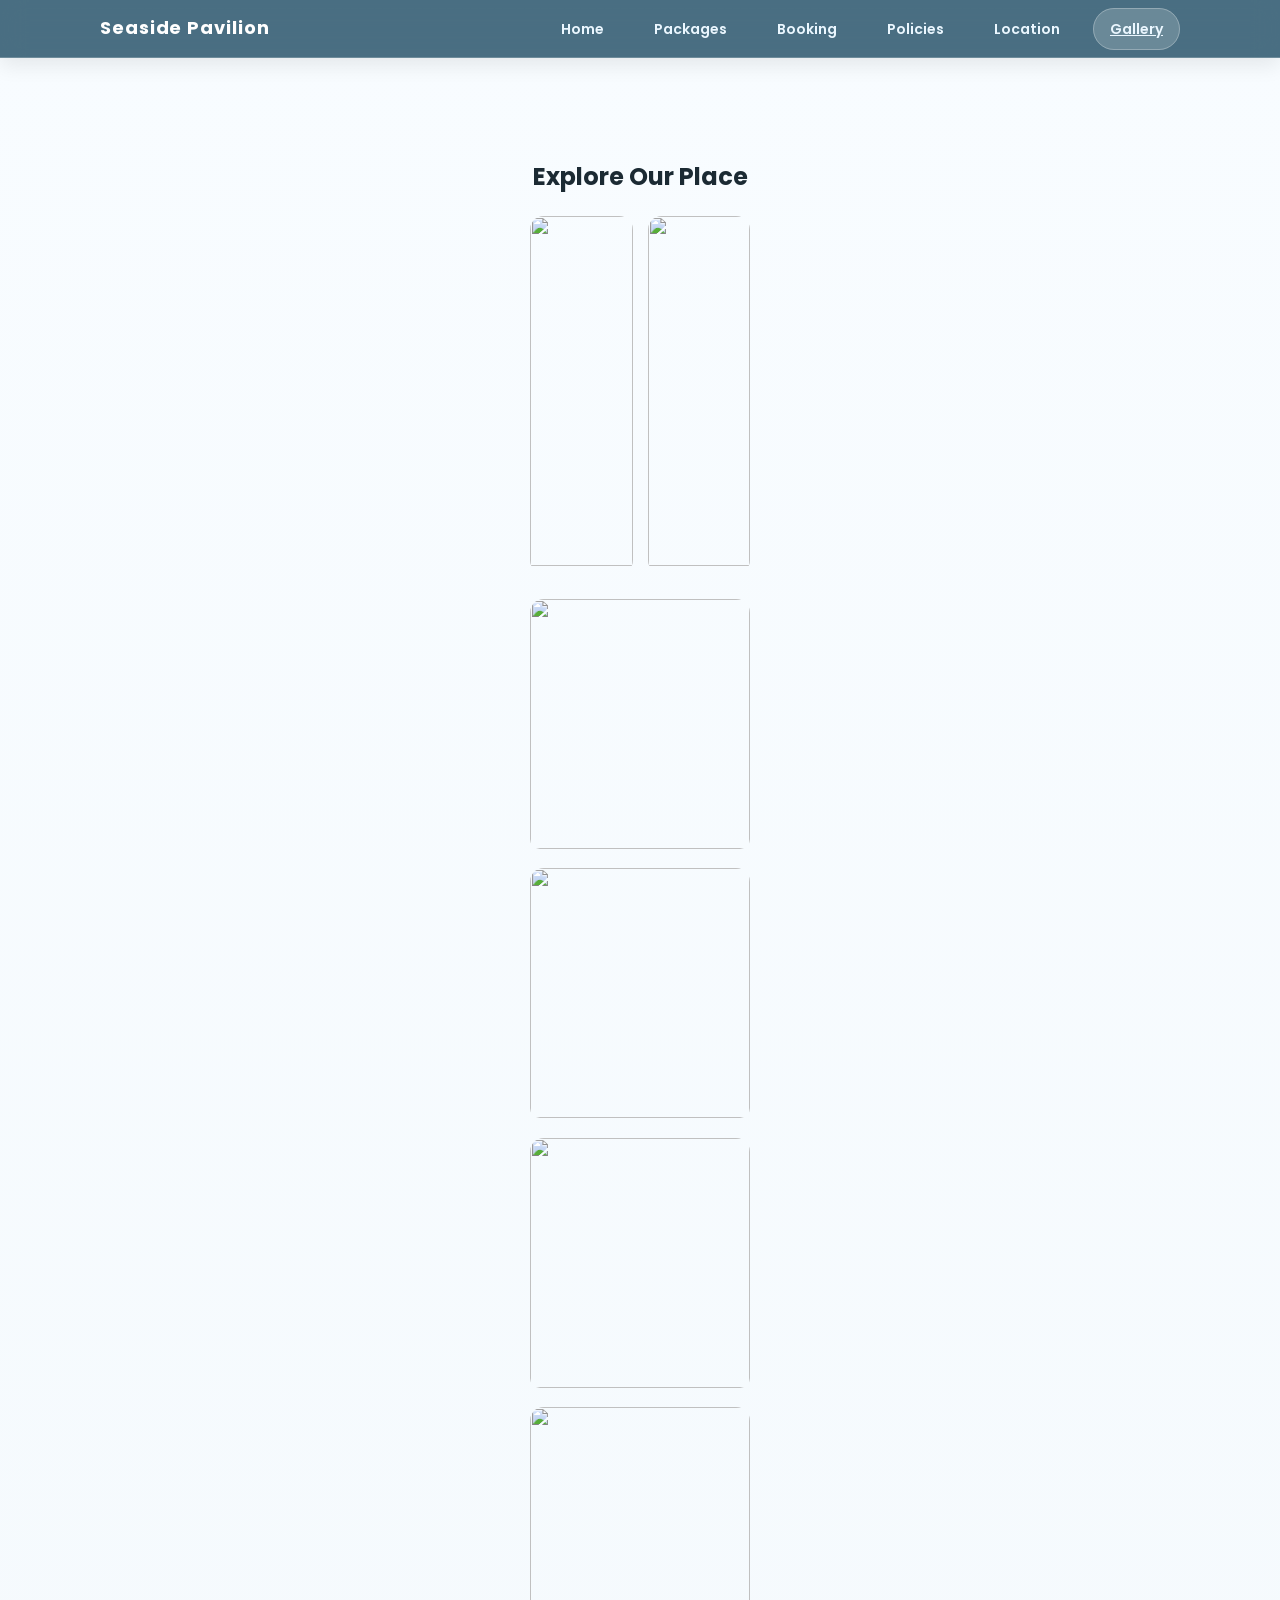
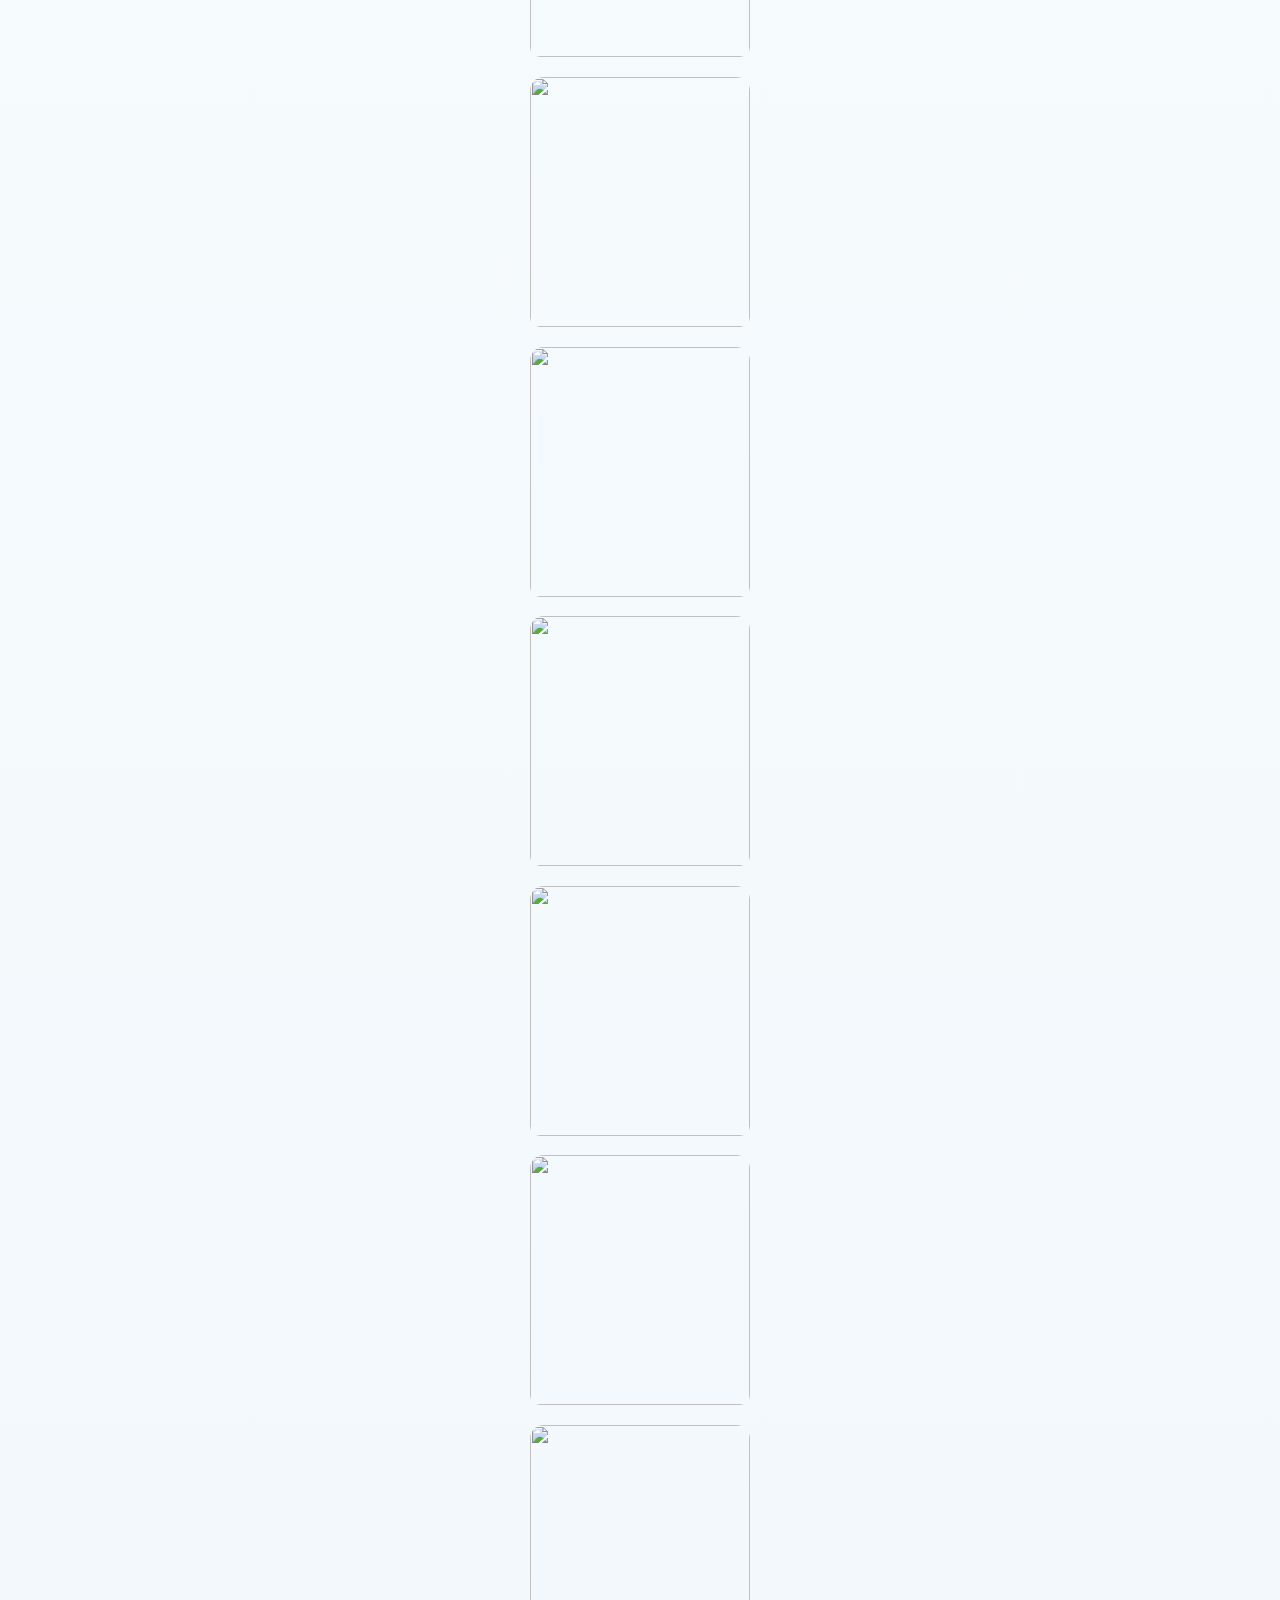
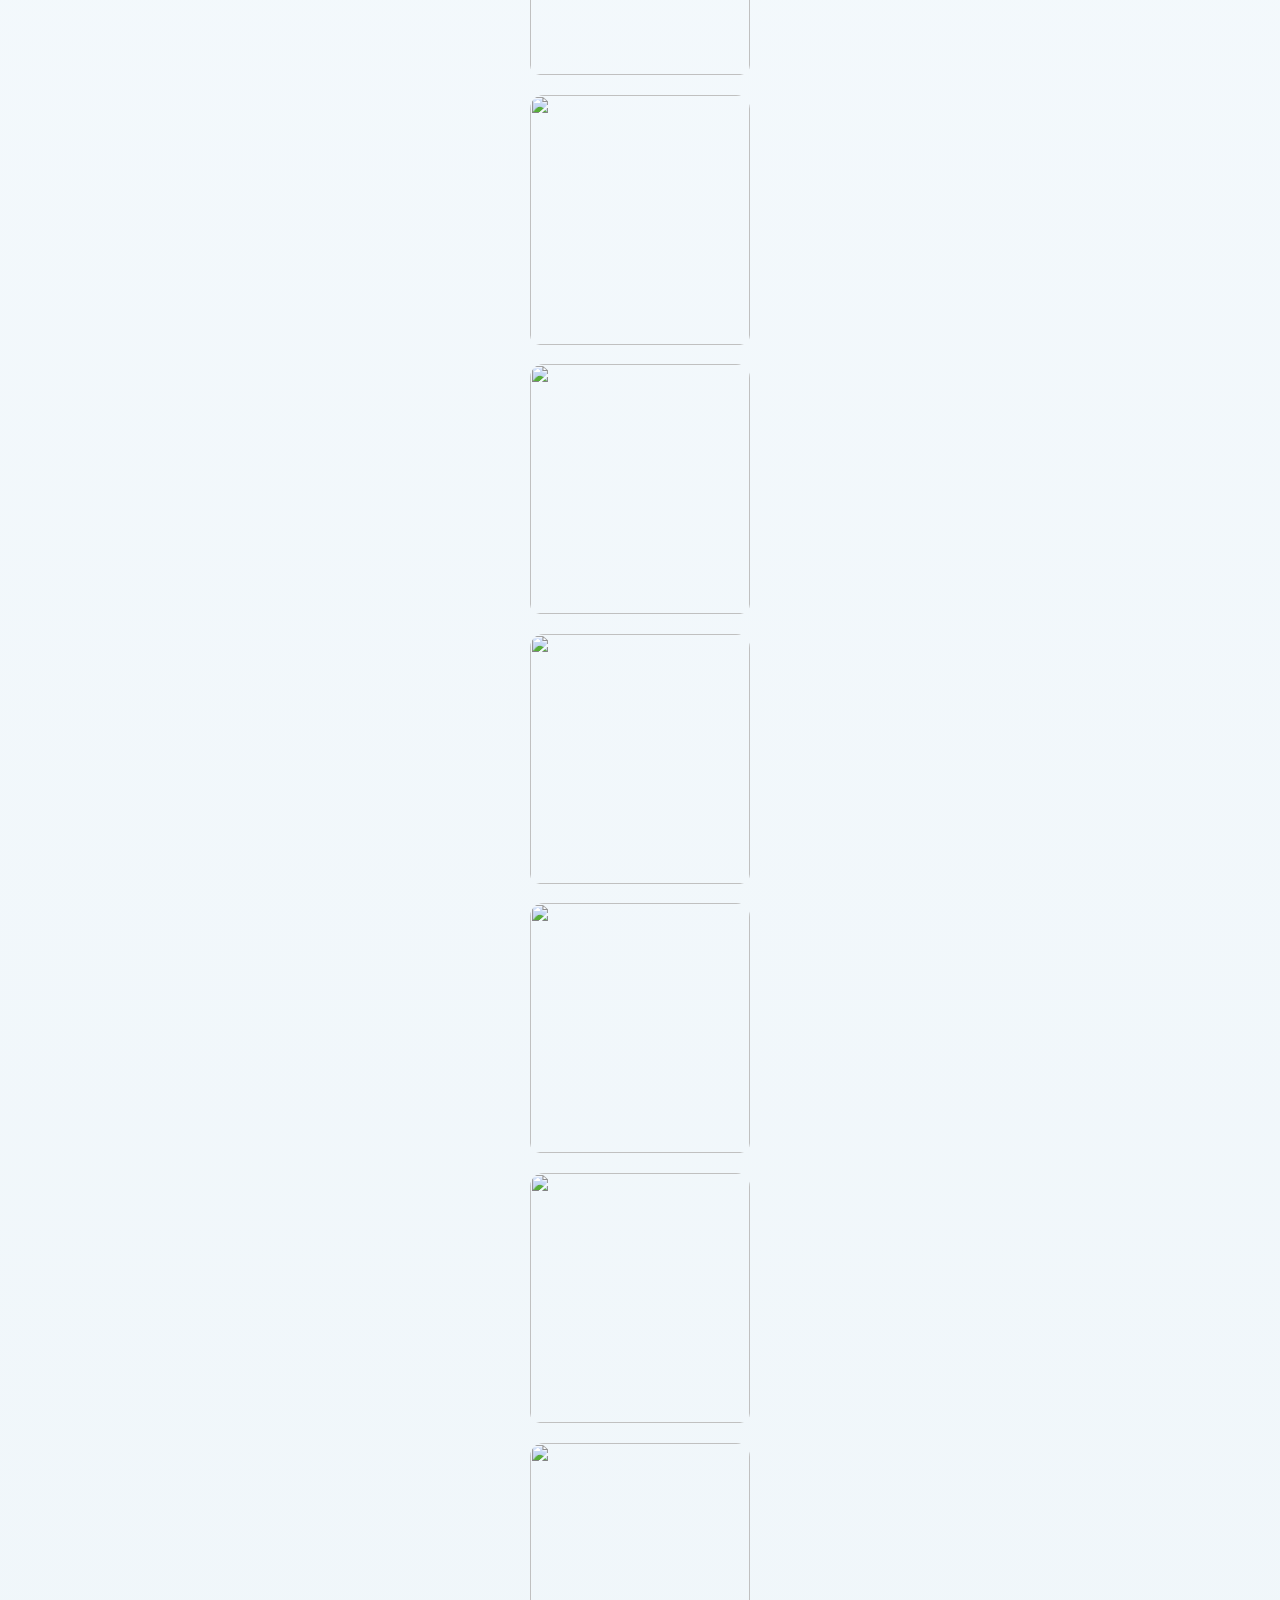
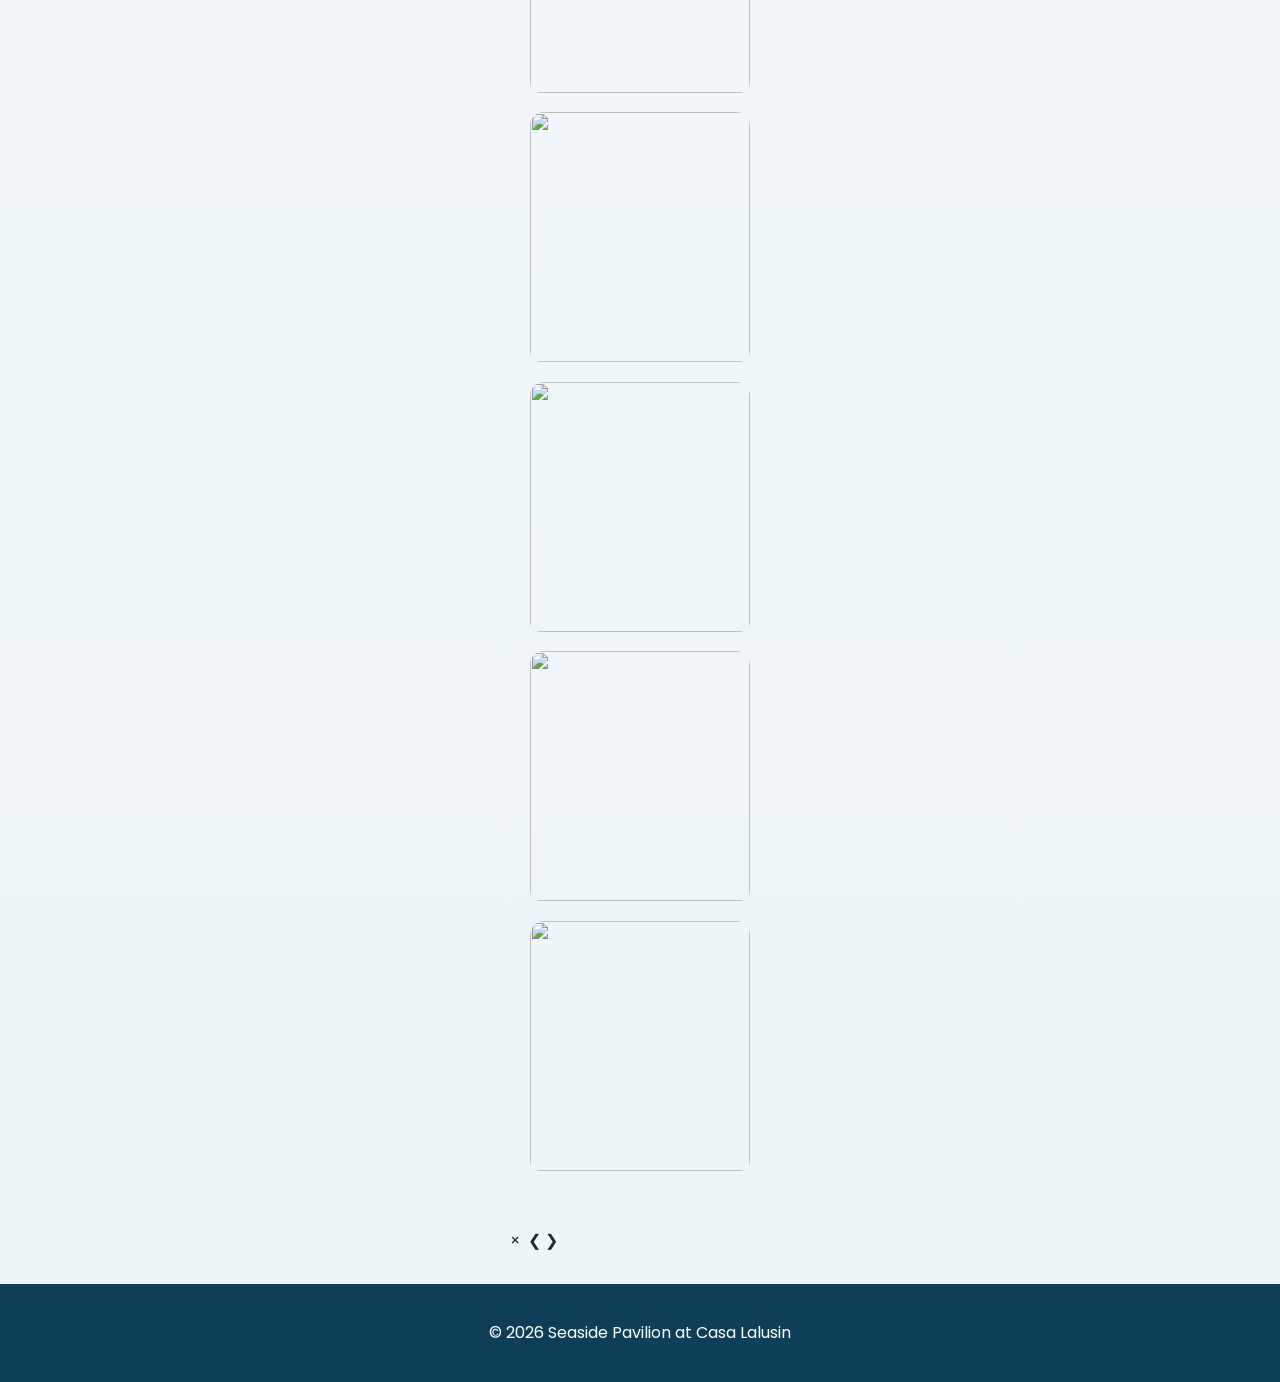
==== gallery.html @ e25d7f60 "Update gallery.html" ====
<!DOCTYPE html>
<html lang="en">

<head>

<meta charset="UTF-8">
<meta name="viewport" content="width=device-width, initial-scale=1.0">

<title>Gallery | Seaside Pavilion</title>

<link href="https://fonts.googleapis.com/css2?family=Poppins:wght@300;400;500;600;700&display=swap" rel="stylesheet">

<link rel="stylesheet" href="styles.css">

</head>

<body>

<div class="page-shell">

<header class="site-header">

<div class="header-wrap">

<a class="brand" href="index.html">Seaside Pavilion</a>

<nav class="site-nav">

<a href="index.html">Home</a>
<a href="packages.html">Packages</a>
<a href="booking.html">Booking</a>
<a href="policies.html">Policies</a>
<a href="location.html">Location</a>
<a class="active" href="gallery.html">Gallery</a>

</nav>

</div>

</header>

<main>

<section class="gallery">
  <h2>Explore Our Place</h2>

  <!-- Featured -->
  <div class="featured">
    <div class="img-box">
      <img src="Photos/kubo-lounge-beach-view.jpg" loading="lazy">
      <div class="overlay">Beachfront Kubo View</div>
    </div>

    <div class="img-box">
      <img src="Photos/beach-front.jpg" loading="lazy">
      <div class="overlay">Beachfront Area</div>
    </div>
  </div>

  <!-- Grid -->
  <div class="gallery-grid">

    <div class="img-box">
      <img src="Photos/beach-front-3.jpg" loading="lazy">
      <div class="overlay">Ocean View</div>
    </div>

    <div class="img-box">
      <img src="Photos/beach-front-4.jpg" loading="lazy">
      <div class="overlay">Seaside View</div>
    </div>

    <div class="img-box">
      <img src="Photos/beach-front-5.jpg" loading="lazy">
      <div class="overlay">Beach Area</div>
    </div>

    <div class="img-box">
      <img src="Photos/beach-water.jpg" loading="lazy">
      <div class="overlay">Clear Waters</div>
    </div>

    <div class="img-box">
      <img src="Photos/pavilion-night.jpg" loading="lazy">
      <div class="overlay">Pavilion at Night</div>
    </div>

    <div class="img-box">
      <img src="Photos/pavilion-exterior.jpg" loading="lazy">
      <div class="overlay">Main Pavilion</div>
    </div>

    <div class="img-box">
      <img src="Photos/exterior-pavilion.jpg" loading="lazy">
      <div class="overlay">Open Pavilion</div>
    </div>

    <div class="img-box">
      <img src="Photos/exterior-pavilion-2.jpg" loading="lazy">
      <div class="overlay">Event Space</div>
    </div>

    <div class="img-box">
      <img src="Photos/camping-area.jpg" loading="lazy">
      <div class="overlay">Camping Area</div>
    </div>

    <div class="img-box">
      <img src="Photos/campung-area-3.jpg" loading="lazy">
      <div class="overlay">Tent Area</div>
    </div>

    <div class="img-box">
      <img src="Photos/csmping-area-2.jpg" loading="lazy">
      <div class="overlay">Camp Setup</div>
    </div>

    <div class="img-box">
      <img src="Photos/interior-pavilion.jpg" loading="lazy">
      <div class="overlay">Interior Pavilion</div>
    </div>

    <div class="img-box">
      <img src="Photos/interior-pavilion-twin-bed.jpg" loading="lazy">
      <div class="overlay">Sleeping Area</div>
    </div>

    <div class="img-box">
      <img src="Photos/interior-pavilion-entrance.jpg" loading="lazy">
      <div class="overlay">Entrance</div>
    </div>

    <div class="img-box">
      <img src="Photos/interior-hallway.jpg" loading="lazy">
      <div class="overlay">Hallway</div>
    </div>

    <div class="img-box">
      <img src="Photos/kitchen-and-restroom.jpg" loading="lazy">
      <div class="overlay">Kitchen & Restroom</div>
    </div>

    <div class="img-box">
      <img src="Photos/grill-area.jpg" loading="lazy">
      <div class="overlay">Grill Area</div>
    </div>

    <div class="img-box">
      <img src="Photos/outdoor-shower.jpg" loading="lazy">
      <div class="overlay">Outdoor Shower</div>
    </div>

    <div class="img-box">
      <img src="Photos/house-exterior.jpg" loading="lazy">
      <div class="overlay">Main House</div>
    </div>

    <div class="img-box">
      <img src="Photos/property-entrance.jpg" loading="lazy">
      <div class="overlay">Property Entrance</div>
    </div>

  </div>
</section>

<!-- Lightbox -->
<div id="lightbox">
  <span class="close">&times;</span>
  <img id="lightbox-img">
  <span class="prev">&#10094;</span>
  <span class="next">&#10095;</span>
</div>

</main>

<footer class="footer">

<p>© 2026 Seaside Pavilion at Casa Lalusin</p>

</footer>

</div>

<script>
// Lightbox (same as before)
const images = document.querySelectorAll(".img-box img");
const lightbox = document.getElementById("lightbox");
const lightboxImg = document.getElementById("lightbox-img");

let currentIndex = 0;

images.forEach((img, index) => {
  img.addEventListener("click", () => {
    currentIndex = index;
    lightboxImg.src = img.src;
    lightbox.style.display = "block";
  });
});

document.querySelector(".close").onclick = () => {
  lightbox.style.display = "none";
};

document.querySelector(".next").onclick = () => {
  currentIndex = (currentIndex + 1) % images.length;
  lightboxImg.src = images[currentIndex].src;
};

document.querySelector(".prev").onclick = () => {
  currentIndex = (currentIndex - 1 + images.length) % images.length;
  lightboxImg.src = images[currentIndex].src;
};

// Scroll animation
const observer = new IntersectionObserver(entries => {
  entries.forEach(entry => {
    if (entry.isIntersecting) {
      entry.target.classList.add("show");
    }
  });
});

document.querySelectorAll(".gallery img").forEach(img => {
  observer.observe(img);
});
</script>
  
</body>
</html>
---- styles.css ----
:root {
  --bg: #eef5f9;
  --surface: #ffffff;
  --surface-soft: #f6fbff;
  --brand: #0f3f58;
  --brand-strong: #082f42;
  --accent: #2f819f;
  --text: #1b2a33;
  --muted: #58707d;
  --line: #d6e6ef;
  --shadow: 0 12px 28px rgba(8, 47, 66, 0.1);
  --radius-lg: 18px;
  --radius-md: 12px;
  --max-width: 1120px;
}

* {
  box-sizing: border-box;
}

body {
  margin: 0;
  font-family: 'Poppins', sans-serif;
  color: var(--text);
  background: linear-gradient(180deg,#f8fcff 0%,#eef5f9 100%);
  line-height: 1.6;
}

.page-shell {
  min-height: 100vh;
  display: flex;
  flex-direction: column;
}

.site-header {

position:sticky;

top:0;

z-index:25;

background:rgba(15,63,88,0.75);

backdrop-filter:blur(12px);

-webkit-backdrop-filter:blur(12px);

border-bottom:1px solid rgba(255,255,255,0.2);

box-shadow:0 8px 20px rgba(0,0,0,0.08);

}

.header-wrap {
  max-width: var(--max-width);
  margin: 0 auto;
  padding: 14px 20px;
  display: flex;
  justify-content: space-between;
  align-items: center;
}

.brand{

color:#fff;

text-decoration:none;

font-weight:700;

letter-spacing:0.05em;

font-size:18px;

}

.site-nav a {
  color: #ebf7ff;
  text-decoration: none;
  margin-left: 12px;
  font-weight: 600;
}

.site-nav a.active {
  text-decoration: underline;
}

.hero {
  background:
    linear-gradient(rgba(7,30,42,0.6),rgba(7,30,42,0.5)),
    url('https://images.unsplash.com/photo-1507525428034-b723cf961d3e') center/cover no-repeat;
  padding: 80px 20px;
  color: white;
  text-align: center;
}

.hero-card {
  max-width: 800px;
  margin: auto;
}

main {
  max-width: var(--max-width);
  margin: auto;
  padding: 30px 20px;
  flex: 1;
}

.section {
  background: white;
  padding: 28px;
  border-radius: var(--radius-lg);
  box-shadow: var(--shadow);
  margin-bottom: 24px;
}

.section-head h2 {
  margin-top: 0;
}

.grid-2 {
  display: grid;
  gap: 16px;
  grid-template-columns: repeat(auto-fit,minmax(280px,1fr));
}

.grid-3 {
  display: grid;
  gap: 16px;
  grid-template-columns: repeat(auto-fit,minmax(200px,1fr));
}

.card {
  background: var(--surface-soft);
  border: 1px solid var(--line);
  border-radius: var(--radius-md);
  padding: 16px;
}

.list,
.numbered {
  padding-left: 20px;
}

.package-grid {
  display: grid;
  gap: 16px;
  grid-template-columns: repeat(auto-fit,minmax(250px,1fr));
}

.package-card {
  background: #f9fcff;
  border: 1px solid var(--line);
  border-radius: var(--radius-md);
  padding: 16px;
}

.price-row {
  display: grid;
  grid-template-columns: 1fr 1fr;
  gap: 8px;
  margin-bottom: 10px;
}

.price-chip {
  background: #eaf4fa;
  padding: 8px;
  border-radius: 8px;
  text-align: center;
}

.package-card.featured {
  background: linear-gradient(150deg,#0f3f58,#1a6e90);
  color: white;
}

.btn {
  display: inline-block;
  padding: 10px 18px;
  border-radius: 999px;
  text-decoration: none;
  font-weight: 600;
}

.btn-primary {
  background: white;
  color: var(--brand);
}

.btn-brand {
  background: var(--brand);
  color: white;
}

.btn-facebook {
  background: #1877f2;
  color: white;
}

.footer {
  background: var(--brand);
  color: white;
  text-align: center;
  padding: 20px;
}

.floating-book {
  position: fixed;
  right: 16px;
  bottom: 16px;
  display: flex;
  flex-direction: column;
  gap: 8px;
}

table {
  width: 100%;
  border-collapse: collapse;
}

th,
td {
  border: 1px solid var(--line);
  padding: 10px;
}

th {
  background: #e8f2f8;
}

/* ===== HERO GLASS CARD ===== */

.hero-card{
max-width:820px;
margin:0 auto;
padding:34px;
border-radius:18px;

background:rgba(6,28,39,0.52);
backdrop-filter:blur(6px);

box-shadow:0 12px 28px rgba(8,47,66,0.2);
}


/* ===== HERO GRADIENT BACKGROUND ===== */

.hero{

background:
linear-gradient(rgba(7,30,42,0.63),rgba(7,30,42,0.42)),
url('https://images.unsplash.com/photo-1507525428034-b723cf961d3e')
center/cover no-repeat;

padding:82px 20px;
color:#fff;

}


/* ===== SMALL SECTION LABEL ===== */

.kicker{

display:inline-block;

font-size:12px;
letter-spacing:0.06em;

text-transform:uppercase;

color:#2f819f;

background:#f6fbff;

border:1px solid #d6e6ef;

border-radius:999px;

padding:5px 12px;

font-weight:700;

margin-bottom:10px;

}


/* ===== NAVIGATION ACTIVE BUTTON ===== */

.site-nav a {
color:#ebf7ff;
text-decoration:none;
font-weight:600;
padding:10px 16px;
border-radius:999px;
border:1px solid transparent;
transition:all 0.2s ease;
font-size:14px;
}

.site-nav a:hover,
.site-nav a.active{

background:rgba(255,255,255,0.18);

border-color:rgba(255,255,255,0.28);

transform:translateY(-1px);

}


/* FEATURED PACKAGE CARD */

.package-card.featured{

background:linear-gradient(150deg,#0f3f58 0%,#1a6e90 100%);

border-color:#0f3f58;

color:#ffffff;

box-shadow: 0 18px 40px rgba(8,47,66,0.25)
}

.package-card.featured h3{
color:#ffffff;
}

.package-card.featured li{
color:#e9f4fb;
}

.package-card.featured strong{
color:#ffffff;
}

.package-card.featured .price-chip{

background:rgba(255,255,255,0.15);

border:1px solid rgba(255,255,255,0.35);

color:#ffffff;

}

.package-card.featured .price-chip small{

color:#cfe8f7;

}


/* ===== POLICY CARDS ===== */

.policy-list{

display:grid;
gap:12px;

}

.policy-item{

background:#f6fbff;

border:1px solid #d6e6ef;

border-radius:12px;

padding:16px;

}

/* ===== PACKAGE PRICE LAYOUT FIX ===== */

.price-row{

display:grid;
grid-template-columns:1fr 1fr;
gap:12px;
margin:12px 0 14px;

}

.price-chip{

border:1px solid #c7dbe7;

border-radius:12px;

background:#eaf4fa;

padding:12px;

text-align:center;

font-weight:600;

}

.price-chip small{

display:block;

text-transform:uppercase;

letter-spacing:0.05em;

color:#58707d;

font-size:11px;

margin-bottom:4px;

}

/* ===== PACKAGE CARD IMPROVEMENT ===== */

.package-card{

background:#f9fcff;

border:1px solid #d6e6ef;

border-radius:16px;

padding:18px;

transition:transform .15s ease, box-shadow .15s ease;

}

.package-card:hover{

transform:translateY(-3px);

box-shadow:0 14px 30px rgba(8,47,66,0.12);

}

.section-head h2{

font-size:28px;

margin-bottom:6px;

color:#082f42;

}

.section-head .lead{

color:#58707d;

max-width:700px;

}

.btn{

display:inline-block;

border-radius:999px;

padding:12px 20px;

font-weight:600;

border:1px solid transparent;

transition:all .2s ease;

}

.btn:hover{

transform:translateY(-1px);

box-shadow:0 6px 14px rgba(0,0,0,0.15);

}

.policy-item{

background:#f6fbff;

border:1px solid #cfe2ee;

border-radius:14px;

padding:18px;

box-shadow:0 6px 18px rgba(8,47,66,0.05);

}

.section{

padding:34px 30px;

}

.card,
.package-card,
.policy-item{

transition:all .2s ease;

}

.card:hover{

transform:translateY(-2px);

}

.price-chip{

font-size:18px;

}

.price-chip small{

font-size:11px;

}

.price-chip{

font-weight:700;

letter-spacing:0.03em;

}

.exclusive-label{

font-size:12px;

color:#cfe8f7

letter-spacing:0.05em;

text-transform:uppercase;

margin-bottom:10px;

}

.package-card h3{

font-size:22px;

margin-bottom:10px;

}

.hero{

position:relative;

min-height:85vh;

display:flex;

align-items:center;

justify-content:center;

background-image:url("https://images.unsplash.com/photo-1507525428034-b723cf961d3e");

background-size:cover;

background-position:center;

}

.hero-overlay{

position:absolute;

top:0;

left:0;

width:100%;

height:100%;

background:linear-gradient(
180deg,
rgba(8,47,66,0.55),
rgba(8,47,66,0.75)
);

}

.hero-card{

position:relative;

background:rgba(8,47,66,0.75);

padding:50px;

border-radius:18px;

max-width:700px;

text-align:center;

color:white;

backdrop-filter:blur(6px);

box-shadow:0 25px 60px rgba(0,0,0,0.25);

}

.hero-card h1{

font-size:42px;

margin-bottom:15px;

}

.hero-card p{

font-size:18px;

opacity:0.9;

margin-bottom:25px;

}

/* FLOATING BOOK BUTTON */

.floating-book{

position:fixed;

bottom:20px;

right:20px;

display:flex;

flex-direction:column;

gap:10px;

z-index:999;

}

.floating-book a{

padding:12px 18px;

border-radius:999px;

font-weight:600;

box-shadow:0 10px 25px rgba(0,0,0,0.25);

text-decoration:none;

}

.floating-book a:hover{

transform:translateY(-2px);

box-shadow:0 14px 30px rgba(0,0,0,0.3);

}

/* Announcement Bar */

.announcement-bar{

background:#0f3f58;

color:white;

text-align:center;

padding:8px;

font-size:14px;

font-weight:500;

letter-spacing:0.5px;

}

/* AMENITIES SECTION */

.amenities-grid{

display:grid;

grid-template-columns:repeat(auto-fit,minmax(220px,1fr));

gap:18px;

margin-top:20px;

}

.amenity{

background:#f1f6f9;

padding:18px;

border-radius:12px;

font-weight:500;

text-align:center;

border:1px solid #d9e5ec;

transition:0.2s;

}

.amenity:hover{

transform:translateY(-3px);

box-shadow:0 10px 20px rgba(0,0,0,0.08);

}

/* GALLERY */

.gallery-grid{

display:grid;

grid-template-columns:repeat(auto-fit,minmax(250px,1fr));

gap:20px;

margin-top:25px;

}

.gallery-placeholder{

background:#e7eef3;

border:1px dashed #b6c9d6;

border-radius:14px;

height:180px;

display:flex;

align-items:center;

justify-content:center;

font-weight:500;

color:#4c6677;

}

/* MOBILE NAVIGATION */

@media (max-width: 600px){

.site-nav{
flex-direction:column;
align-items:flex-start;
width:100%;
gap:6px;
margin-top:10px;
}

.site-nav a{
display:block;
width:100%;
}

.header-wrap{
flex-direction:column;
align-items:flex-start;
}

}

/* MOBILE HERO */

@media (max-width:600px){

.hero{
padding:60px 15px;
}

.hero-card{
padding:20px;
}

.hero h1{
font-size:28px;
}

.hero p{
font-size:14px;
}

}

/* MOBILE PACKAGES */

@media (max-width:600px){

.price-row{
grid-template-columns:1fr;
}

.package-card{
padding:18px;
}

}

@media (max-width:680px){

.floating-book{
position:fixed;
bottom:10px;
left:10px;
right:10px;
flex-direction:row;
justify-content:center;
gap:10px;
}

.floating-book .btn{
flex:1;
text-align:center;
}

}

/* MOBILE SECTIONS */

@media (max-width:600px){

.section{
padding:20px 15px;
}

.grid-2,
.grid-3{
grid-template-columns:1fr;
}

}

/* MOBILE NAVIGATION */

@media (max-width:700px){

.site-nav{

display:grid;

grid-template-columns:repeat(3,1fr);

gap:6px;

width:100%;

}

.site-nav a{

text-align:center;

padding:10px 6px;

font-size:13px;

}

.header-wrap{

flex-direction:column;

align-items:flex-start;

}

}

.gallery {
  padding: 50px 20px;
  text-align: center;
}

.featured {
  display: grid;
  grid-template-columns: 1fr 1fr;
  gap: 15px;
  margin-bottom: 20px;
}

.featured-img {
  width: 100%;
  height: 350px;
  object-fit: cover;
  border-radius: 12px;
  cursor: pointer;
}

.gallery-grid {
  display: grid;
  grid-template-columns: repeat(auto-fit, minmax(220px, 1fr));
  gap: 12px;
}

.gallery-grid img {
  width: 100%;
  height: 220px;
  object-fit: cover;
  border-radius: 10px;
  cursor: pointer;
}

.gallery img:hover {
  transform: scale(1.05);
  transition: 0.3s ease;
}

/* IMAGE BOX */
.img-box {
  position: relative;
  overflow: hidden;
  border-radius: 14px;
}

/* IMAGES */
.img-box img {
  width: 100%;
  height: 250px;
  object-fit: cover;
  transition: transform 0.4s ease;
}

/* FEATURED */
.featured .img-box img {
  height: 350px;
}

/* HOVER ZOOM */
.img-box:hover img {
  transform: scale(1.08);
}

/* OVERLAY TEXT */
.overlay {
  position: absolute;
  bottom: 0;
  width: 100%;
  padding: 12px;
  background: linear-gradient(to top, rgba(0,0,0,0.7), transparent);
  color: white;
  font-size: 14px;
  text-align: left;
  opacity: 0;
  transition: 0.3s;
}

.img-box:hover .overlay {
  opacity: 1;
}

/* FADE-IN ANIMATION */
.gallery img {
  opacity: 0;
  transform: translateY(20px);
  transition: 0.6s ease;
}

.gallery img.show {
  opacity: 1;
  transform: translateY(0);
}
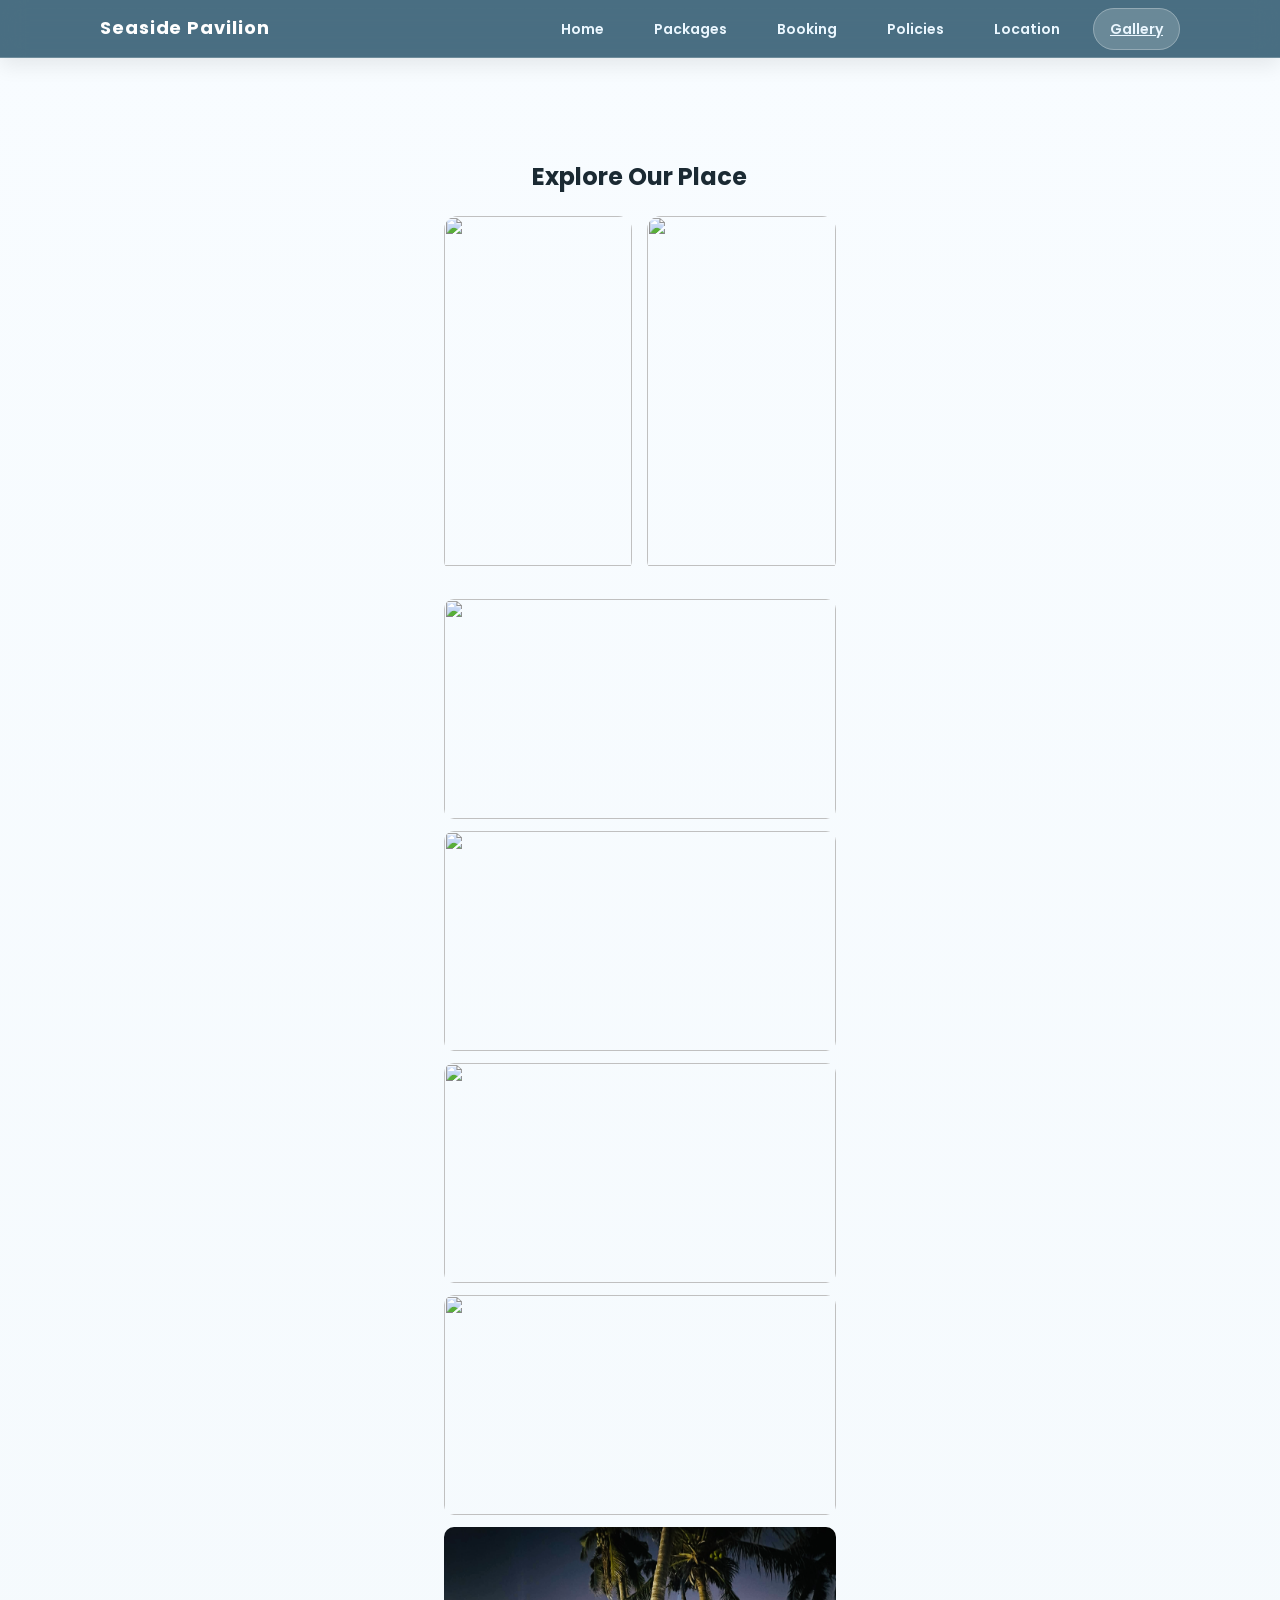
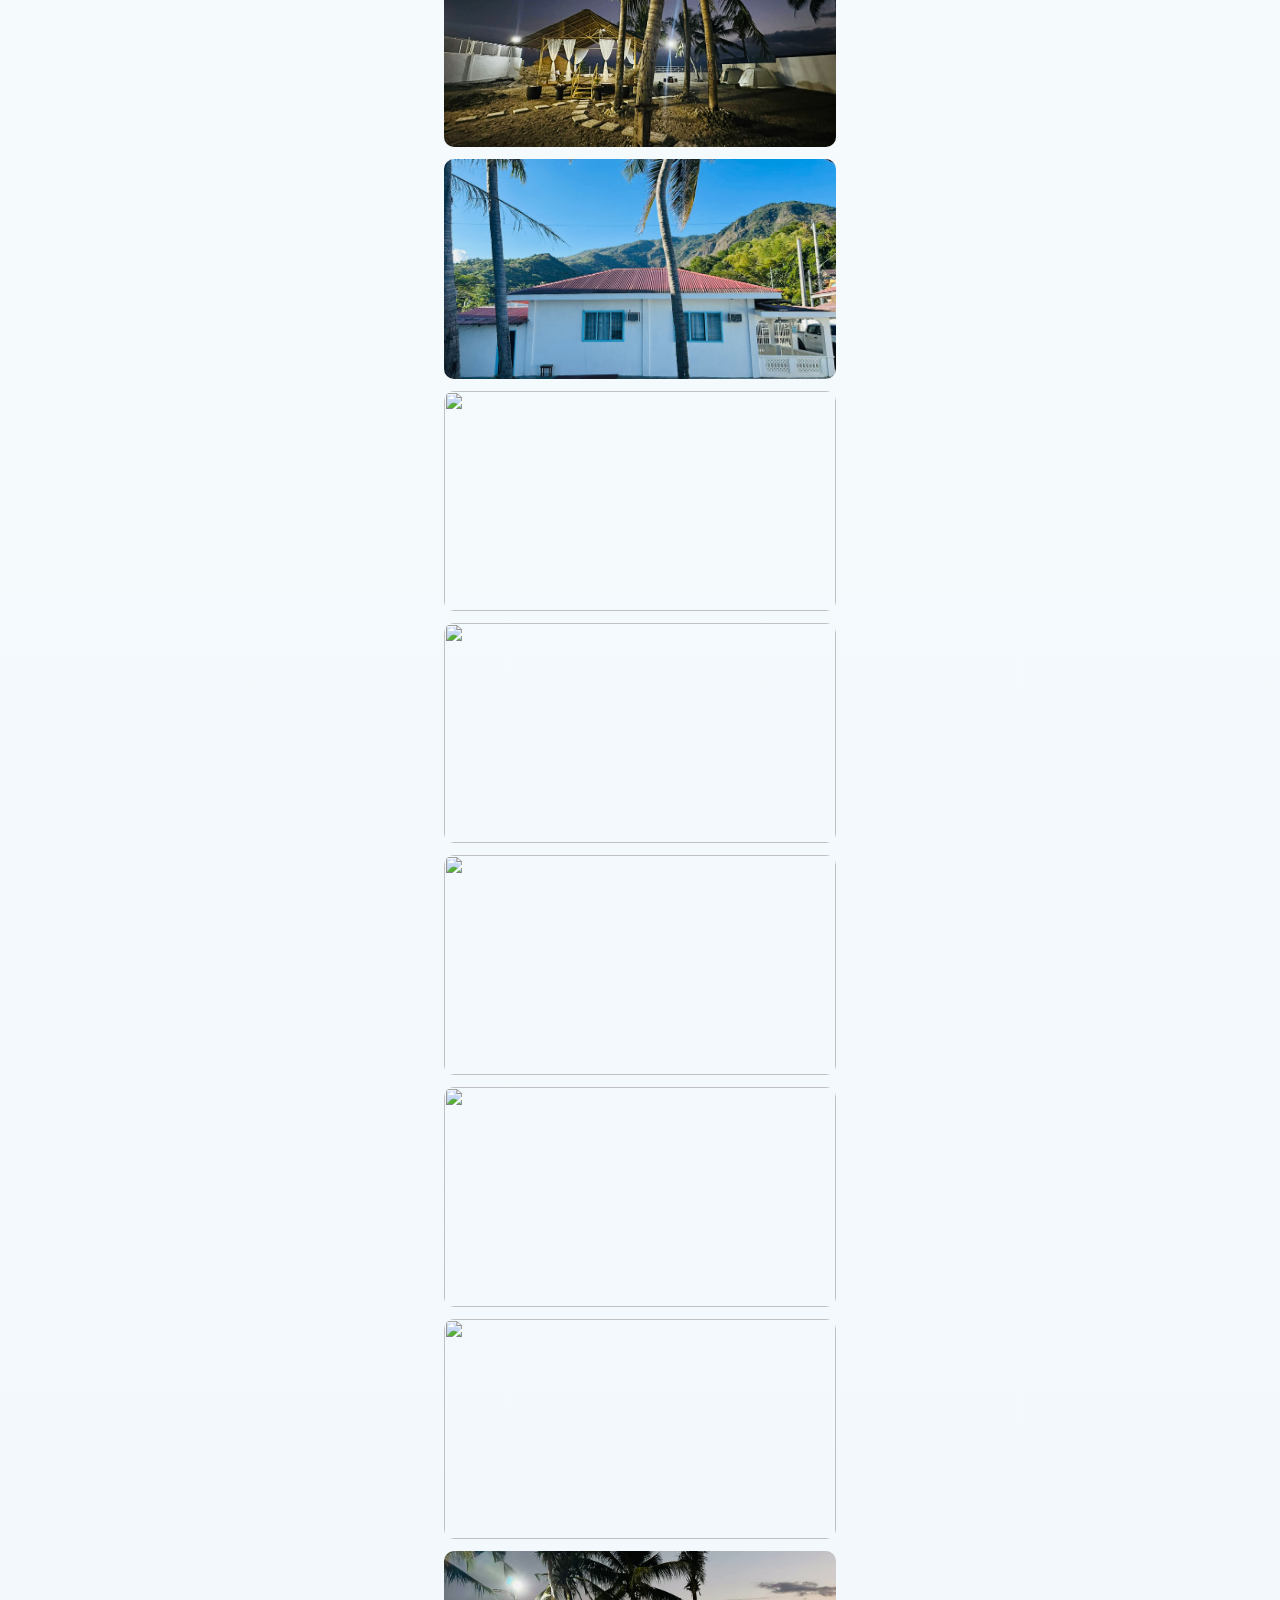
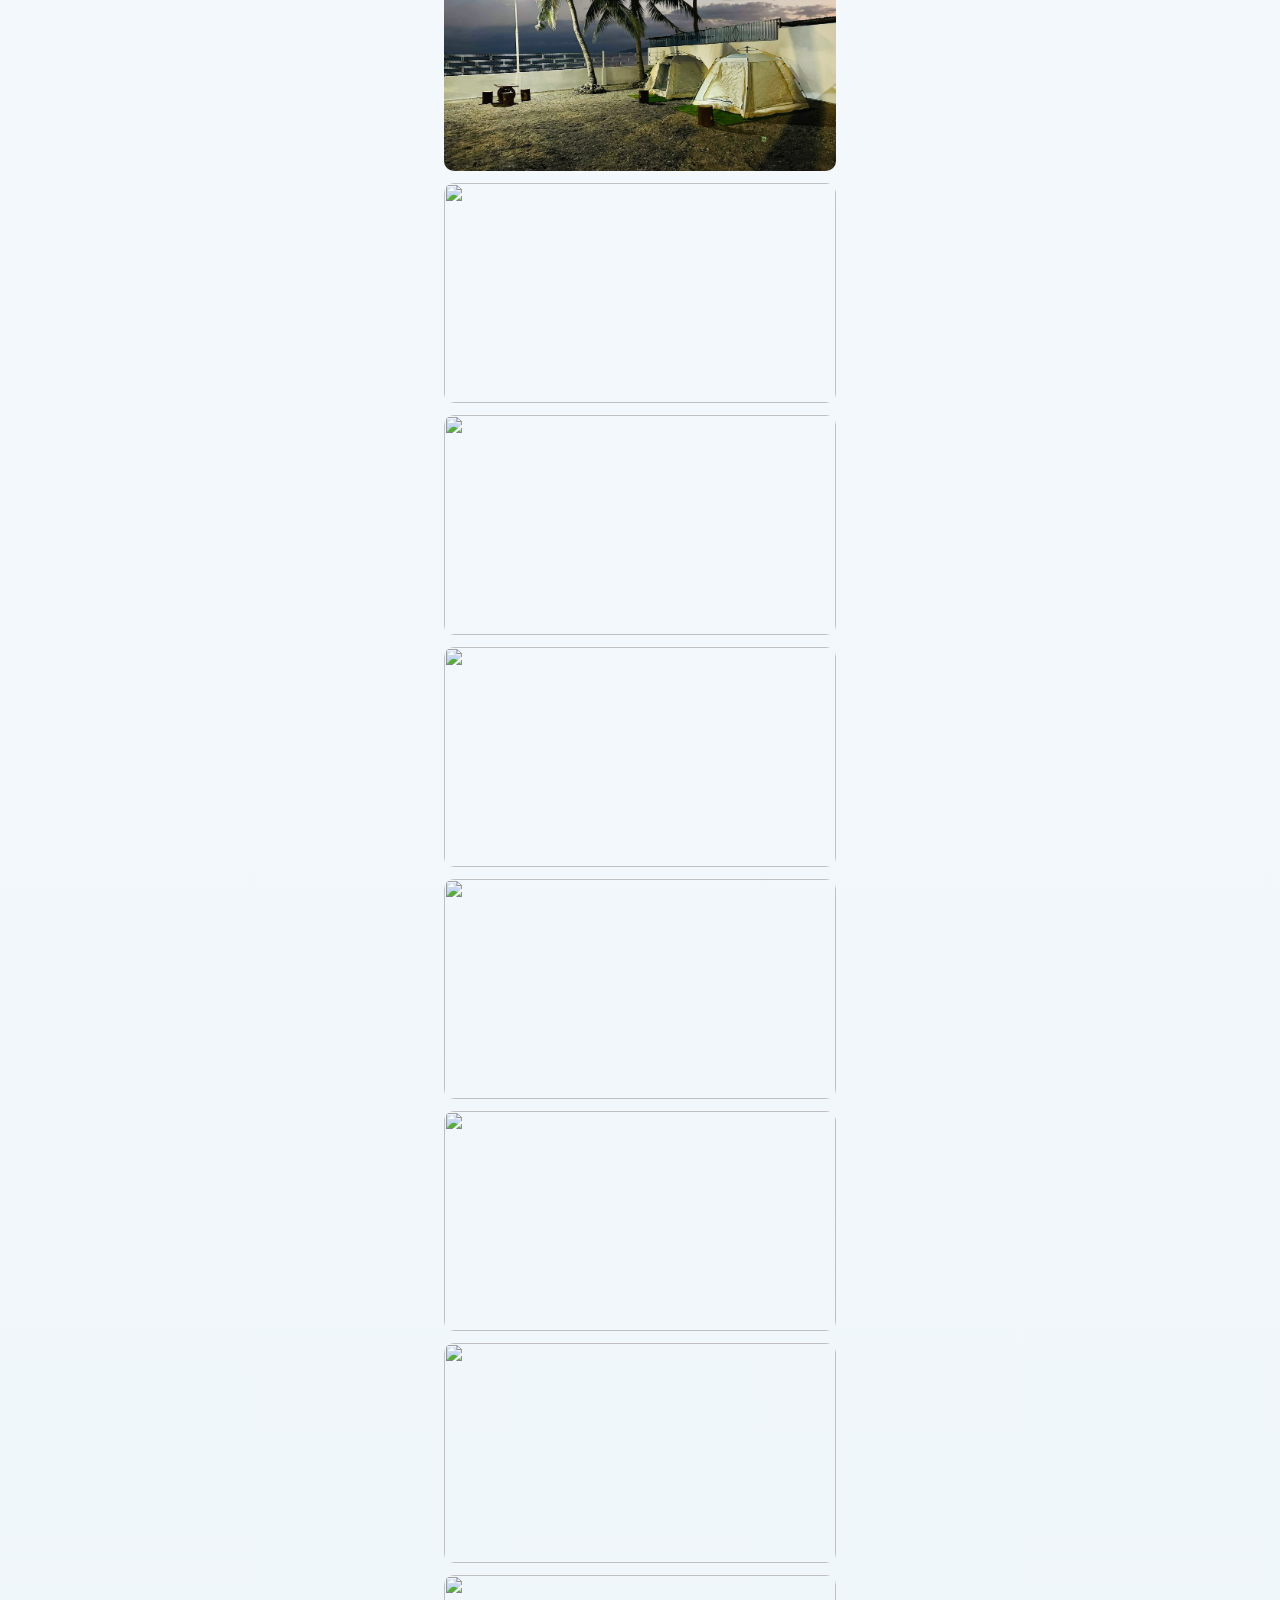
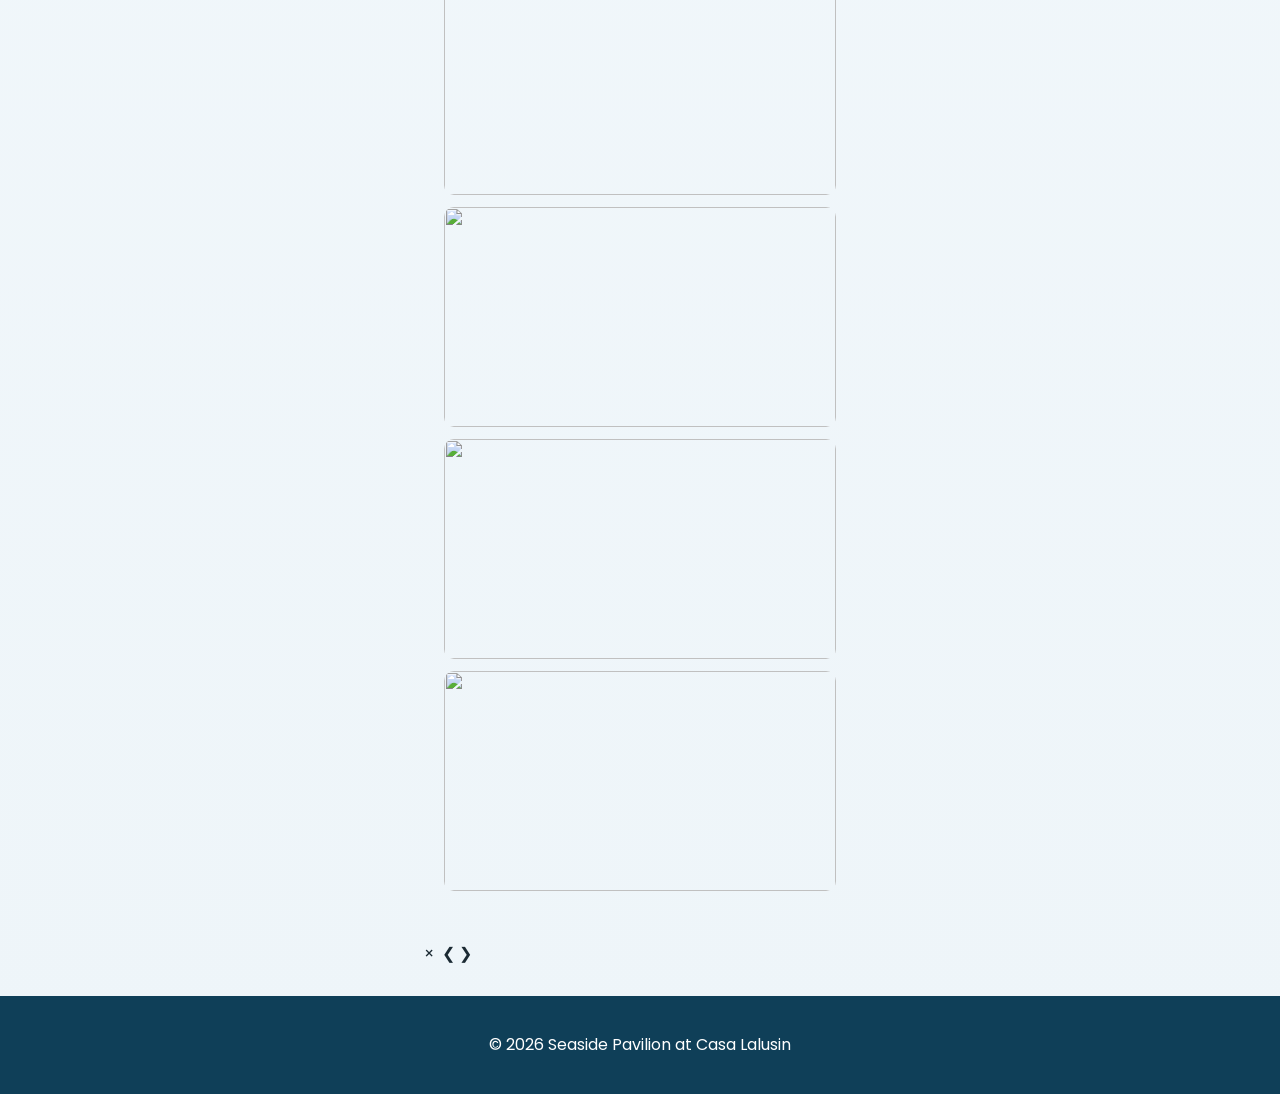
==== commit 38ea15ea: "Update gallery.html" ====
--- a/gallery.html
+++ b/gallery.html
@@ -44,122 +44,44 @@
 <section class="gallery">
   <h2>Explore Our Place</h2>
 
-  <!-- Featured -->
   <div class="featured">
     <div class="img-box">
-      <img src="Photos/kubo-lounge-beach-view.jpg" loading="lazy">
-      <div class="overlay">Beachfront Kubo View</div>
+      <img src="Photos/kubo-lounge-beach-view.jpg">
     </div>
-
     <div class="img-box">
-      <img src="Photos/beach-front.jpg" loading="lazy">
-      <div class="overlay">Beachfront Area</div>
+      <img src="Photos/beach-front.jpg">
     </div>
   </div>
 
-  <!-- Grid -->
   <div class="gallery-grid">
+    <img src="Photos/beach-front-3.jpg">
+    <img src="Photos/beach-front-4.jpg">
+    <img src="Photos/beach-front-5.jpg">
+    <img src="Photos/beach-water.jpg">
 
-    <div class="img-box">
-      <img src="Photos/beach-front-3.jpg" loading="lazy">
-      <div class="overlay">Ocean View</div>
-    </div>
+    <img src="Photos/pavilion-night.jpg">
+    <img src="Photos/pavilion-exterior.jpg">
 
-    <div class="img-box">
-      <img src="Photos/beach-front-4.jpg" loading="lazy">
-      <div class="overlay">Seaside View</div>
-    </div>
+    <img src="Photos/exterior-pavilion-2.jpg">
+    <img src="Photos/exterior-pavilion-5.jpg">
+    <img src="Photos/exterior-pavilion-6.jpg">
 
-    <div class="img-box">
-      <img src="Photos/beach-front-5.jpg" loading="lazy">
-      <div class="overlay">Beach Area</div>
-    </div>
+    <img src="Photos/camping-area.jpg">
+    <img src="Photos/camping-area-2.jpg">
+    <img src="Photos/camping-area-3.jpg">
 
-    <div class="img-box">
-      <img src="Photos/beach-water.jpg" loading="lazy">
-      <div class="overlay">Clear Waters</div>
-    </div>
+    <img src="Photos/interior-pavilion.jpg">
+    <img src="Photos/interior-pavilion-2.jpg">
+    <img src="Photos/interior-pavilion-entrance.jpg">
+    <img src="Photos/interior-pavilion-twin-bed.jpg">
 
-    <div class="img-box">
-      <img src="Photos/pavilion-night.jpg" loading="lazy">
-      <div class="overlay">Pavilion at Night</div>
-    </div>
+    <img src="Photos/interior-hallway.jpg">
+    <img src="Photos/kitchen-and-restroom.jpg">
+    <img src="Photos/grill-area.jpg">
+    <img src="Photos/outdoor-shower.jpg">
 
-    <div class="img-box">
-      <img src="Photos/pavilion-exterior.jpg" loading="lazy">
-      <div class="overlay">Main Pavilion</div>
-    </div>
-
-    <div class="img-box">
-      <img src="Photos/exterior-pavilion.jpg" loading="lazy">
-      <div class="overlay">Open Pavilion</div>
-    </div>
-
-    <div class="img-box">
-      <img src="Photos/exterior-pavilion-2.jpg" loading="lazy">
-      <div class="overlay">Event Space</div>
-    </div>
-
-    <div class="img-box">
-      <img src="Photos/camping-area.jpg" loading="lazy">
-      <div class="overlay">Camping Area</div>
-    </div>
-
-    <div class="img-box">
-      <img src="Photos/campung-area-3.jpg" loading="lazy">
-      <div class="overlay">Tent Area</div>
-    </div>
-
-    <div class="img-box">
-      <img src="Photos/csmping-area-2.jpg" loading="lazy">
-      <div class="overlay">Camp Setup</div>
-    </div>
-
-    <div class="img-box">
-      <img src="Photos/interior-pavilion.jpg" loading="lazy">
-      <div class="overlay">Interior Pavilion</div>
-    </div>
-
-    <div class="img-box">
-      <img src="Photos/interior-pavilion-twin-bed.jpg" loading="lazy">
-      <div class="overlay">Sleeping Area</div>
-    </div>
-
-    <div class="img-box">
-      <img src="Photos/interior-pavilion-entrance.jpg" loading="lazy">
-      <div class="overlay">Entrance</div>
-    </div>
-
-    <div class="img-box">
-      <img src="Photos/interior-hallway.jpg" loading="lazy">
-      <div class="overlay">Hallway</div>
-    </div>
-
-    <div class="img-box">
-      <img src="Photos/kitchen-and-restroom.jpg" loading="lazy">
-      <div class="overlay">Kitchen & Restroom</div>
-    </div>
-
-    <div class="img-box">
-      <img src="Photos/grill-area.jpg" loading="lazy">
-      <div class="overlay">Grill Area</div>
-    </div>
-
-    <div class="img-box">
-      <img src="Photos/outdoor-shower.jpg" loading="lazy">
-      <div class="overlay">Outdoor Shower</div>
-    </div>
-
-    <div class="img-box">
-      <img src="Photos/house-exterior.jpg" loading="lazy">
-      <div class="overlay">Main House</div>
-    </div>
-
-    <div class="img-box">
-      <img src="Photos/property-entrance.jpg" loading="lazy">
-      <div class="overlay">Property Entrance</div>
-    </div>
-
+    <img src="Photos/house-exterior.jpg">
+    <img src="Photos/property-entrance.jpg">
   </div>
 </section>
 
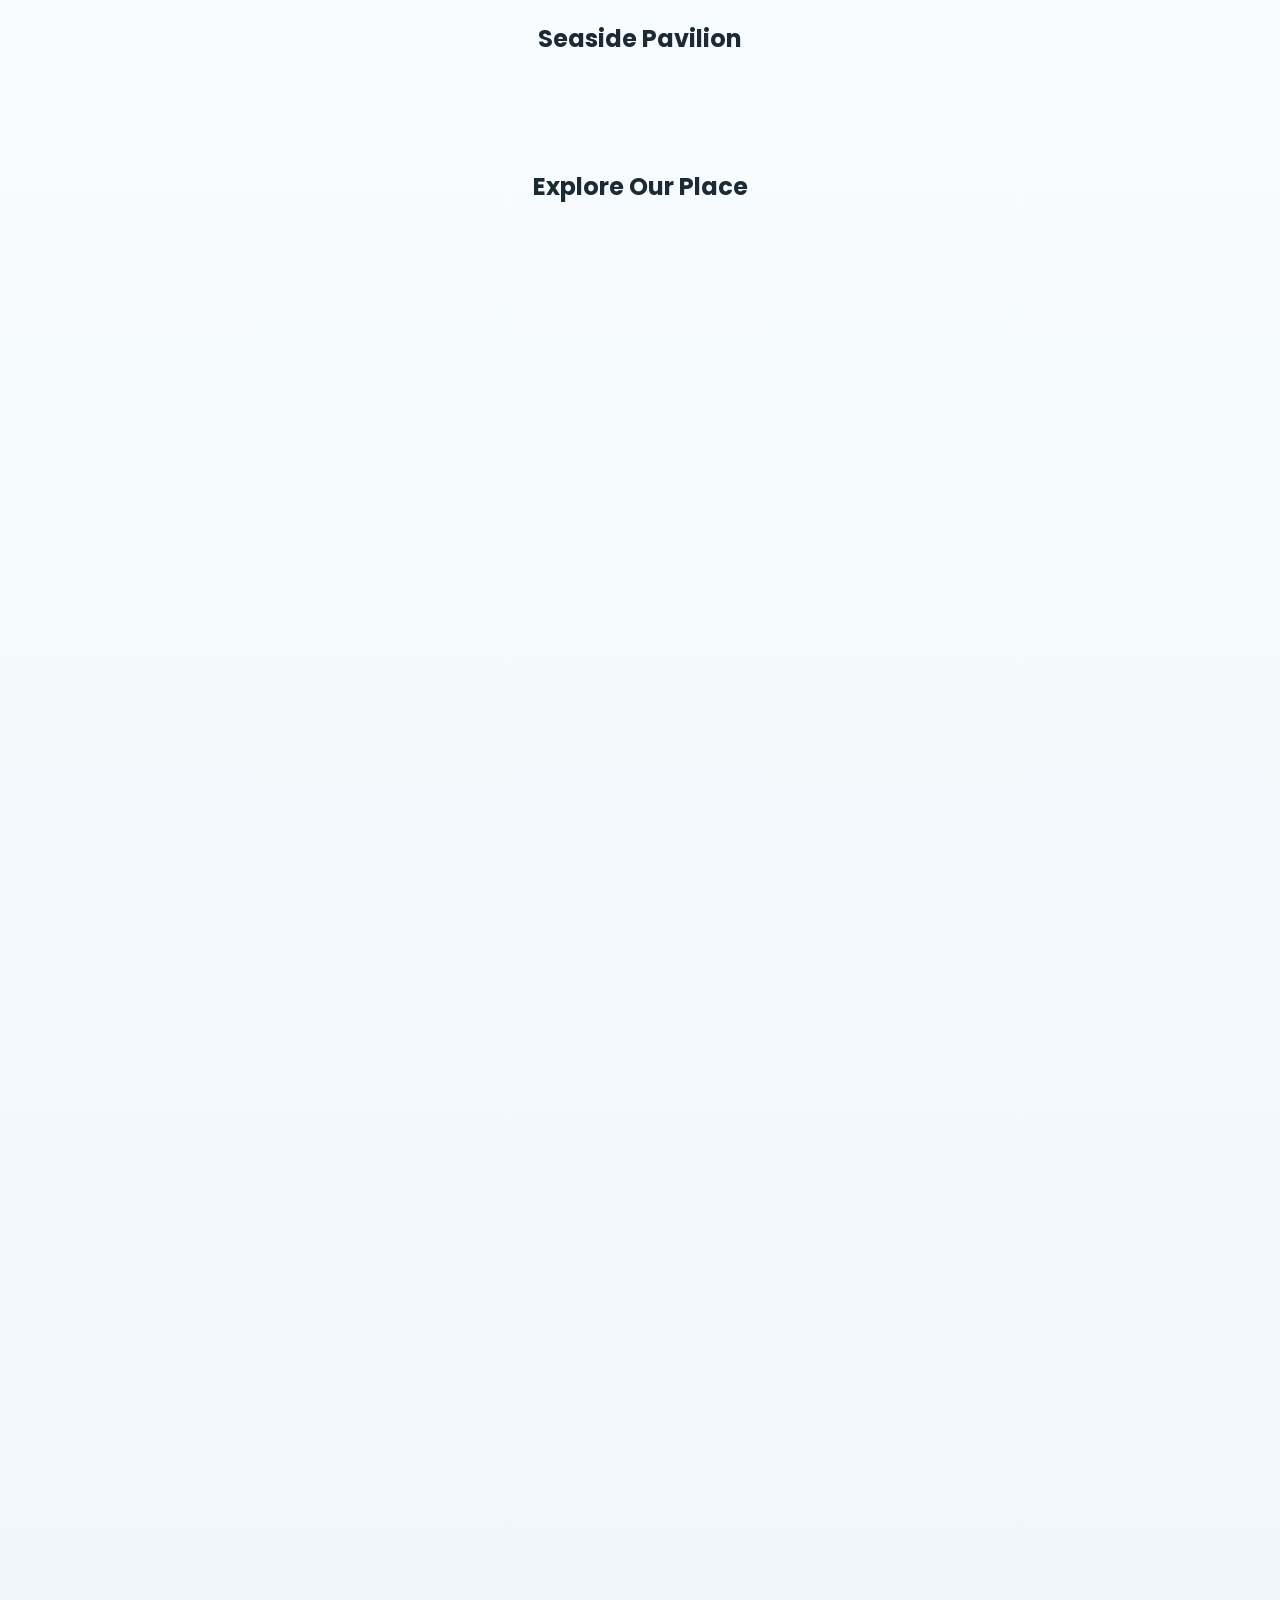
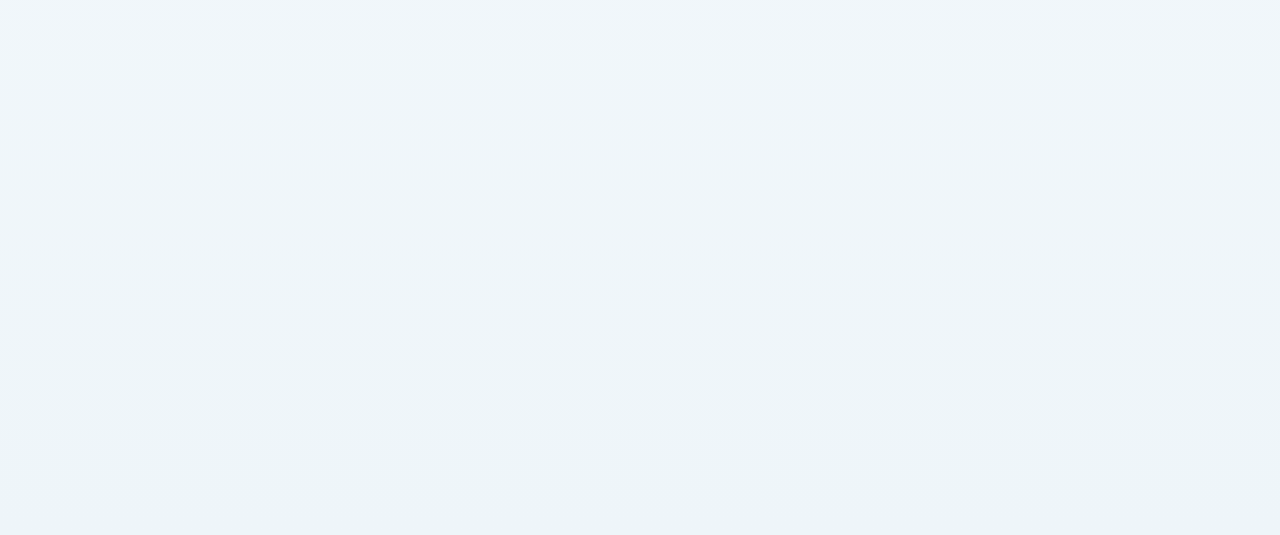
==== commit 3182fe94: "Update gallery.html" ====
--- a/gallery.html
+++ b/gallery.html
@@ -1,6 +1,5 @@
 <!DOCTYPE html>
 <html lang="en">
-
 <head>
 
 <meta charset="UTF-8">
@@ -9,34 +8,103 @@
 <title>Gallery | Seaside Pavilion</title>
 
 <link href="https://fonts.googleapis.com/css2?family=Poppins:wght@300;400;500;600;700&display=swap" rel="stylesheet">
+<link rel="stylesheet" href="styles.css">
 
-<link rel="stylesheet" href="styles.css">
+<style>
+/* CLEAN BUILT-IN STYLES (fix width + layout) */
+
+.gallery {
+  max-width: 1100px;
+  margin: auto;
+  padding: 40px 20px;
+  text-align: center;
+}
+
+.featured {
+  display: grid;
+  grid-template-columns: 1fr 1fr;
+  gap: 15px;
+  margin-bottom: 20px;
+}
+
+.gallery-grid {
+  display: grid;
+  grid-template-columns: repeat(auto-fit, minmax(220px, 1fr));
+  gap: 12px;
+}
+
+.img-box {
+  position: relative;
+  overflow: hidden;
+  border-radius: 12px;
+  cursor: pointer;
+}
+
+.img-box img {
+  width: 100%;
+  height: 230px;
+  object-fit: cover;
+  transition: 0.3s;
+}
+
+.featured .img-box img {
+  height: 320px;
+}
+
+.img-box:hover img {
+  transform: scale(1.05);
+}
+
+/* LIGHTBOX */
+#lightbox {
+  display: none;
+  position: fixed;
+  z-index: 999;
+  width: 100%;
+  height: 100%;
+  background: rgba(0,0,0,0.95);
+  text-align: center;
+}
+
+#lightbox img {
+  max-width: 90%;
+  max-height: 80%;
+  margin-top: 5%;
+}
+
+.close {
+  position: absolute;
+  top: 20px;
+  right: 30px;
+  font-size: 35px;
+  color: white;
+  cursor: pointer;
+}
+
+.prev, .next {
+  position: absolute;
+  top: 50%;
+  font-size: 40px;
+  color: white;
+  cursor: pointer;
+}
+
+.prev { left: 20px; }
+.next { right: 20px; }
+
+@media (max-width: 768px) {
+  .featured {
+    grid-template-columns: 1fr;
+  }
+}
+</style>
 
 </head>
 
 <body>
 
-<div class="page-shell">
-
-<header class="site-header">
-
-<div class="header-wrap">
-
-<a class="brand" href="index.html">Seaside Pavilion</a>
-
-<nav class="site-nav">
-
-<a href="index.html">Home</a>
-<a href="packages.html">Packages</a>
-<a href="booking.html">Booking</a>
-<a href="policies.html">Policies</a>
-<a href="location.html">Location</a>
-<a class="active" href="gallery.html">Gallery</a>
-
-</nav>
-
-</div>
-
+<header>
+<h2 style="text-align:center;">Seaside Pavilion</h2>
 </header>
 
 <main>
@@ -44,46 +112,49 @@
 <section class="gallery">
   <h2>Explore Our Place</h2>
 
+  <!-- Featured -->
   <div class="featured">
-    <div class="img-box">
-      <img src="Photos/kubo-lounge-beach-view.jpg">
-    </div>
-    <div class="img-box">
-      <img src="Photos/beach-front.jpg">
-    </div>
+    <div class="img-box"><img src="Photos/kubo-lounge-beach-view.jpg"></div>
+    <div class="img-box"><img src="Photos/beach-front.jpg"></div>
   </div>
 
+  <!-- Gallery -->
   <div class="gallery-grid">
-    <img src="Photos/beach-front-3.jpg">
-    <img src="Photos/beach-front-4.jpg">
-    <img src="Photos/beach-front-5.jpg">
-    <img src="Photos/beach-water.jpg">
 
-    <img src="Photos/pavilion-night.jpg">
-    <img src="Photos/pavilion-exterior.jpg">
+    <div class="img-box"><img src="Photos/beach-front-3.jpg"></div>
+    <div class="img-box"><img src="Photos/beach-front-4.jpg"></div>
+    <div class="img-box"><img src="Photos/beach-front-5.jpg"></div>
+    <div class="img-box"><img src="Photos/beach-water.jpg"></div>
 
-    <img src="Photos/exterior-pavilion-2.jpg">
-    <img src="Photos/exterior-pavilion-5.jpg">
-    <img src="Photos/exterior-pavilion-6.jpg">
+    <div class="img-box"><img src="Photos/pavilion-night.jpg"></div>
+    <div class="img-box"><img src="Photos/pavilion-exterior.jpg"></div>
 
-    <img src="Photos/camping-area.jpg">
-    <img src="Photos/camping-area-2.jpg">
-    <img src="Photos/camping-area-3.jpg">
+    <div class="img-box"><img src="Photos/exterior-pavilion.jpg"></div>
+    <div class="img-box"><img src="Photos/exterior-pavilion-2.jpg"></div>
+    <div class="img-box"><img src="Photos/exterior-pavilion-5.jpg"></div>
+    <div class="img-box"><img src="Photos/exterior-pavilion-6.jpg"></div>
 
-    <img src="Photos/interior-pavilion.jpg">
-    <img src="Photos/interior-pavilion-2.jpg">
-    <img src="Photos/interior-pavilion-entrance.jpg">
-    <img src="Photos/interior-pavilion-twin-bed.jpg">
+    <div class="img-box"><img src="Photos/camping-area.jpg"></div>
+    <div class="img-box"><img src="Photos/campung-area-3.jpg"></div>
+    <div class="img-box"><img src="Photos/csmping-area-2.jpg"></div>
 
-    <img src="Photos/interior-hallway.jpg">
-    <img src="Photos/kitchen-and-restroom.jpg">
-    <img src="Photos/grill-area.jpg">
-    <img src="Photos/outdoor-shower.jpg">
+    <div class="img-box"><img src="Photos/interior-pavilion.jpg"></div>
+    <div class="img-box"><img src="Photos/interior-pavilion-2.jpg"></div>
+    <div class="img-box"><img src="Photos/interior-pavilion-entrance.jpg"></div>
+    <div class="img-box"><img src="Photos/interior-pavilion-twin-bed.jpg"></div>
 
-    <img src="Photos/house-exterior.jpg">
-    <img src="Photos/property-entrance.jpg">
+    <div class="img-box"><img src="Photos/interior-hallway.jpg"></div>
+    <div class="img-box"><img src="Photos/kitchen-and-restroom.jpg"></div>
+    <div class="img-box"><img src="Photos/grill-area.jpg"></div>
+    <div class="img-box"><img src="Photos/outdoor-shower.jpg"></div>
+
+    <div class="img-box"><img src="Photos/house-exterior.jpg"></div>
+    <div class="img-box"><img src="Photos/property-entrance.jpg"></div>
+
   </div>
 </section>
+
+</main>
 
 <!-- Lightbox -->
 <div id="lightbox">
@@ -93,18 +164,7 @@
   <span class="next">&#10095;</span>
 </div>
 
-</main>
-
-<footer class="footer">
-
-<p>© 2026 Seaside Pavilion at Casa Lalusin</p>
-
-</footer>
-
-</div>
-
 <script>
-// Lightbox (same as before)
 const images = document.querySelectorAll(".img-box img");
 const lightbox = document.getElementById("lightbox");
 const lightboxImg = document.getElementById("lightbox-img");
@@ -132,20 +192,7 @@
   currentIndex = (currentIndex - 1 + images.length) % images.length;
   lightboxImg.src = images[currentIndex].src;
 };
+</script>
 
-// Scroll animation
-const observer = new IntersectionObserver(entries => {
-  entries.forEach(entry => {
-    if (entry.isIntersecting) {
-      entry.target.classList.add("show");
-    }
-  });
-});
-
-document.querySelectorAll(".gallery img").forEach(img => {
-  observer.observe(img);
-});
-</script>
-  
 </body>
 </html>
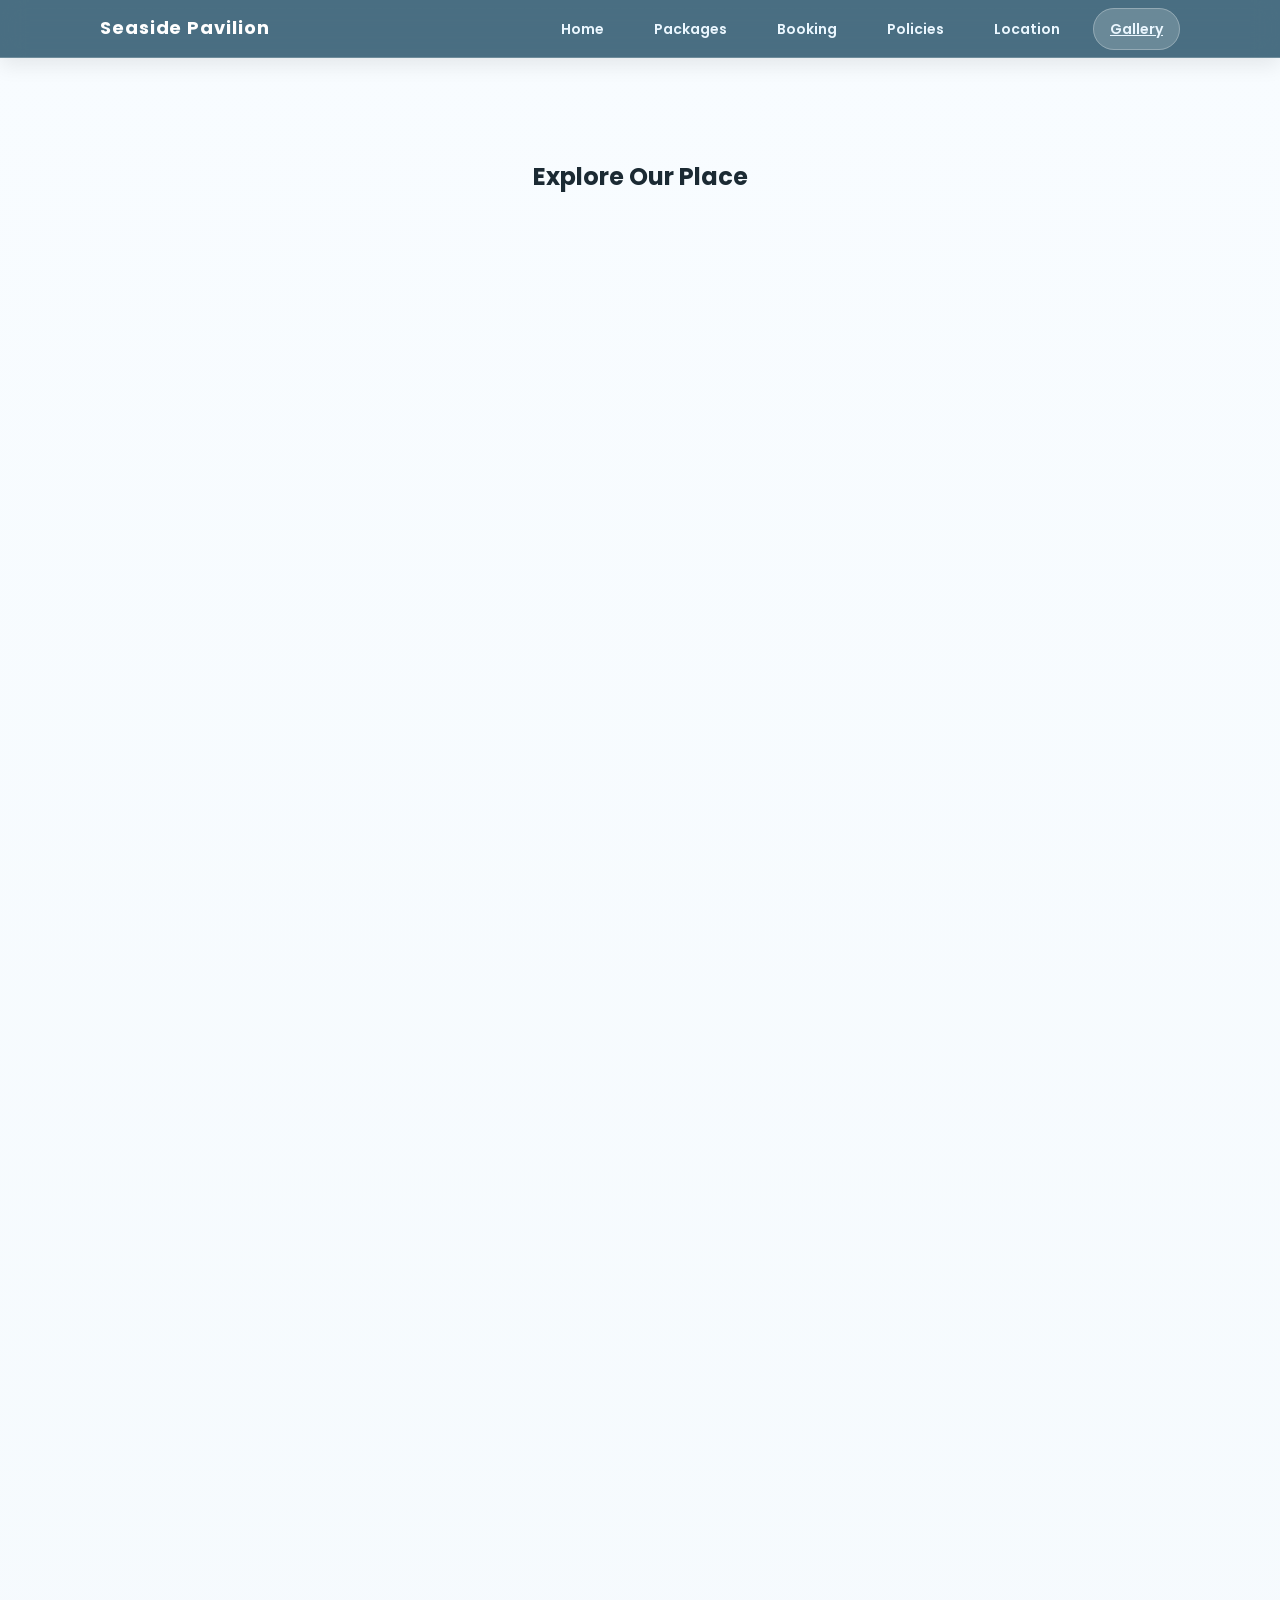
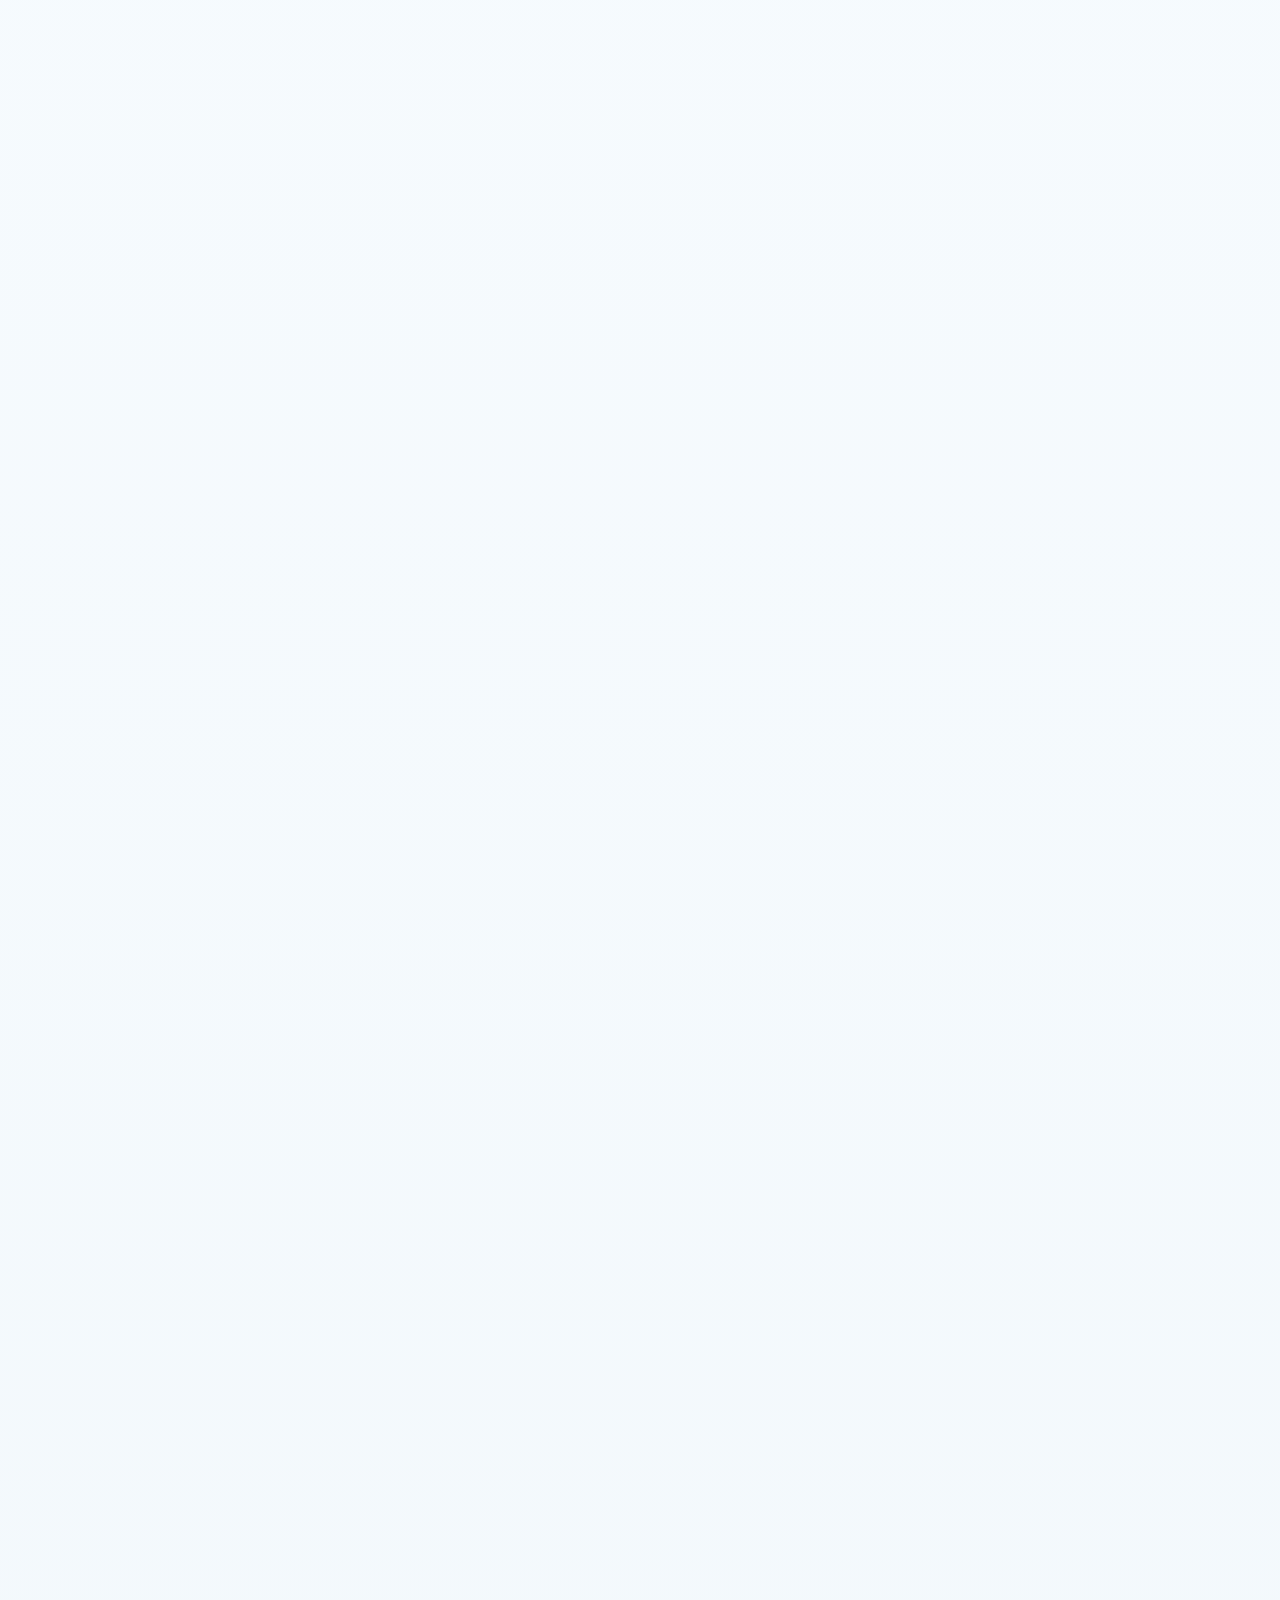
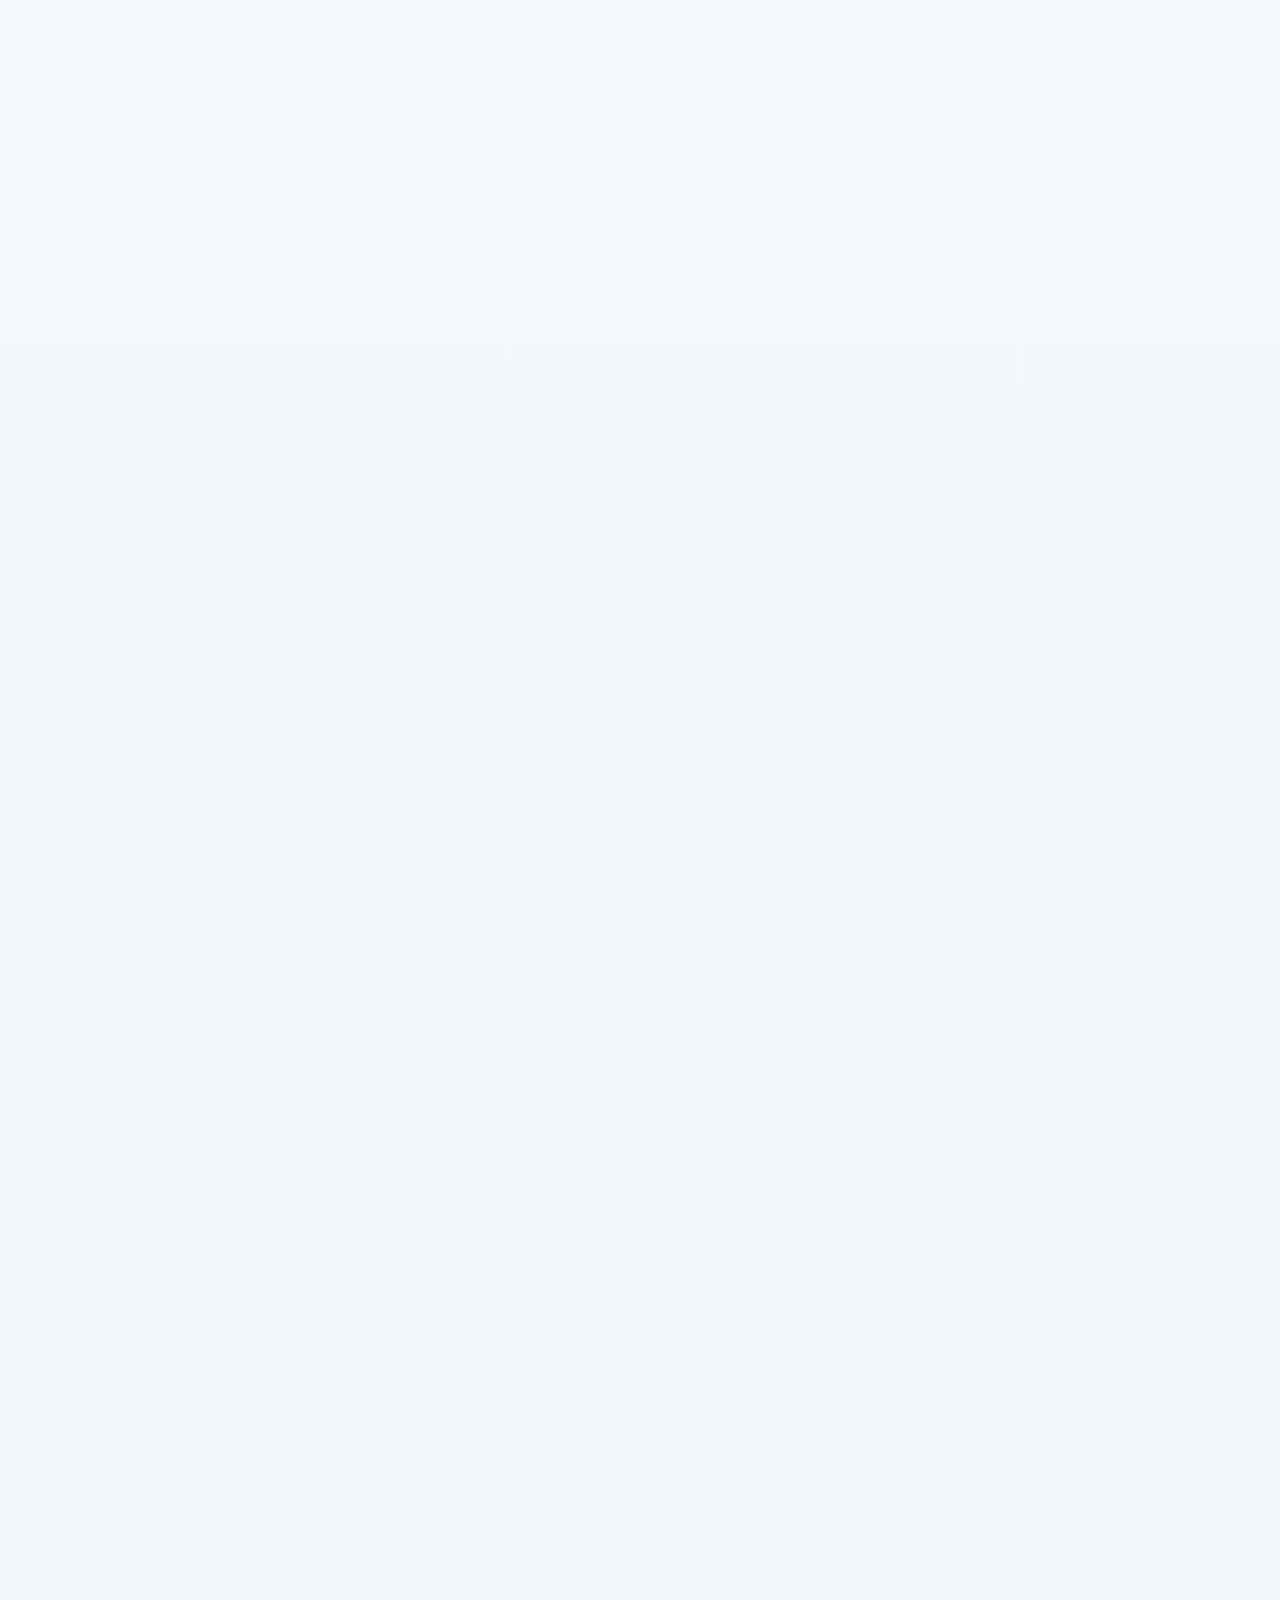
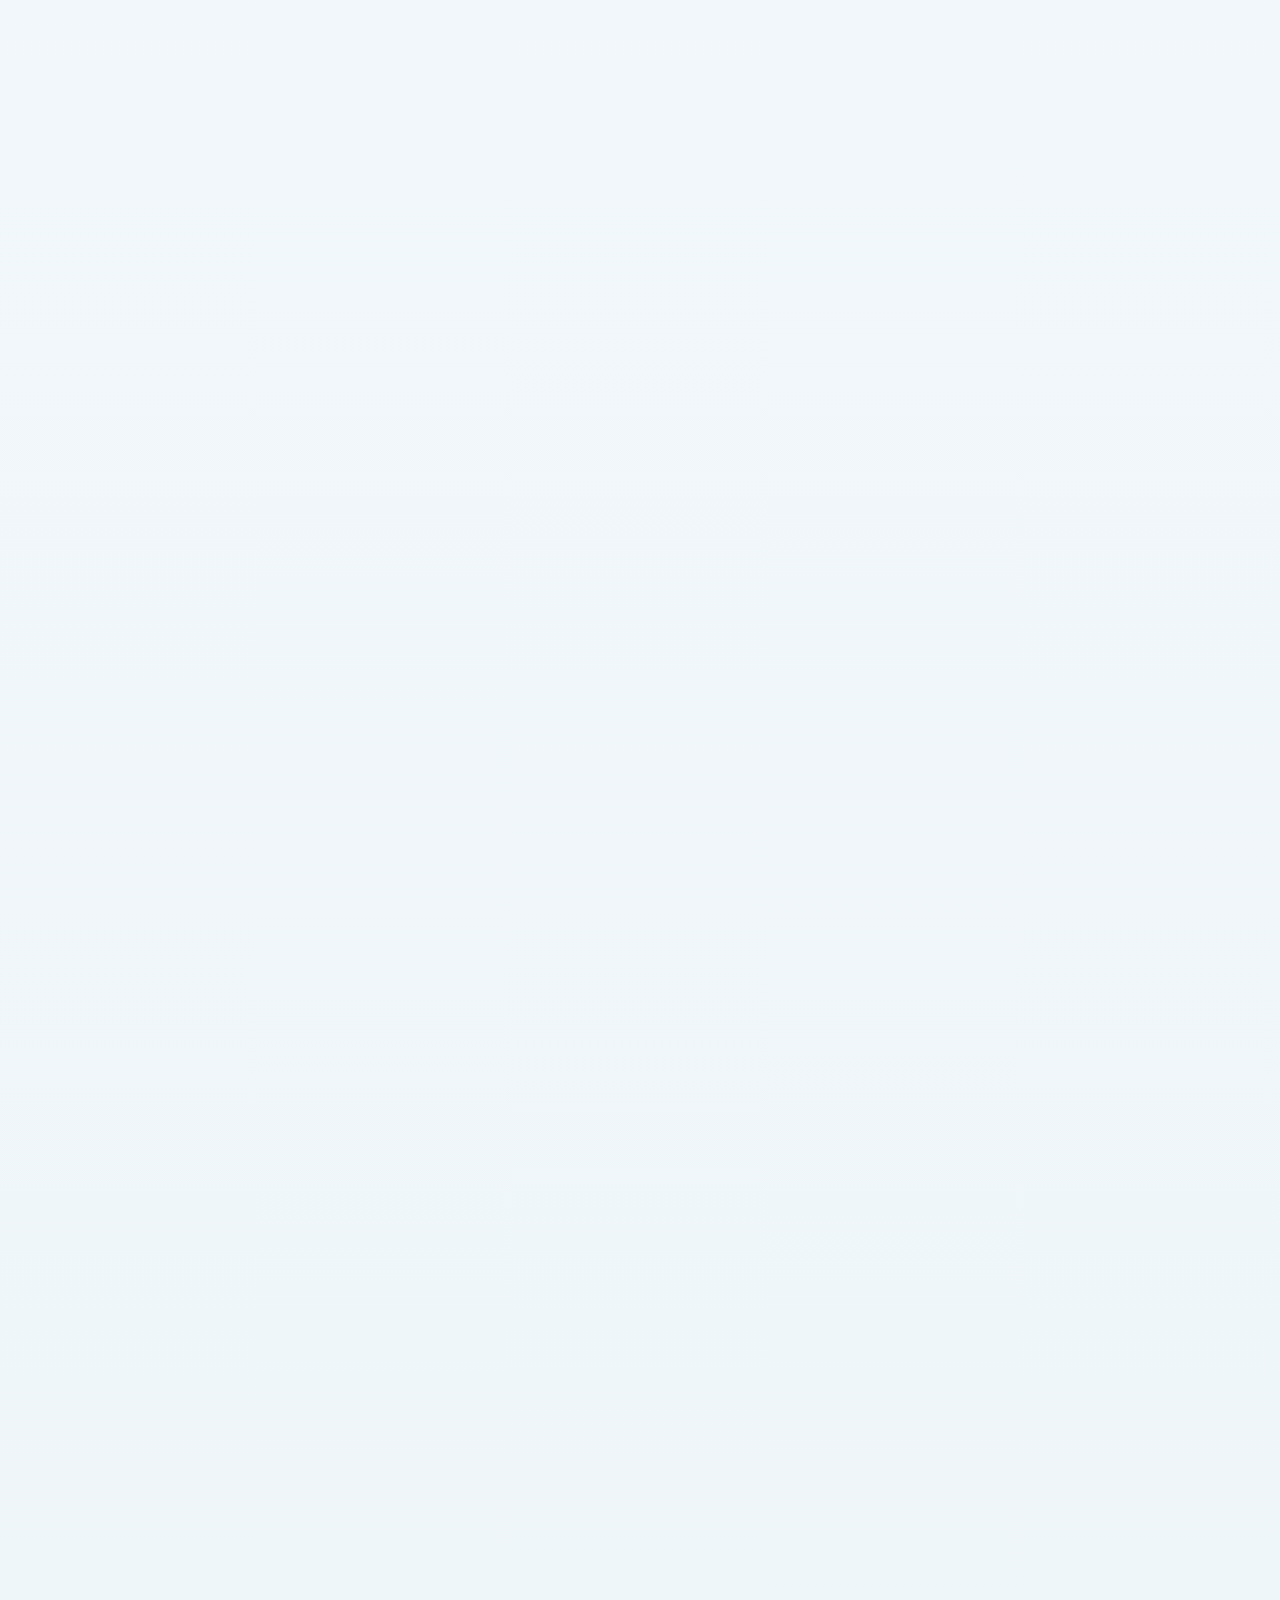
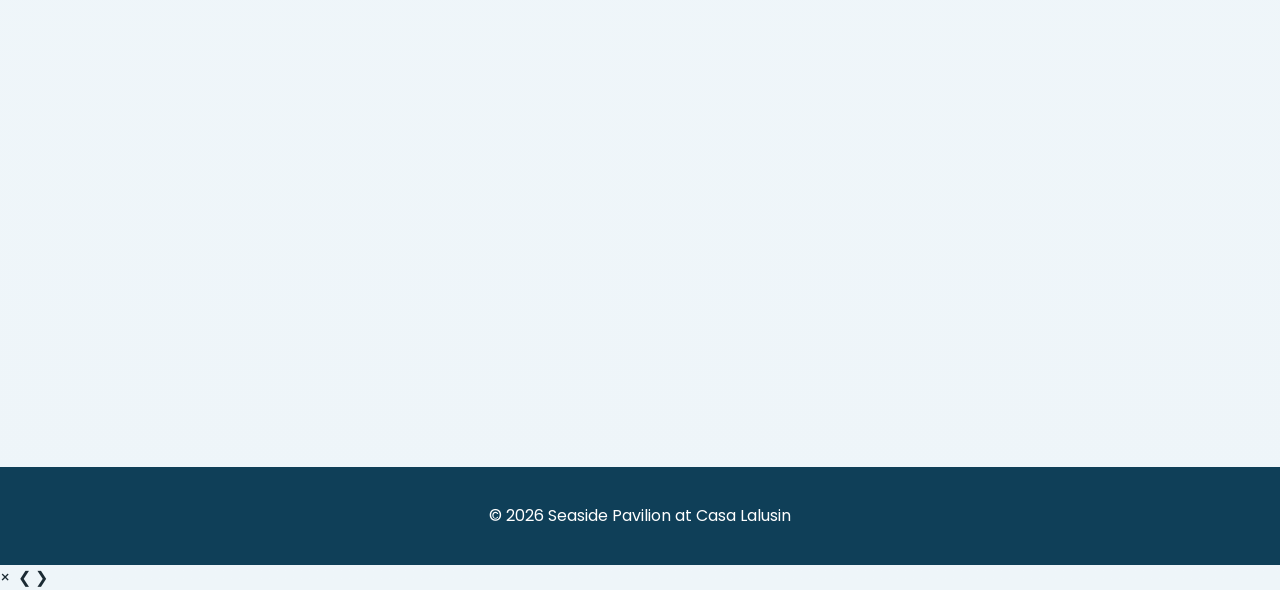
==== commit 27fe8322: "Update gallery.html" ====
--- a/gallery.html
+++ b/gallery.html
@@ -1,7 +1,7 @@
 <!DOCTYPE html>
 <html lang="en">
+
 <head>
-
 <meta charset="UTF-8">
 <meta name="viewport" content="width=device-width, initial-scale=1.0">
 
@@ -9,102 +9,25 @@
 
 <link href="https://fonts.googleapis.com/css2?family=Poppins:wght@300;400;500;600;700&display=swap" rel="stylesheet">
 <link rel="stylesheet" href="styles.css">
-
-<style>
-/* CLEAN BUILT-IN STYLES (fix width + layout) */
-
-.gallery {
-  max-width: 1100px;
-  margin: auto;
-  padding: 40px 20px;
-  text-align: center;
-}
-
-.featured {
-  display: grid;
-  grid-template-columns: 1fr 1fr;
-  gap: 15px;
-  margin-bottom: 20px;
-}
-
-.gallery-grid {
-  display: grid;
-  grid-template-columns: repeat(auto-fit, minmax(220px, 1fr));
-  gap: 12px;
-}
-
-.img-box {
-  position: relative;
-  overflow: hidden;
-  border-radius: 12px;
-  cursor: pointer;
-}
-
-.img-box img {
-  width: 100%;
-  height: 230px;
-  object-fit: cover;
-  transition: 0.3s;
-}
-
-.featured .img-box img {
-  height: 320px;
-}
-
-.img-box:hover img {
-  transform: scale(1.05);
-}
-
-/* LIGHTBOX */
-#lightbox {
-  display: none;
-  position: fixed;
-  z-index: 999;
-  width: 100%;
-  height: 100%;
-  background: rgba(0,0,0,0.95);
-  text-align: center;
-}
-
-#lightbox img {
-  max-width: 90%;
-  max-height: 80%;
-  margin-top: 5%;
-}
-
-.close {
-  position: absolute;
-  top: 20px;
-  right: 30px;
-  font-size: 35px;
-  color: white;
-  cursor: pointer;
-}
-
-.prev, .next {
-  position: absolute;
-  top: 50%;
-  font-size: 40px;
-  color: white;
-  cursor: pointer;
-}
-
-.prev { left: 20px; }
-.next { right: 20px; }
-
-@media (max-width: 768px) {
-  .featured {
-    grid-template-columns: 1fr;
-  }
-}
-</style>
-
 </head>
 
 <body>
 
-<header>
-<h2 style="text-align:center;">Seaside Pavilion</h2>
+<div class="page-shell">
+
+<header class="site-header">
+  <div class="header-wrap">
+    <a class="brand" href="index.html">Seaside Pavilion</a>
+
+    <nav class="site-nav">
+      <a href="index.html">Home</a>
+      <a href="packages.html">Packages</a>
+      <a href="booking.html">Booking</a>
+      <a href="policies.html">Policies</a>
+      <a href="location.html">Location</a>
+      <a class="active" href="gallery.html">Gallery</a>
+    </nav>
+  </div>
 </header>
 
 <main>
@@ -114,11 +37,15 @@
 
   <!-- Featured -->
   <div class="featured">
-    <div class="img-box"><img src="Photos/kubo-lounge-beach-view.jpg"></div>
-    <div class="img-box"><img src="Photos/beach-front.jpg"></div>
+    <div class="img-box">
+      <img src="Photos/kubo-lounge-beach-view.jpg" alt="">
+    </div>
+    <div class="img-box">
+      <img src="Photos/beach-front.jpg" alt="">
+    </div>
   </div>
 
-  <!-- Gallery -->
+  <!-- Gallery Grid -->
   <div class="gallery-grid">
 
     <div class="img-box"><img src="Photos/beach-front-3.jpg"></div>
@@ -156,6 +83,12 @@
 
 </main>
 
+<footer class="footer">
+  <p>© 2026 Seaside Pavilion at Casa Lalusin</p>
+</footer>
+
+</div>
+
 <!-- Lightbox -->
 <div id="lightbox">
   <span class="close">&times;</span>
@@ -165,7 +98,7 @@
 </div>
 
 <script>
-const images = document.querySelectorAll(".img-box img");
+const images = document.querySelectorAll(".gallery img");
 const lightbox = document.getElementById("lightbox");
 const lightboxImg = document.getElementById("lightbox-img");
 
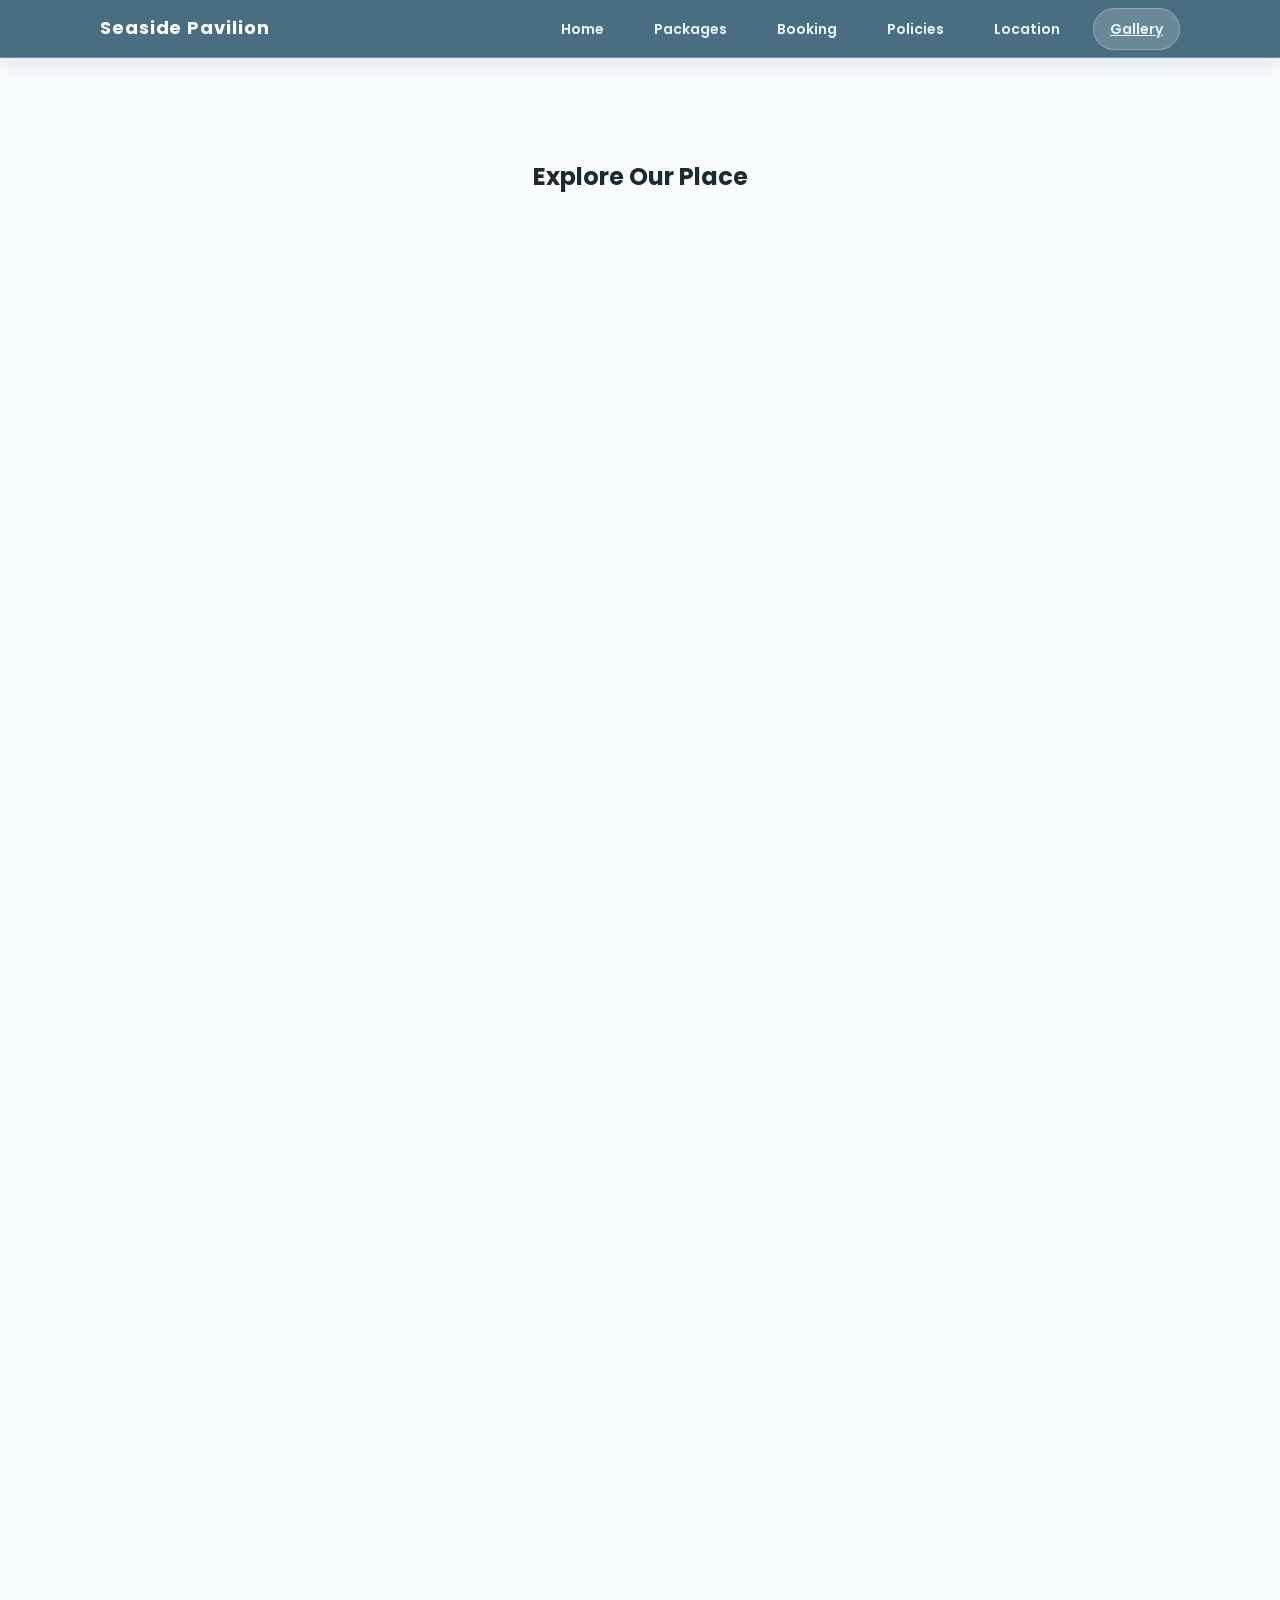
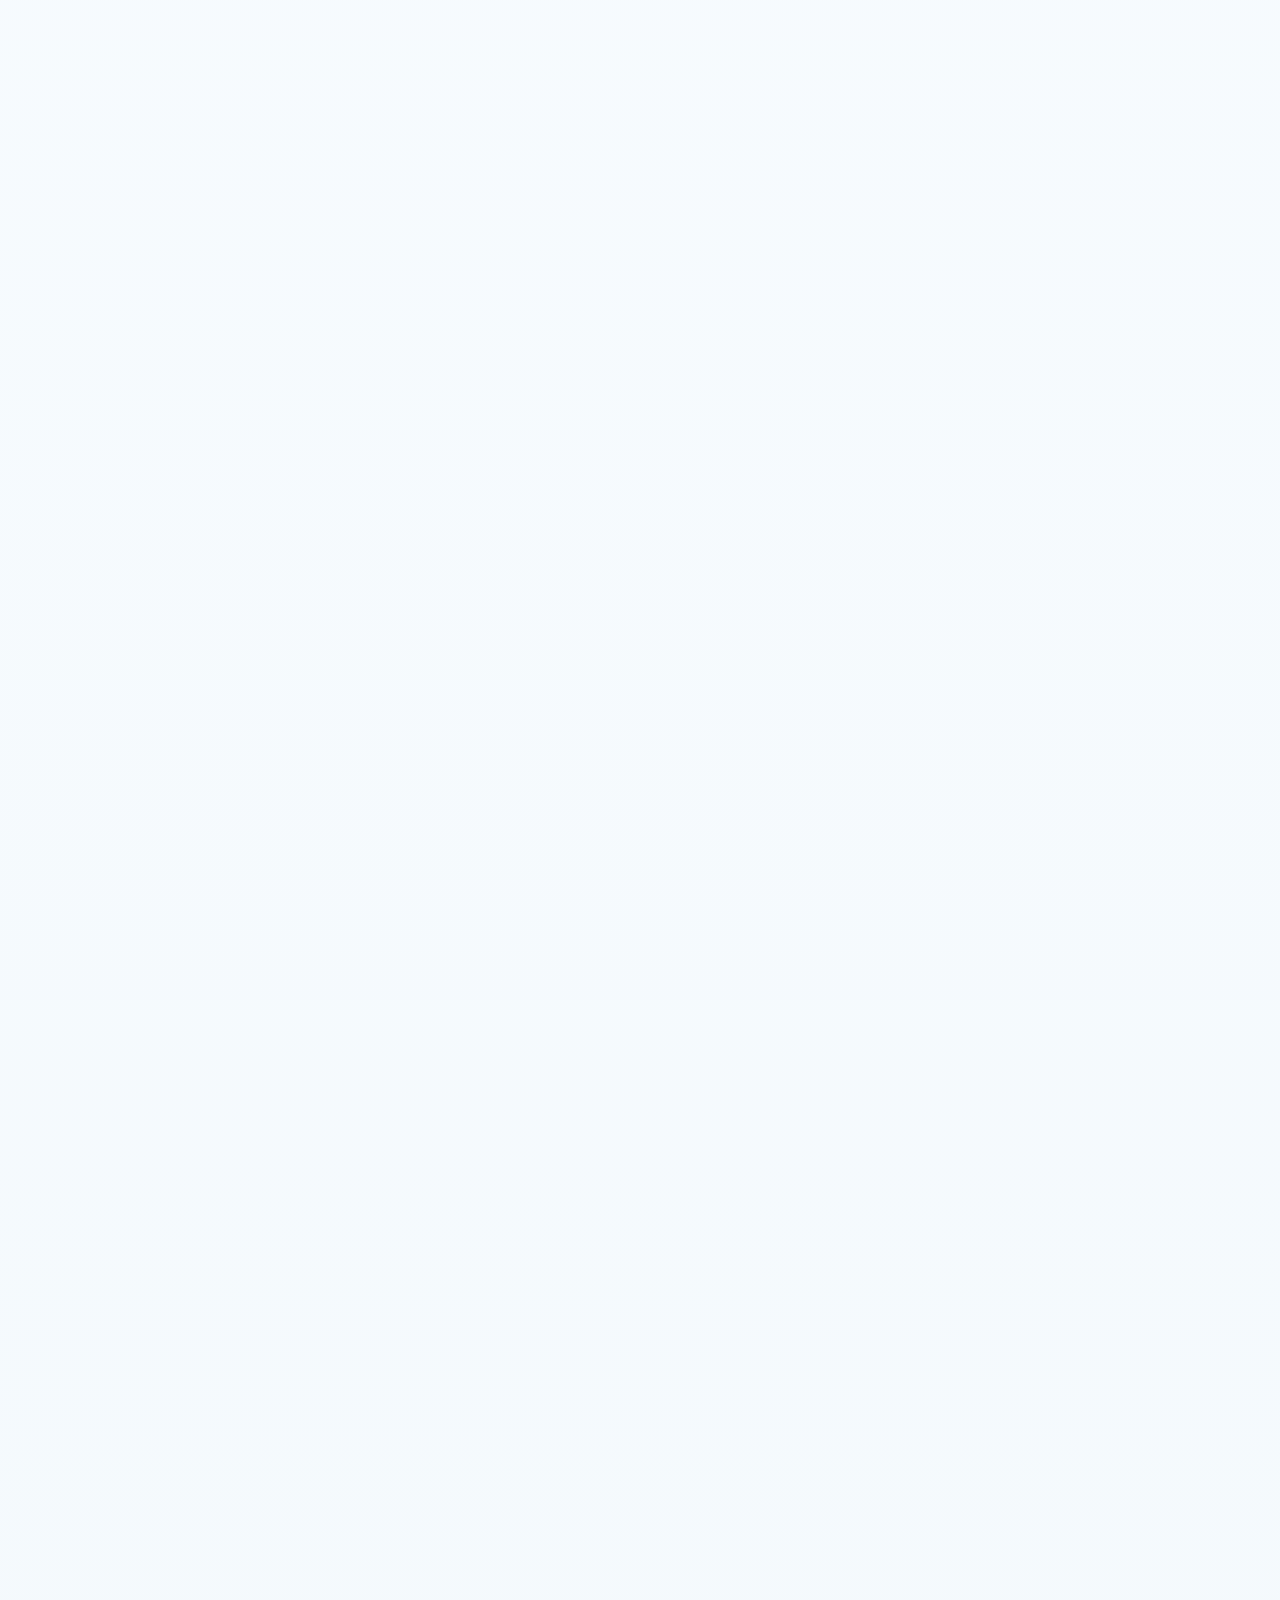
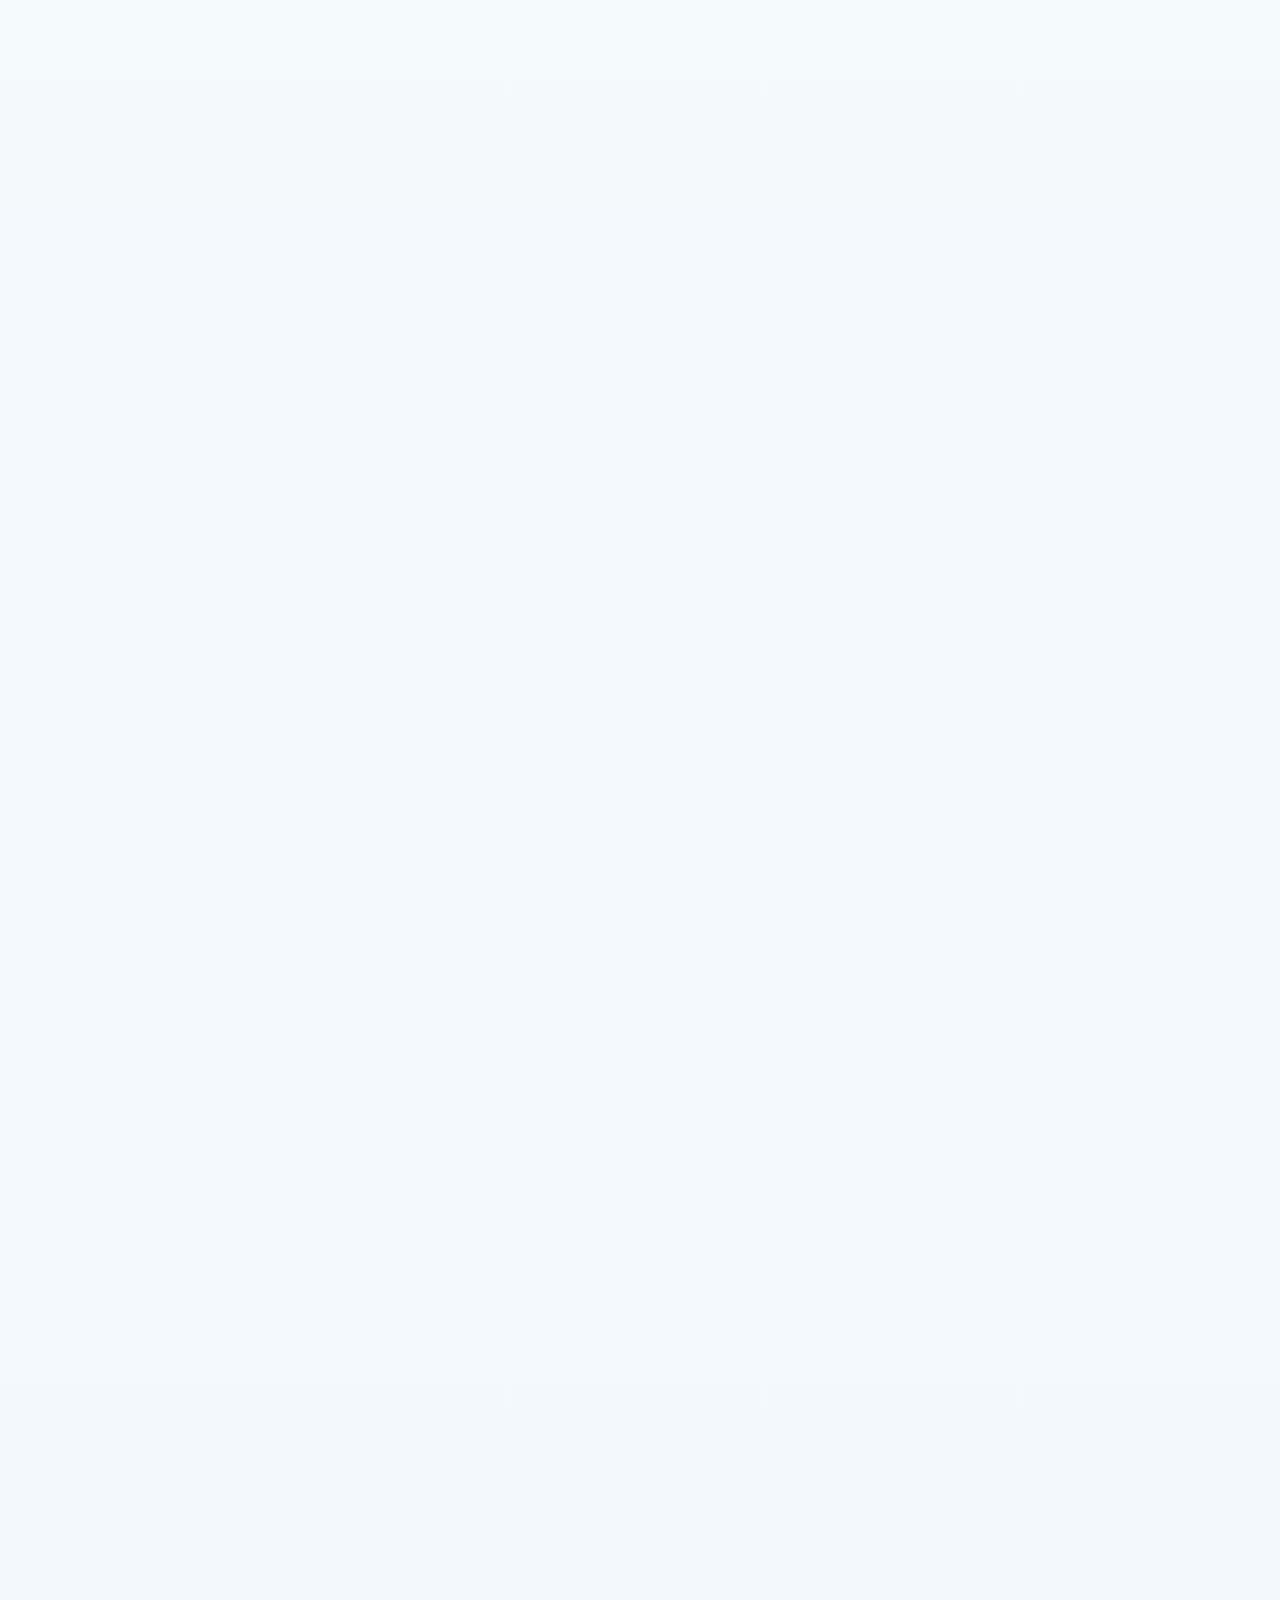
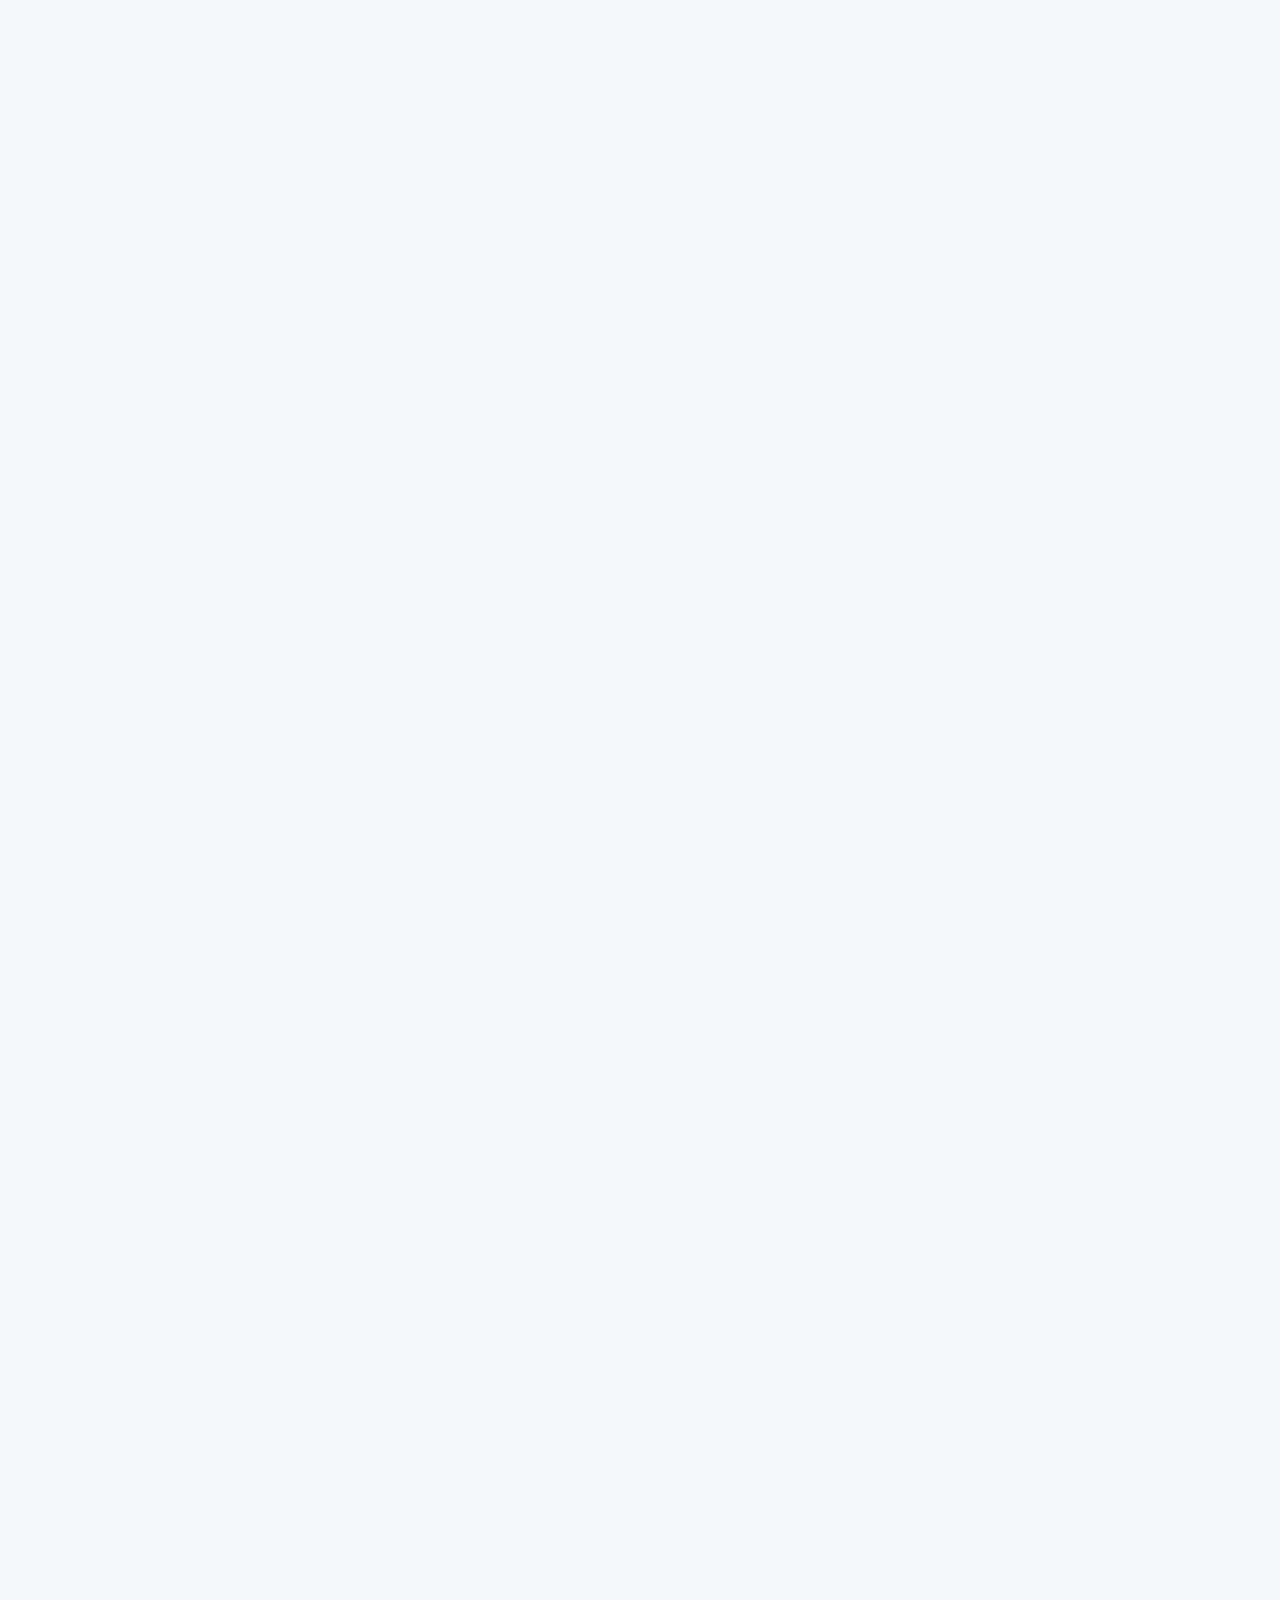
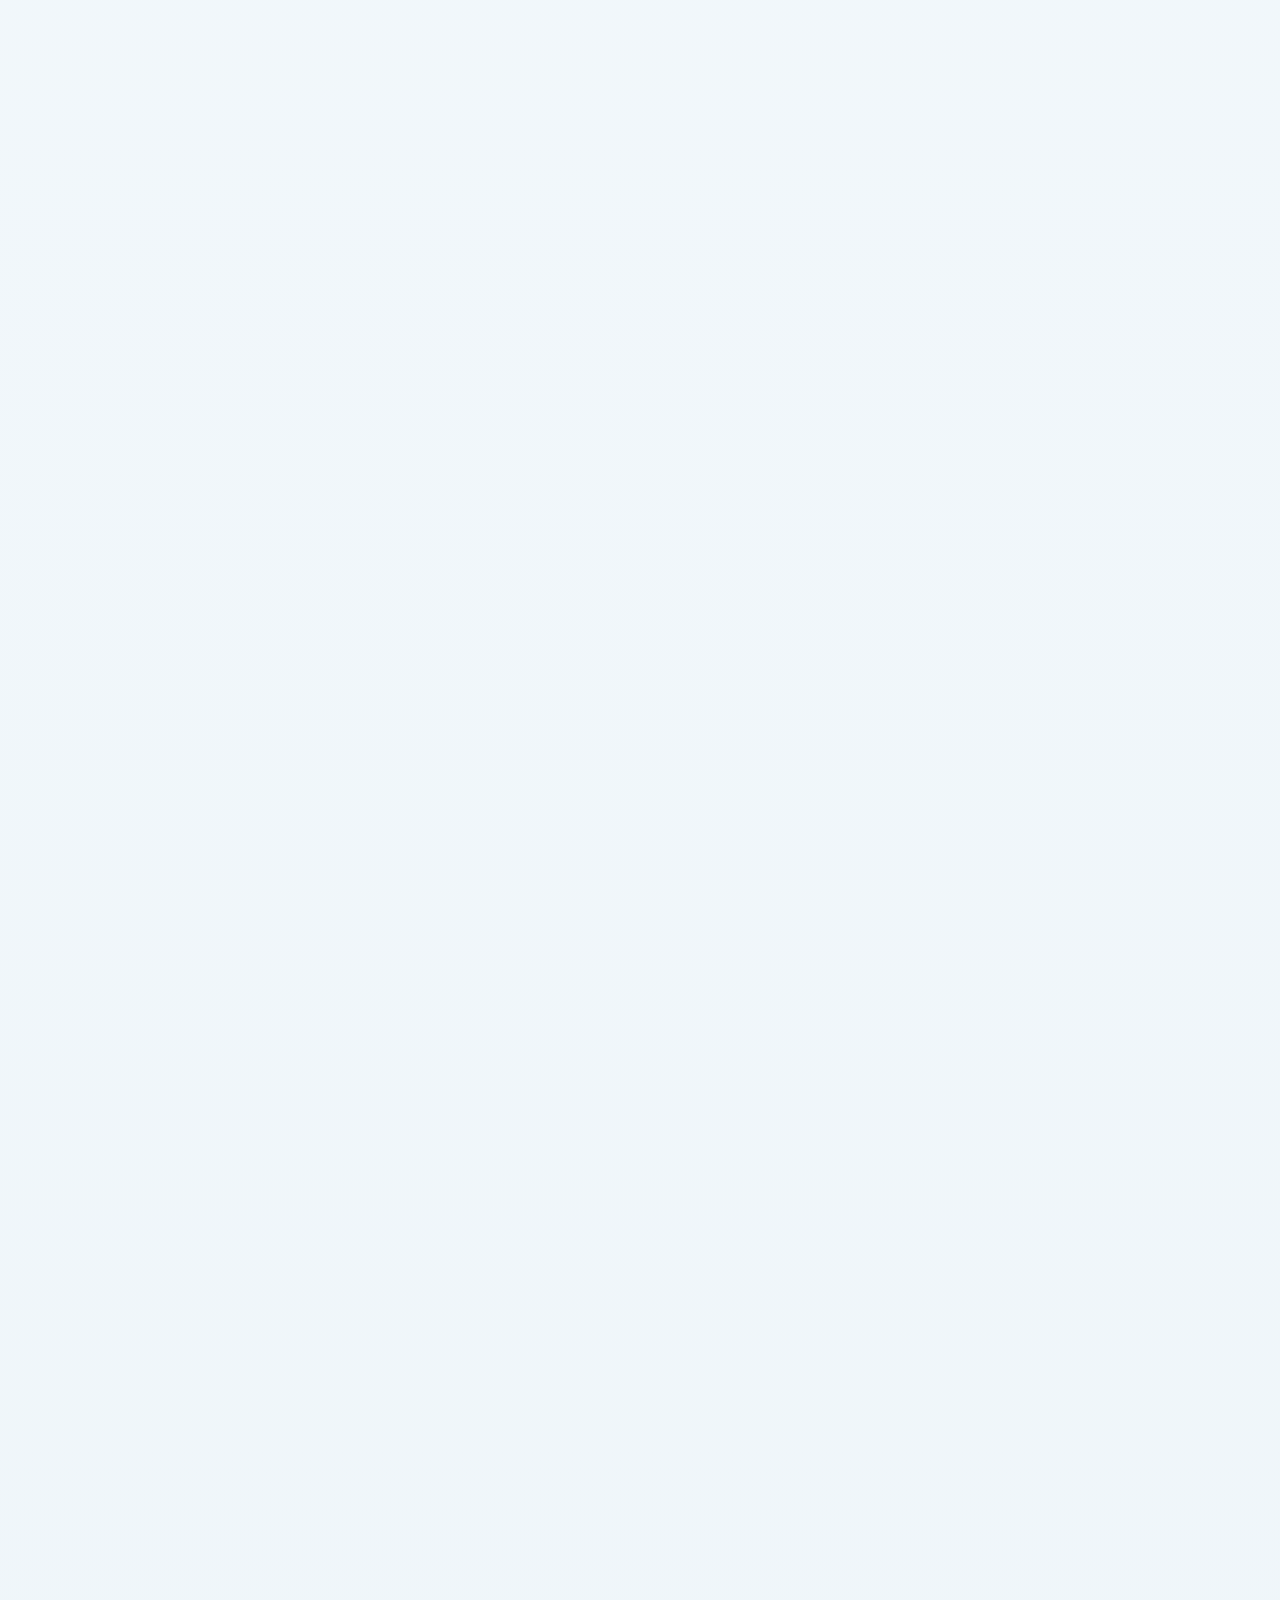
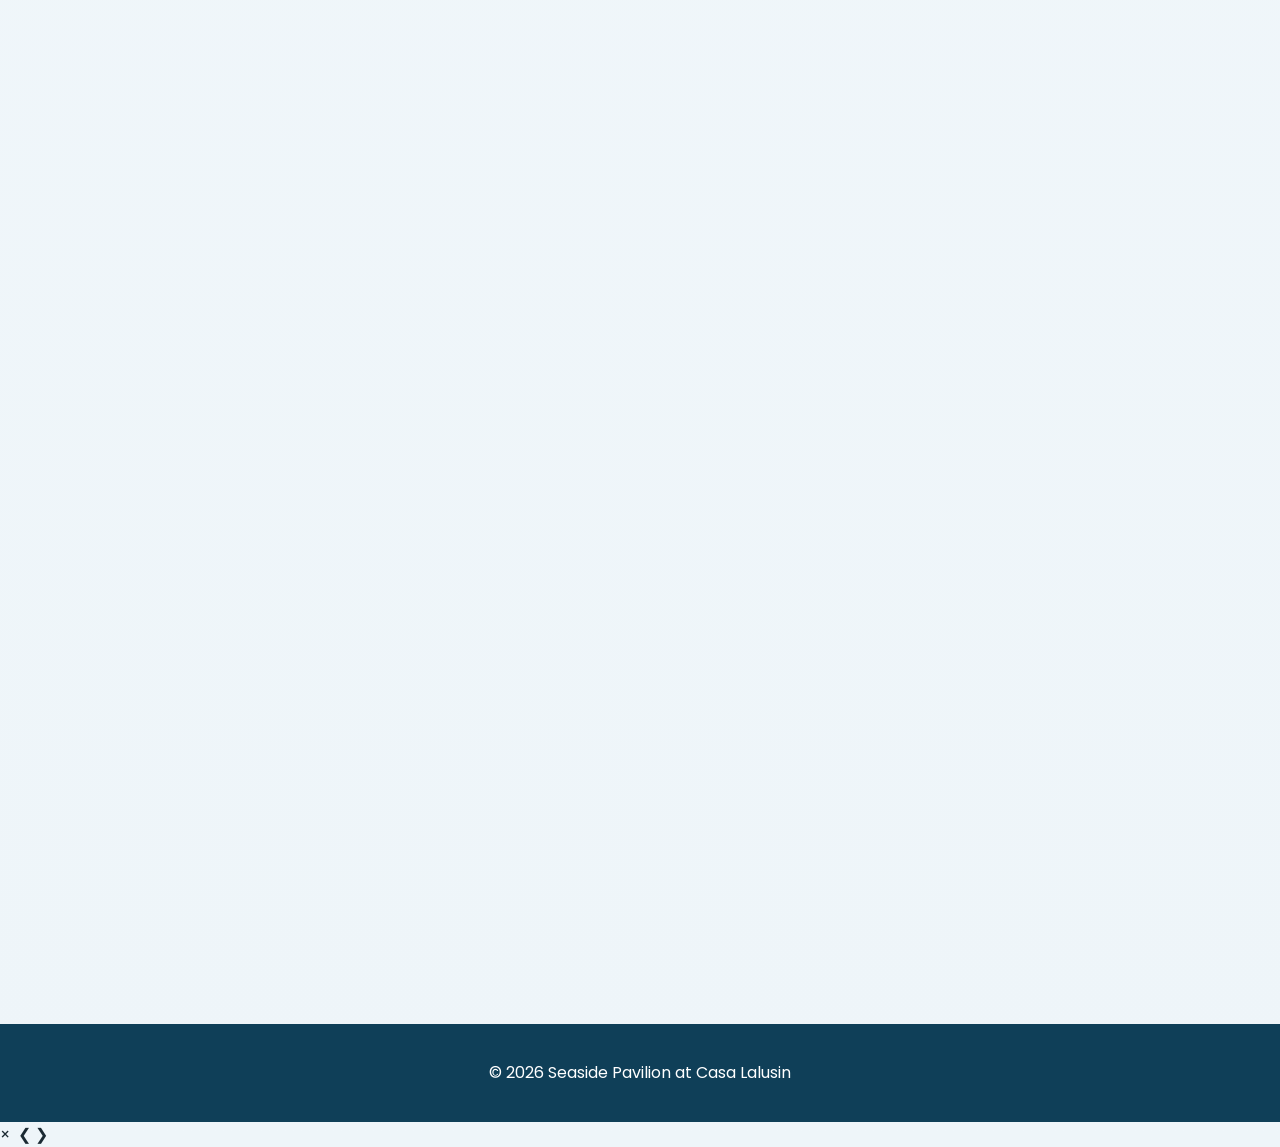
==== commit 47b6798b: "Update gallery.html" ====
--- a/gallery.html
+++ b/gallery.html
@@ -4,7 +4,6 @@
 <head>
 <meta charset="UTF-8">
 <meta name="viewport" content="width=device-width, initial-scale=1.0">
-
 <title>Gallery | Seaside Pavilion</title>
 
 <link href="https://fonts.googleapis.com/css2?family=Poppins:wght@300;400;500;600;700&display=swap" rel="stylesheet">
@@ -38,45 +37,59 @@
   <!-- Featured -->
   <div class="featured">
     <div class="img-box">
-      <img src="Photos/kubo-lounge-beach-view.jpg" alt="">
+      <img src="Photos/kubo-lounge-beach-view.jpg">
     </div>
     <div class="img-box">
-      <img src="Photos/beach-front.jpg" alt="">
+      <img src="Photos/beach-front.jpg">
     </div>
   </div>
 
   <!-- Gallery Grid -->
   <div class="gallery-grid">
 
+    <div class="img-box"><img src="Photos/beach-front-2.jpg"></div>
     <div class="img-box"><img src="Photos/beach-front-3.jpg"></div>
     <div class="img-box"><img src="Photos/beach-front-4.jpg"></div>
     <div class="img-box"><img src="Photos/beach-front-5.jpg"></div>
+    <div class="img-box"><img src="Photos/beach-front-7.jpg"></div>
     <div class="img-box"><img src="Photos/beach-water.jpg"></div>
 
     <div class="img-box"><img src="Photos/pavilion-night.jpg"></div>
     <div class="img-box"><img src="Photos/pavilion-exterior.jpg"></div>
 
-    <div class="img-box"><img src="Photos/exterior-pavilion.jpg"></div>
-    <div class="img-box"><img src="Photos/exterior-pavilion-2.jpg"></div>
-    <div class="img-box"><img src="Photos/exterior-pavilion-5.jpg"></div>
-    <div class="img-box"><img src="Photos/exterior-pavilion-6.jpg"></div>
+    <!-- NOTE: pavillion spelling is correct based on your files -->
+    <div class="img-box"><img src="Photos/exterior-pavillion.jpg"></div>
+    <div class="img-box"><img src="Photos/exterior-pavillion-2.jpg"></div>
+    <div class="img-box"><img src="Photos/exterior-pavillion-5.jpg"></div>
+    <div class="img-box"><img src="Photos/exterior-pavillion-6.jpg"></div>
 
     <div class="img-box"><img src="Photos/camping-area.jpg"></div>
-    <div class="img-box"><img src="Photos/campung-area-3.jpg"></div>
-    <div class="img-box"><img src="Photos/csmping-area-2.jpg"></div>
+    <div class="img-box"><img src="Photos/camping-area-2.jpg"></div>
+    <div class="img-box"><img src="Photos/camping-area-3.jpg"></div>
 
-    <div class="img-box"><img src="Photos/interior-pavilion.jpg"></div>
-    <div class="img-box"><img src="Photos/interior-pavilion-2.jpg"></div>
-    <div class="img-box"><img src="Photos/interior-pavilion-entrance.jpg"></div>
-    <div class="img-box"><img src="Photos/interior-pavilion-twin-bed.jpg"></div>
+    <!-- interior pavillion spelling -->
+    <div class="img-box"><img src="Photos/interior-pavillion.jpg"></div>
+    <div class="img-box"><img src="Photos/interior-pavillion-2.jpg"></div>
+    <div class="img-box"><img src="Photos/interior-pavillion-entrance.jpg"></div>
+    <div class="img-box"><img src="Photos/interior-pavillion-twin-bed.jpg"></div>
 
     <div class="img-box"><img src="Photos/interior-hallway.jpg"></div>
+    <div class="img-box"><img src="Photos/hallway.jpg"></div>
+
     <div class="img-box"><img src="Photos/kitchen-and-restroom.jpg"></div>
     <div class="img-box"><img src="Photos/grill-area.jpg"></div>
     <div class="img-box"><img src="Photos/outdoor-shower.jpg"></div>
 
     <div class="img-box"><img src="Photos/house-exterior.jpg"></div>
     <div class="img-box"><img src="Photos/property-entrance.jpg"></div>
+
+    <!-- kubo lounge (mixed spellings) -->
+    <div class="img-box"><img src="Photos/kubo-loung-2.jpg"></div>
+    <div class="img-box"><img src="Photos/kubo-loung-6.jpg"></div>
+    <div class="img-box"><img src="Photos/kubo-loung-8.jpg"></div>
+
+    <div class="img-box"><img src="Photos/kubo-lounge-5.jpg"></div>
+    <div class="img-box"><img src="Photos/kubo-lounge-6.jpg"></div>
 
   </div>
 </section>
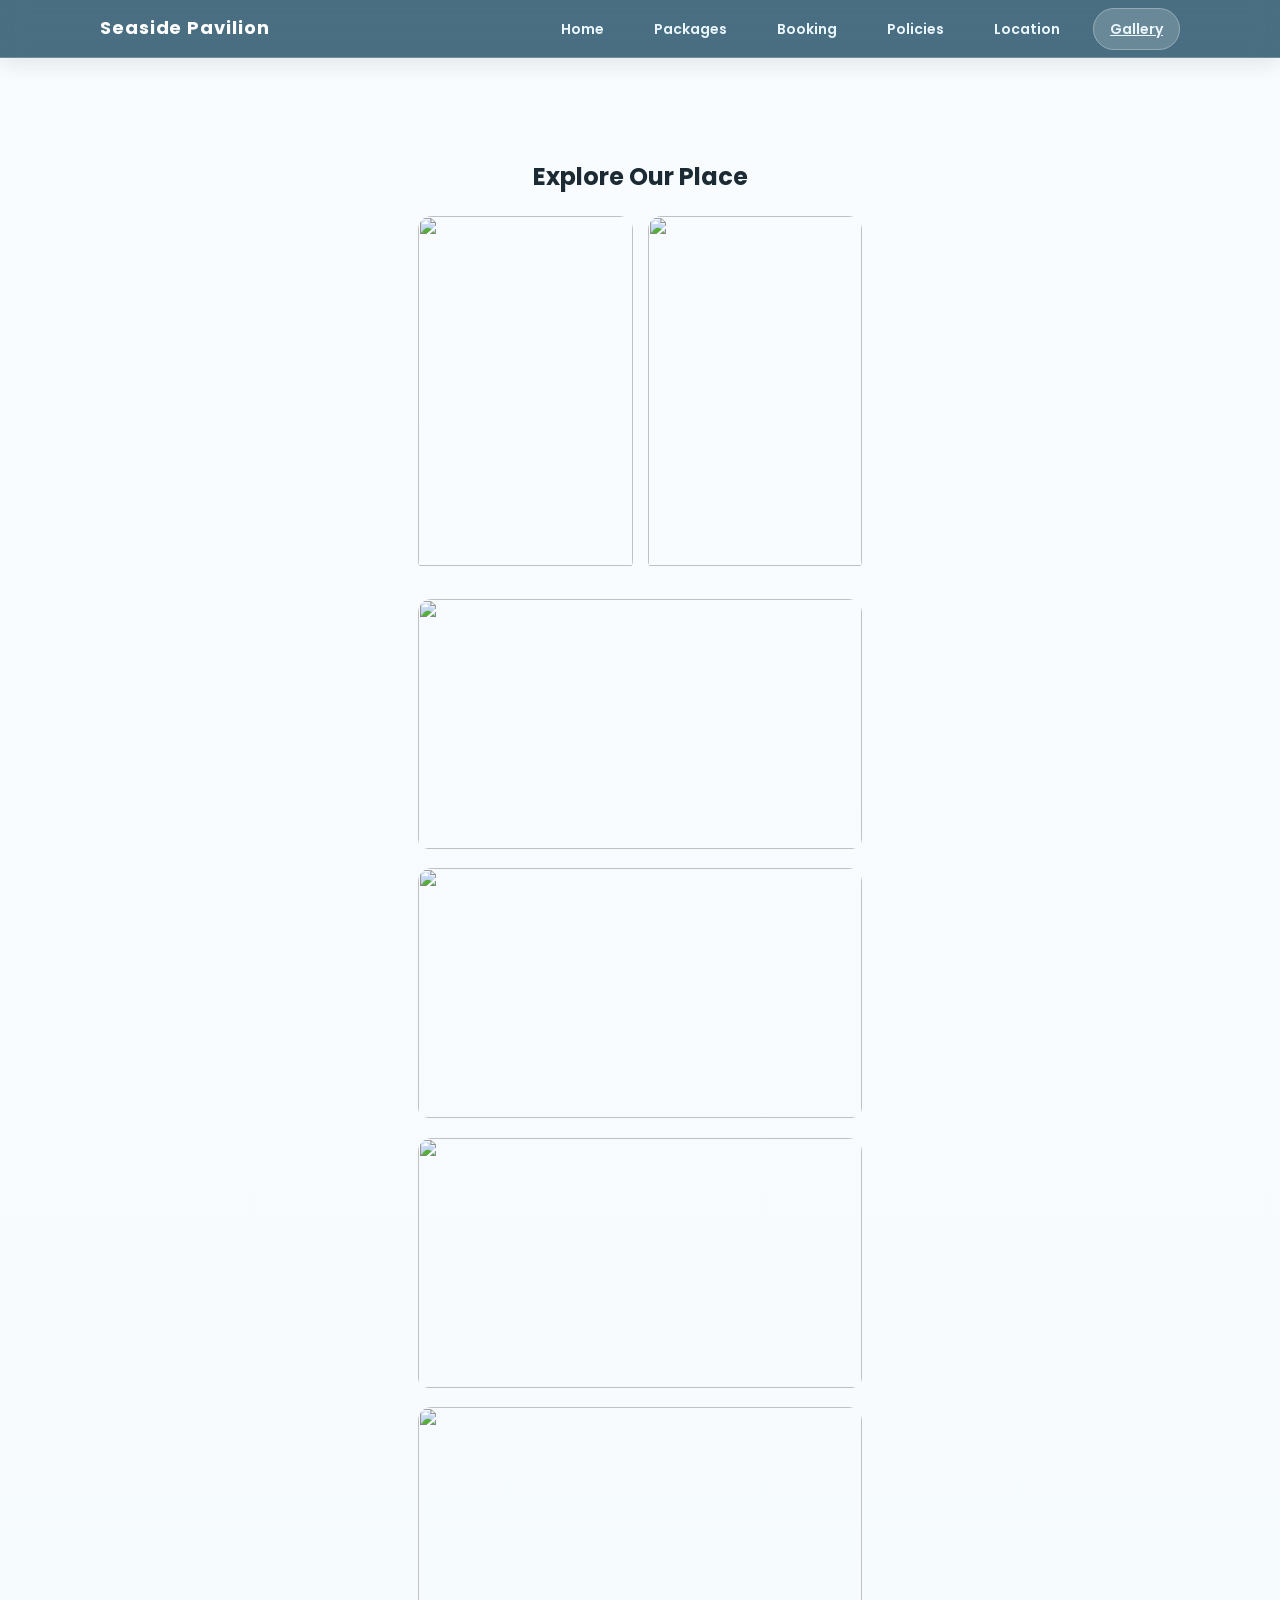
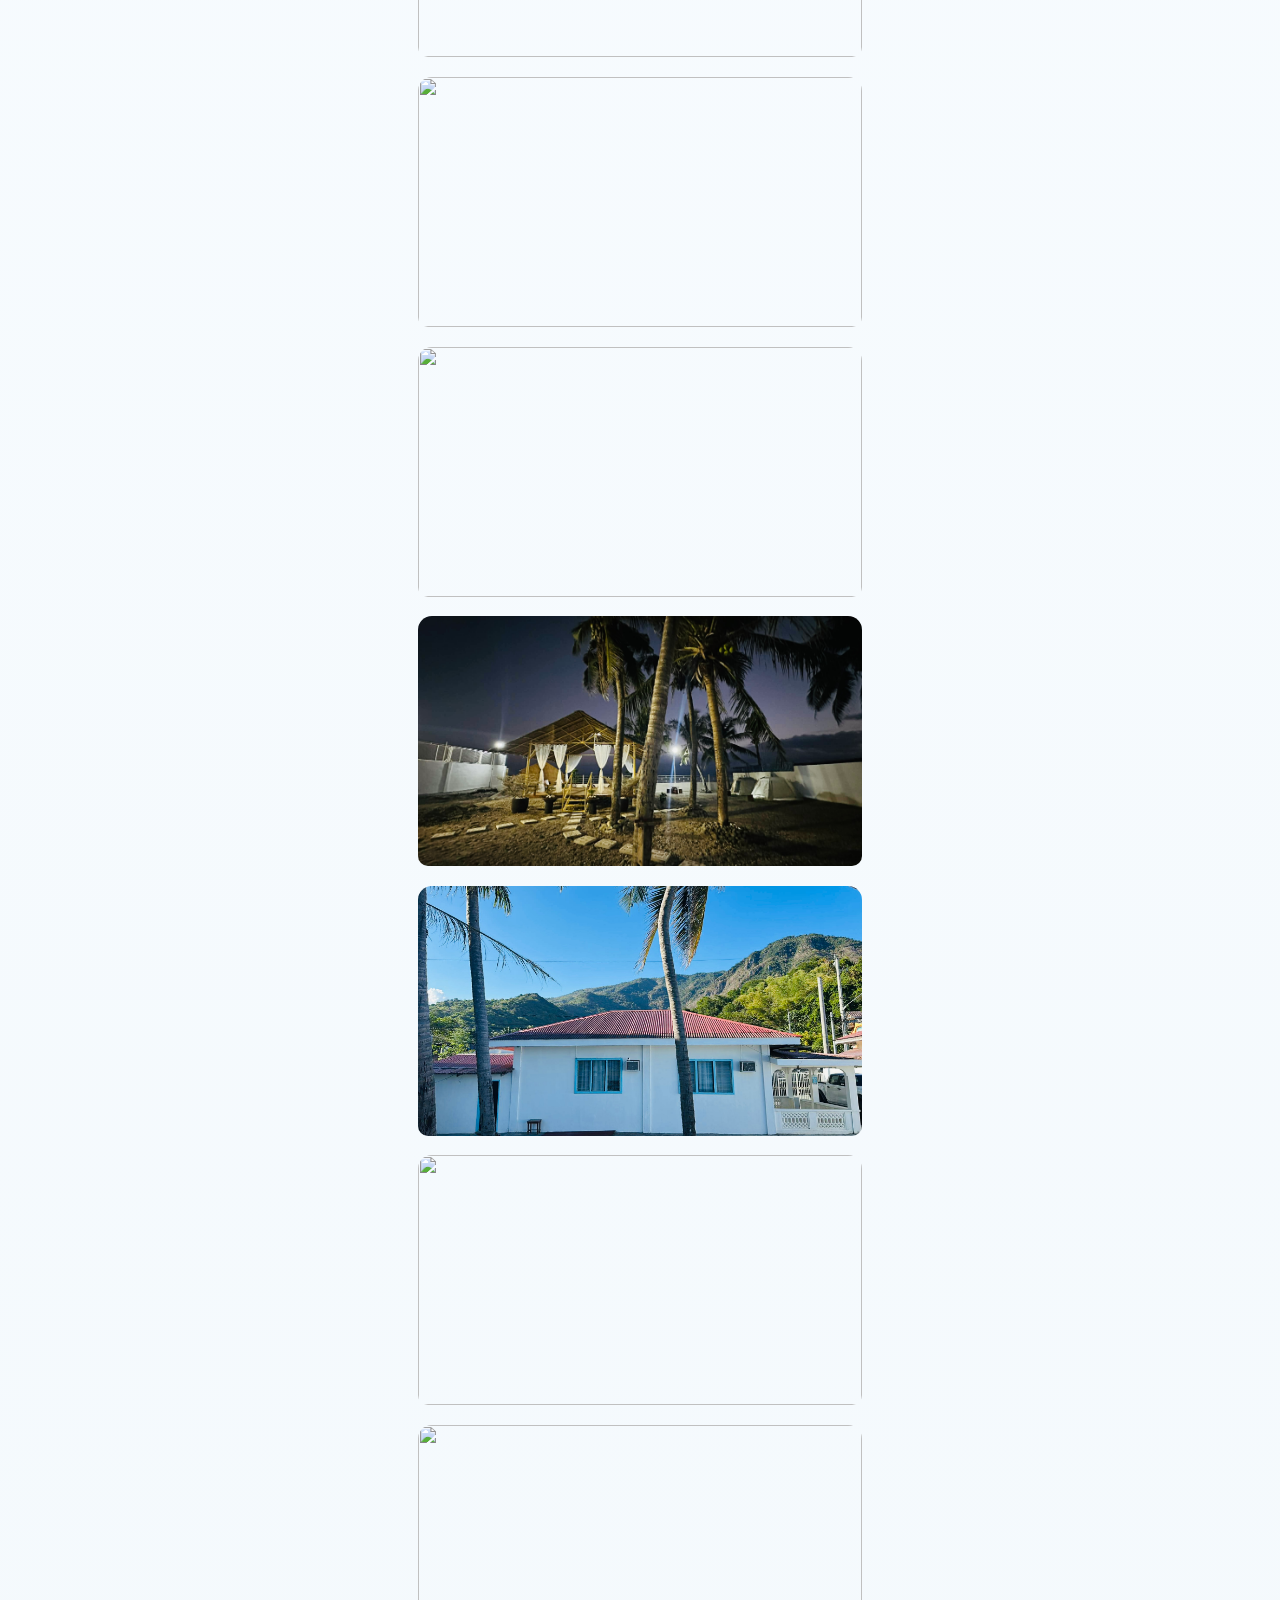
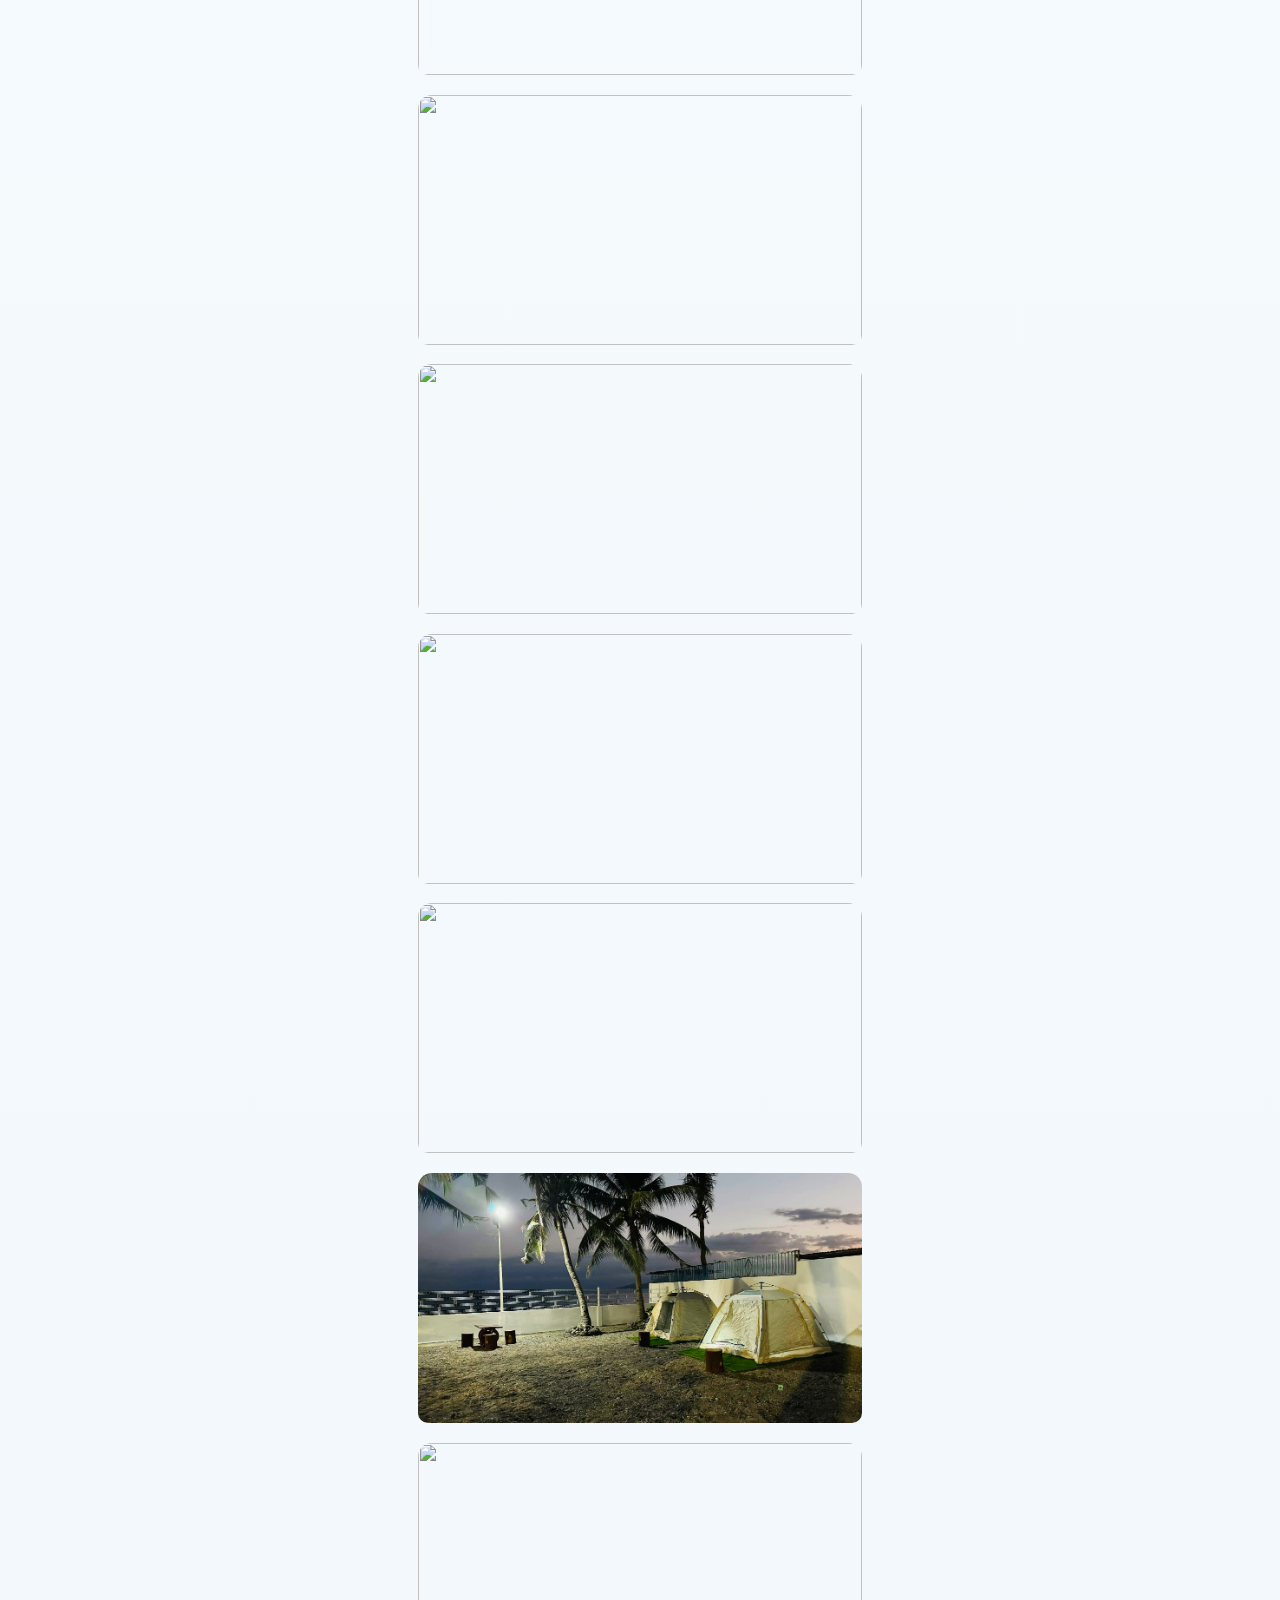
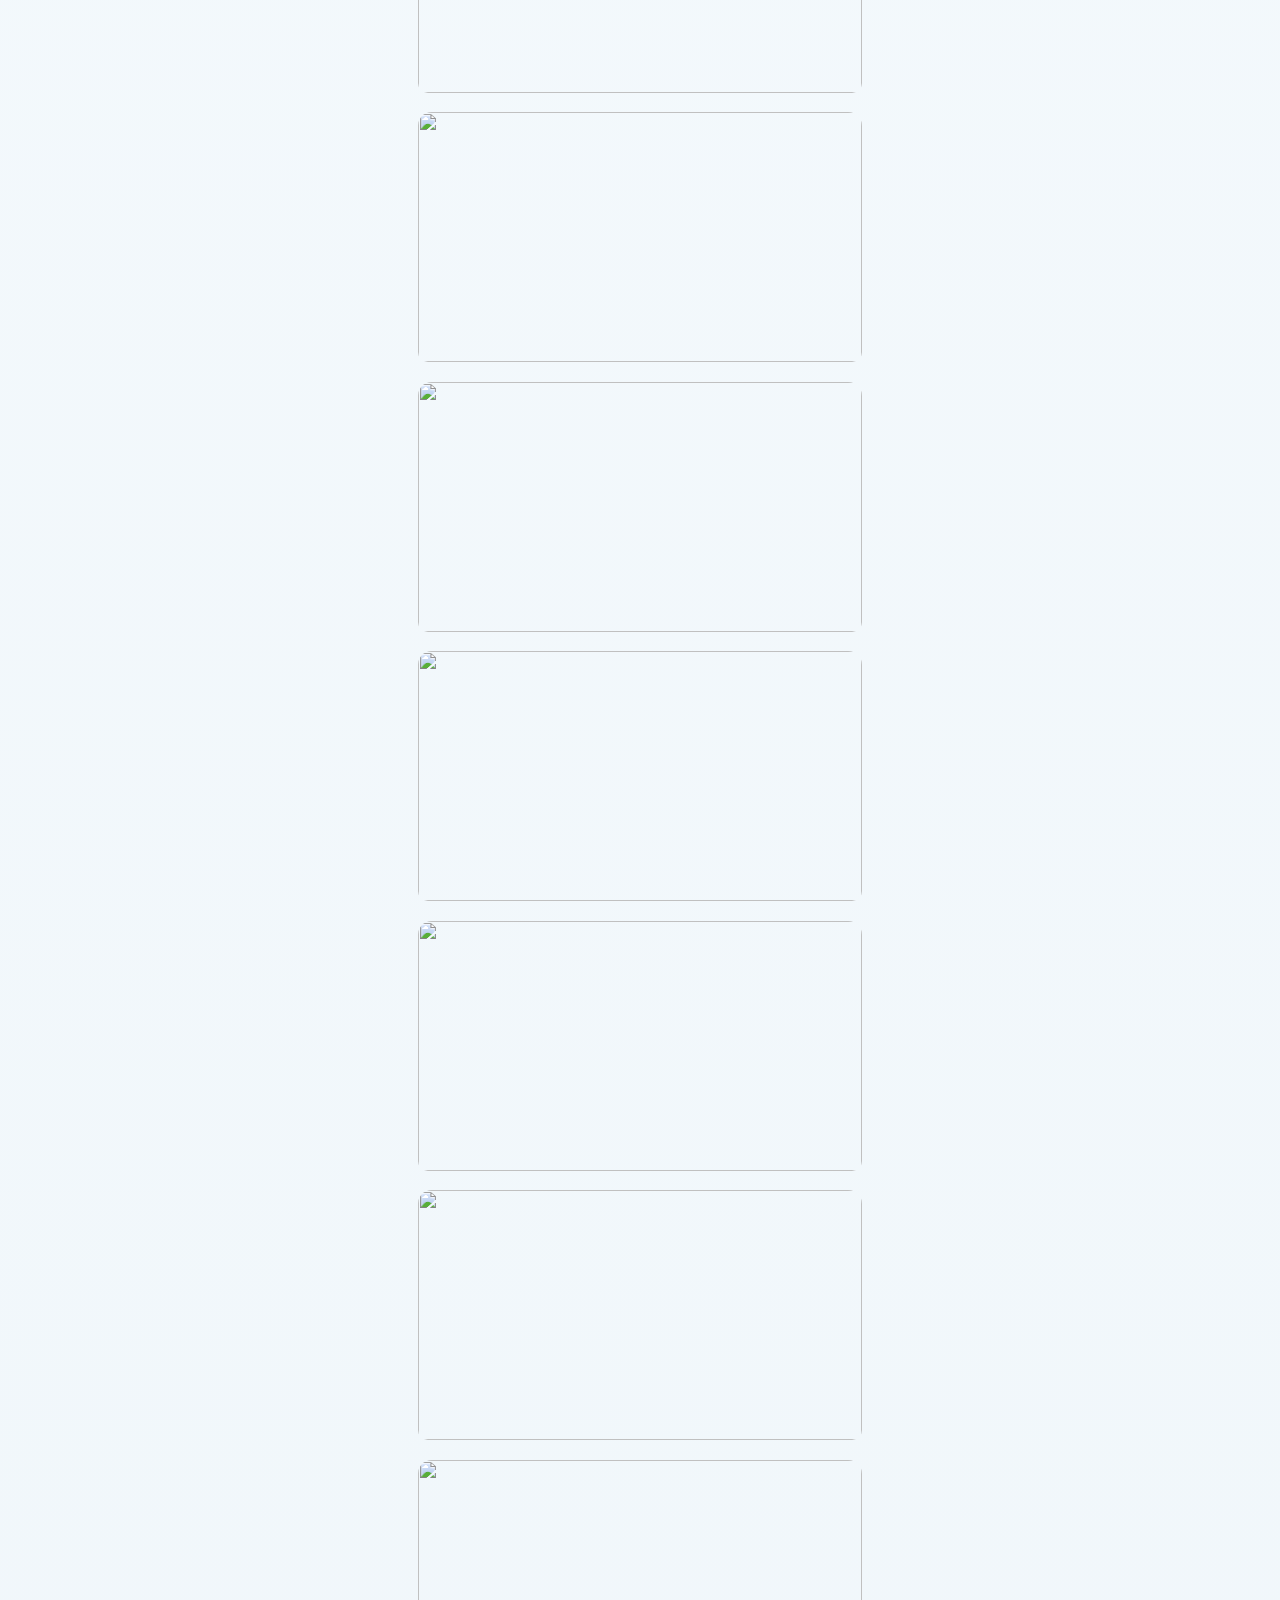
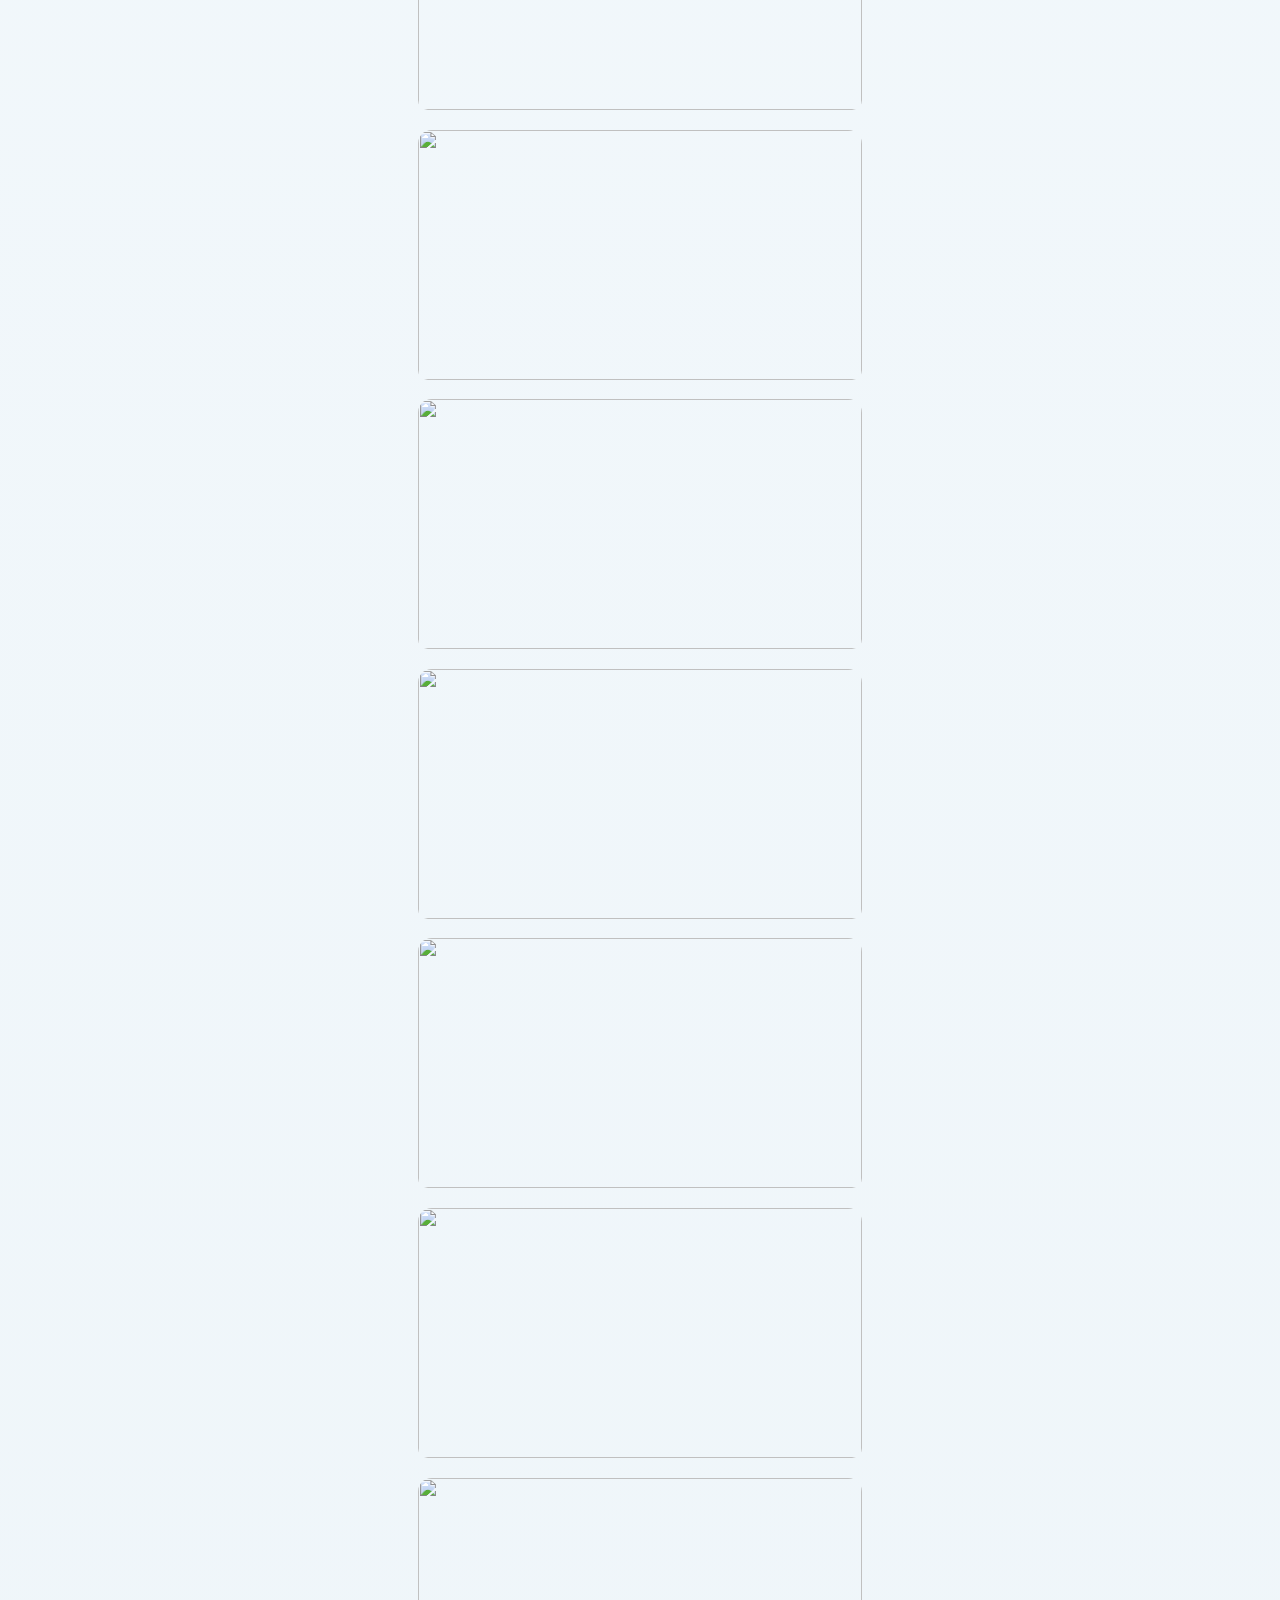
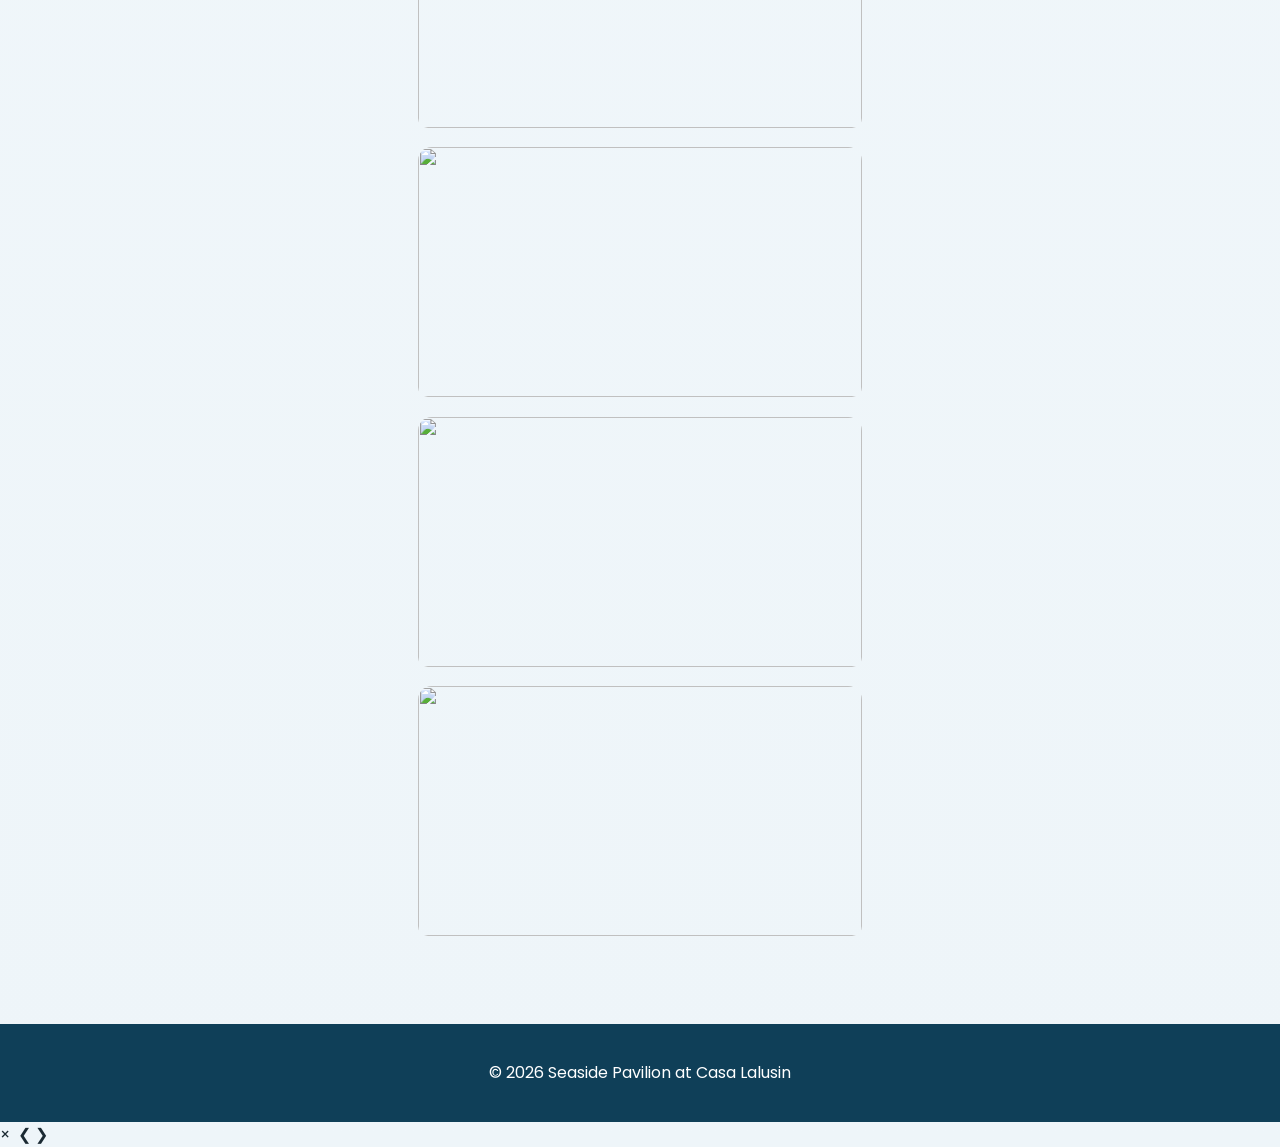
==== commit 12f9fef2: "Update gallery.html" ====
--- a/gallery.html
+++ b/gallery.html
@@ -30,7 +30,7 @@
 </header>
 
 <main>
-
+  
 <section class="gallery">
   <h2>Explore Our Place</h2>
 
@@ -117,6 +117,7 @@
 
 let currentIndex = 0;
 
+// Lightbox click
 images.forEach((img, index) => {
   img.addEventListener("click", () => {
     currentIndex = index;
@@ -125,19 +126,35 @@
   });
 });
 
+// Close
 document.querySelector(".close").onclick = () => {
   lightbox.style.display = "none";
 };
 
+// Next
 document.querySelector(".next").onclick = () => {
   currentIndex = (currentIndex + 1) % images.length;
   lightboxImg.src = images[currentIndex].src;
 };
 
+// Prev
 document.querySelector(".prev").onclick = () => {
   currentIndex = (currentIndex - 1 + images.length) % images.length;
   lightboxImg.src = images[currentIndex].src;
 };
+
+// ✅ ADD THIS PART (scroll animation fix)
+const observer = new IntersectionObserver(entries => {
+  entries.forEach(entry => {
+    if (entry.isIntersecting) {
+      entry.target.classList.add("show");
+    }
+  });
+});
+
+images.forEach(img => {
+  observer.observe(img);
+});
 </script>
 
 </body>
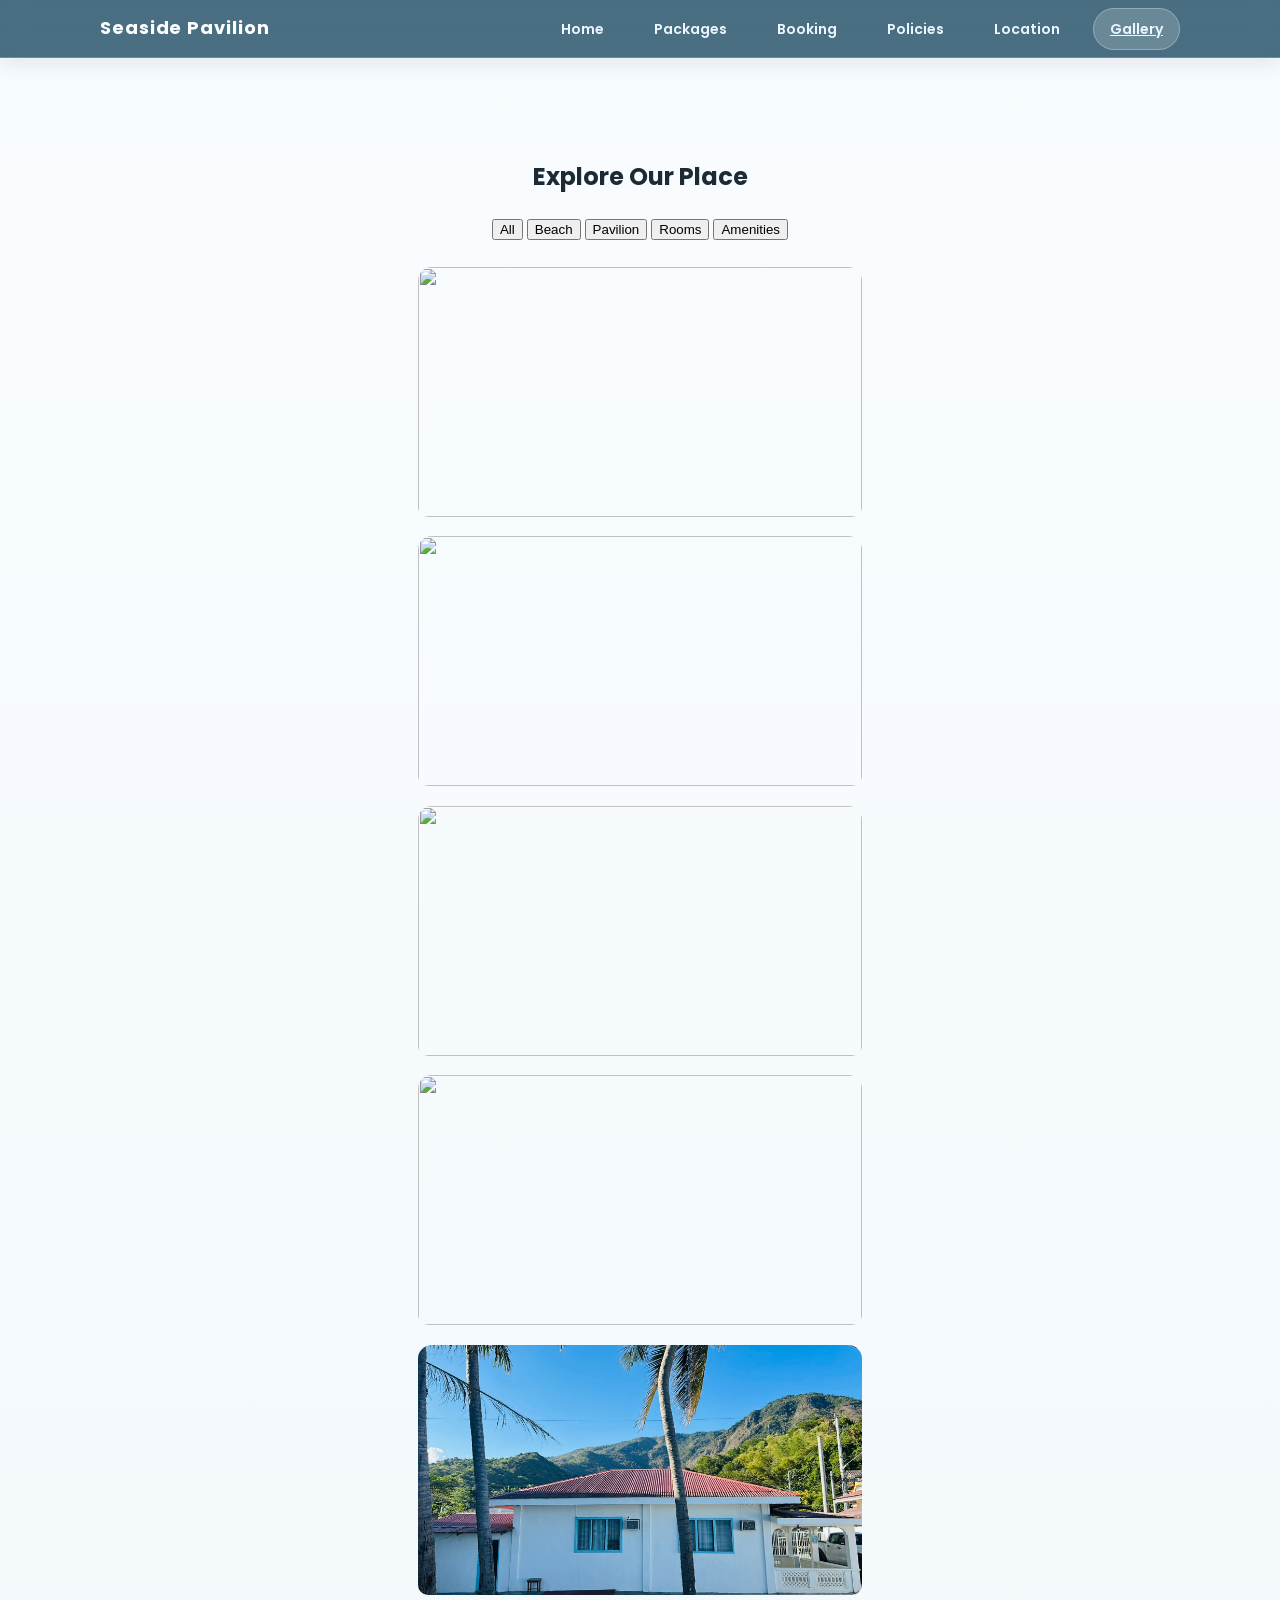
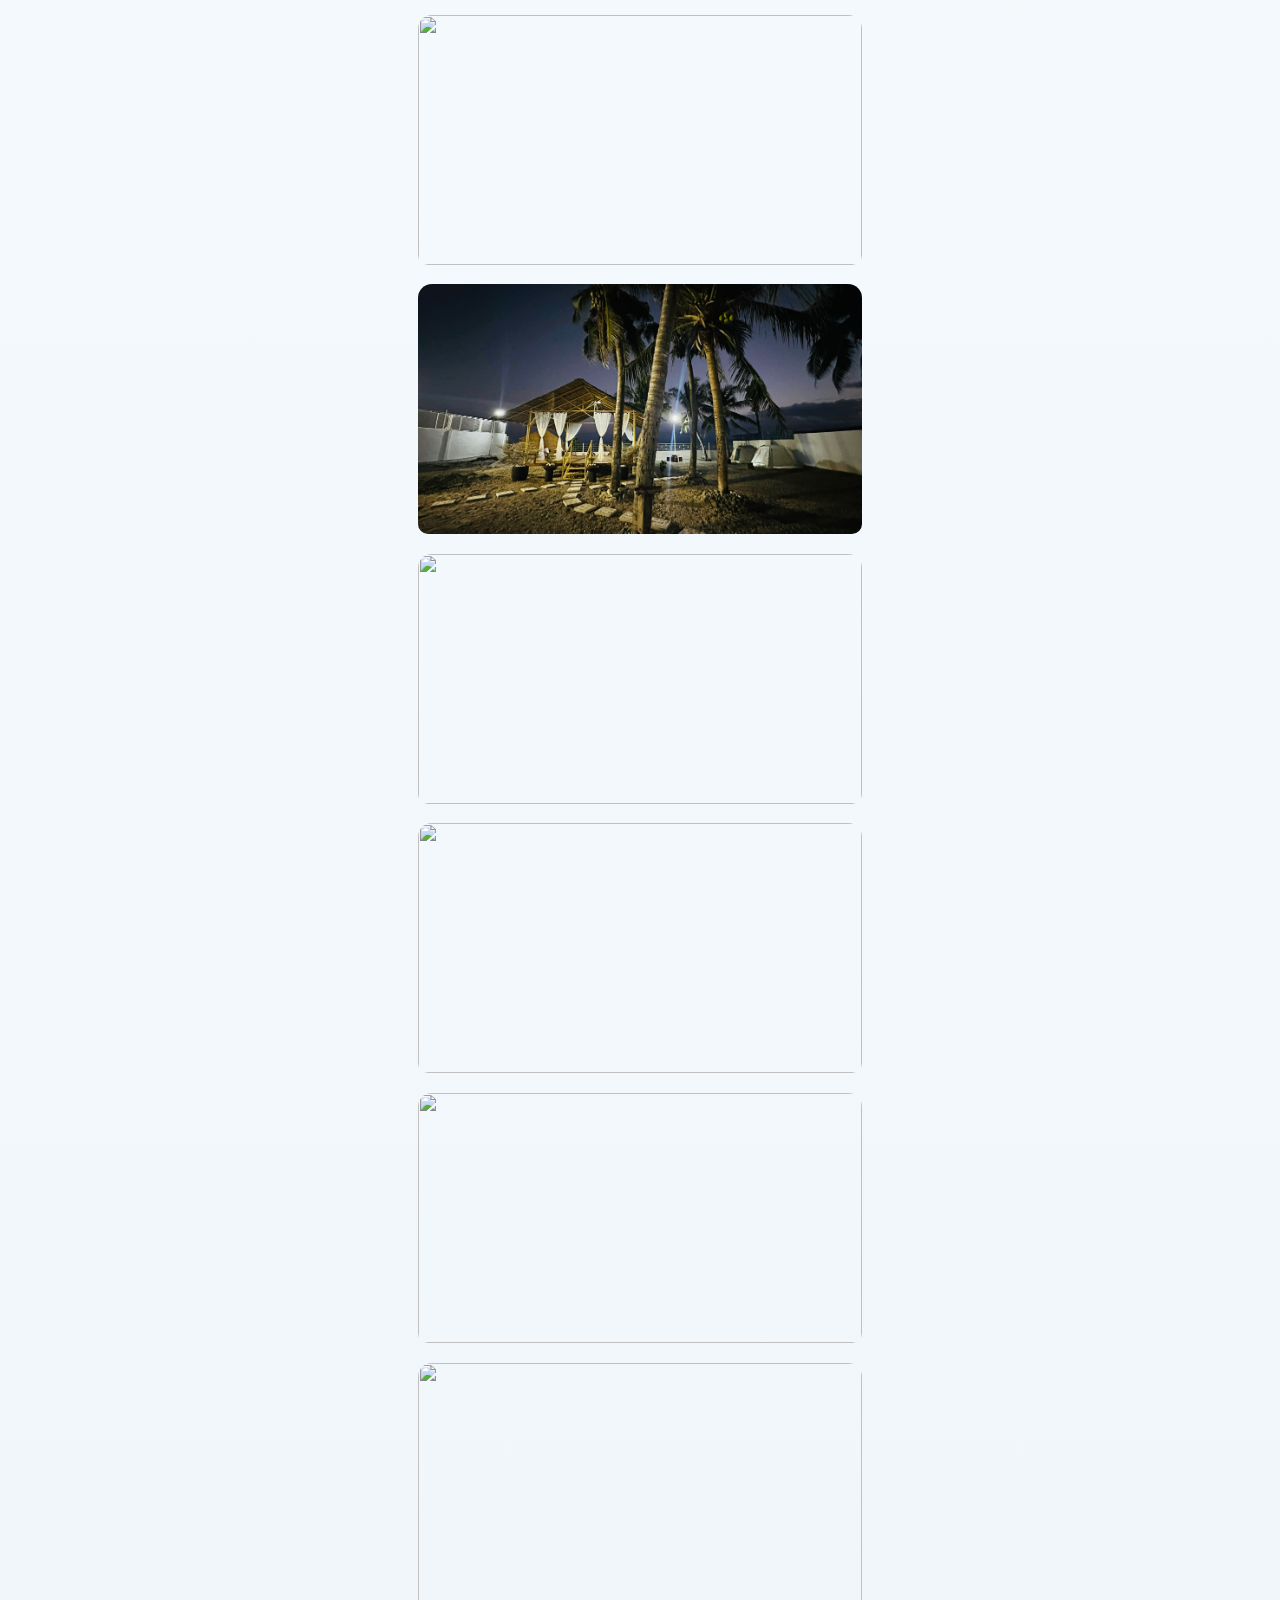
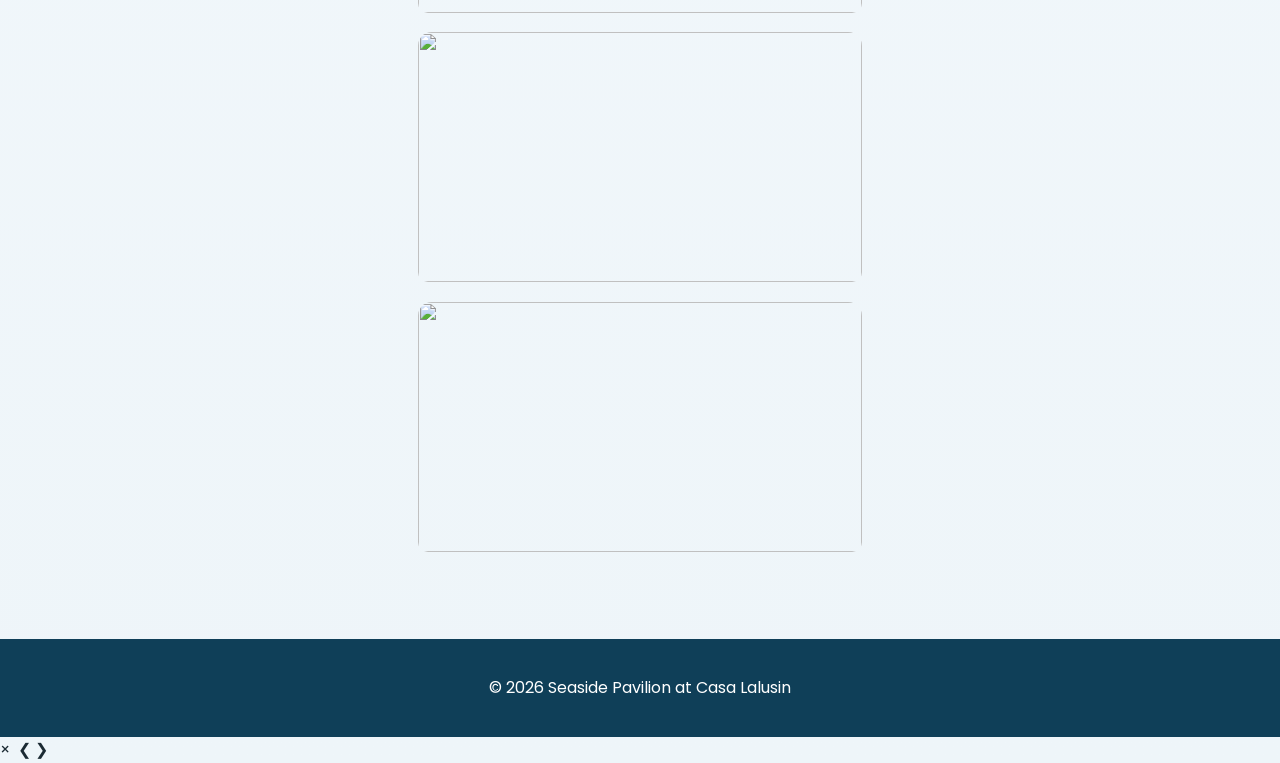
==== commit e98cc17d: "Update gallery.html" ====
--- a/gallery.html
+++ b/gallery.html
@@ -32,66 +32,42 @@
 <main>
   
 <section class="gallery">
-  <h2>Explore Our Place</h2>
 
-  <!-- Featured -->
-  <div class="featured">
-    <div class="img-box">
-      <img src="Photos/kubo-lounge-beach-view.jpg">
-    </div>
-    <div class="img-box">
-      <img src="Photos/beach-front.jpg">
-    </div>
-  </div>
+<h2>Explore Our Place</h2>
 
-  <!-- Gallery Grid -->
-  <div class="gallery-grid">
+<div class="gallery-tabs">
+  <button class="tab active" data-filter="all">All</button>
+  <button class="tab" data-filter="beach">Beach</button>
+  <button class="tab" data-filter="pavilion">Pavilion</button>
+  <button class="tab" data-filter="rooms">Rooms</button>
+  <button class="tab" data-filter="amenities">Amenities</button>
+</div>
 
-    <div class="img-box"><img src="Photos/beach-front-2.jpg"></div>
-    <div class="img-box"><img src="Photos/beach-front-3.jpg"></div>
-    <div class="img-box"><img src="Photos/beach-front-4.jpg"></div>
-    <div class="img-box"><img src="Photos/beach-front-5.jpg"></div>
-    <div class="img-box"><img src="Photos/beach-front-7.jpg"></div>
-    <div class="img-box"><img src="Photos/beach-water.jpg"></div>
+<div class="gallery-grid">
 
-    <div class="img-box"><img src="Photos/pavilion-night.jpg"></div>
-    <div class="img-box"><img src="Photos/pavilion-exterior.jpg"></div>
+  <!-- BEACH -->
+  <div class="img-box beach"><img src="Photos/beach-front.jpg"></div>
+  <div class="img-box beach"><img src="Photos/beach-front-2.jpg"></div>
+  <div class="img-box beach"><img src="Photos/beach-front-3.jpg"></div>
+  <div class="img-box beach"><img src="Photos/beach-water.jpg"></div>
 
-    <!-- NOTE: pavillion spelling is correct based on your files -->
-    <div class="img-box"><img src="Photos/exterior-pavillion.jpg"></div>
-    <div class="img-box"><img src="Photos/exterior-pavillion-2.jpg"></div>
-    <div class="img-box"><img src="Photos/exterior-pavillion-5.jpg"></div>
-    <div class="img-box"><img src="Photos/exterior-pavillion-6.jpg"></div>
+  <!-- PAVILION -->
+  <div class="img-box pavilion"><img src="Photos/pavilion-exterior.jpg"></div>
+  <div class="img-box pavilion"><img src="Photos/exterior-pavillion.jpg"></div>
+  <div class="img-box pavilion"><img src="Photos/pavilion-night.jpg"></div>
 
-    <div class="img-box"><img src="Photos/camping-area.jpg"></div>
-    <div class="img-box"><img src="Photos/camping-area-2.jpg"></div>
-    <div class="img-box"><img src="Photos/camping-area-3.jpg"></div>
+  <!-- ROOMS -->
+  <div class="img-box rooms"><img src="Photos/interior-pavillion.jpg"></div>
+  <div class="img-box rooms"><img src="Photos/interior-pavillion-2.jpg"></div>
+  <div class="img-box rooms"><img src="Photos/interior-pavillion-twin-bed.jpg"></div>
 
-    <!-- interior pavillion spelling -->
-    <div class="img-box"><img src="Photos/interior-pavillion.jpg"></div>
-    <div class="img-box"><img src="Photos/interior-pavillion-2.jpg"></div>
-    <div class="img-box"><img src="Photos/interior-pavillion-entrance.jpg"></div>
-    <div class="img-box"><img src="Photos/interior-pavillion-twin-bed.jpg"></div>
+  <!-- AMENITIES -->
+  <div class="img-box amenities"><img src="Photos/kitchen-and-restroom.jpg"></div>
+  <div class="img-box amenities"><img src="Photos/grill-area.jpg"></div>
+  <div class="img-box amenities"><img src="Photos/outdoor-shower.jpg"></div>
 
-    <div class="img-box"><img src="Photos/interior-hallway.jpg"></div>
-    <div class="img-box"><img src="Photos/hallway.jpg"></div>
+</div>
 
-    <div class="img-box"><img src="Photos/kitchen-and-restroom.jpg"></div>
-    <div class="img-box"><img src="Photos/grill-area.jpg"></div>
-    <div class="img-box"><img src="Photos/outdoor-shower.jpg"></div>
-
-    <div class="img-box"><img src="Photos/house-exterior.jpg"></div>
-    <div class="img-box"><img src="Photos/property-entrance.jpg"></div>
-
-    <!-- kubo lounge (mixed spellings) -->
-    <div class="img-box"><img src="Photos/kubo-loung-2.jpg"></div>
-    <div class="img-box"><img src="Photos/kubo-loung-6.jpg"></div>
-    <div class="img-box"><img src="Photos/kubo-loung-8.jpg"></div>
-
-    <div class="img-box"><img src="Photos/kubo-lounge-5.jpg"></div>
-    <div class="img-box"><img src="Photos/kubo-lounge-6.jpg"></div>
-
-  </div>
 </section>
 
 </main>
@@ -122,7 +98,12 @@
   img.addEventListener("click", () => {
     currentIndex = index;
     lightboxImg.src = img.src;
-    lightbox.style.display = "block";
+    lightbox.style.display = "flex";
+    lightbox.style.opacity = "0";
+
+    setTimeout(() => {
+      lightbox.style.opacity = "1";
+    }, 10);
   });
 });
 
@@ -155,6 +136,29 @@
 images.forEach(img => {
   observer.observe(img);
 });
+
+const tabs = document.querySelectorAll(".tab");
+const items = document.querySelectorAll(".img-box");
+
+tabs.forEach(tab => {
+  tab.addEventListener("click", () => {
+
+    document.querySelector(".tab.active").classList.remove("active");
+    tab.classList.add("active");
+
+    const filter = tab.getAttribute("data-filter");
+
+    items.forEach(item => {
+      if (filter === "all" || item.classList.contains(filter)) {
+        item.style.display = "block";
+      } else {
+        item.style.display = "none";
+      }
+    });
+
+  });
+});
+
 </script>
 
 </body>
